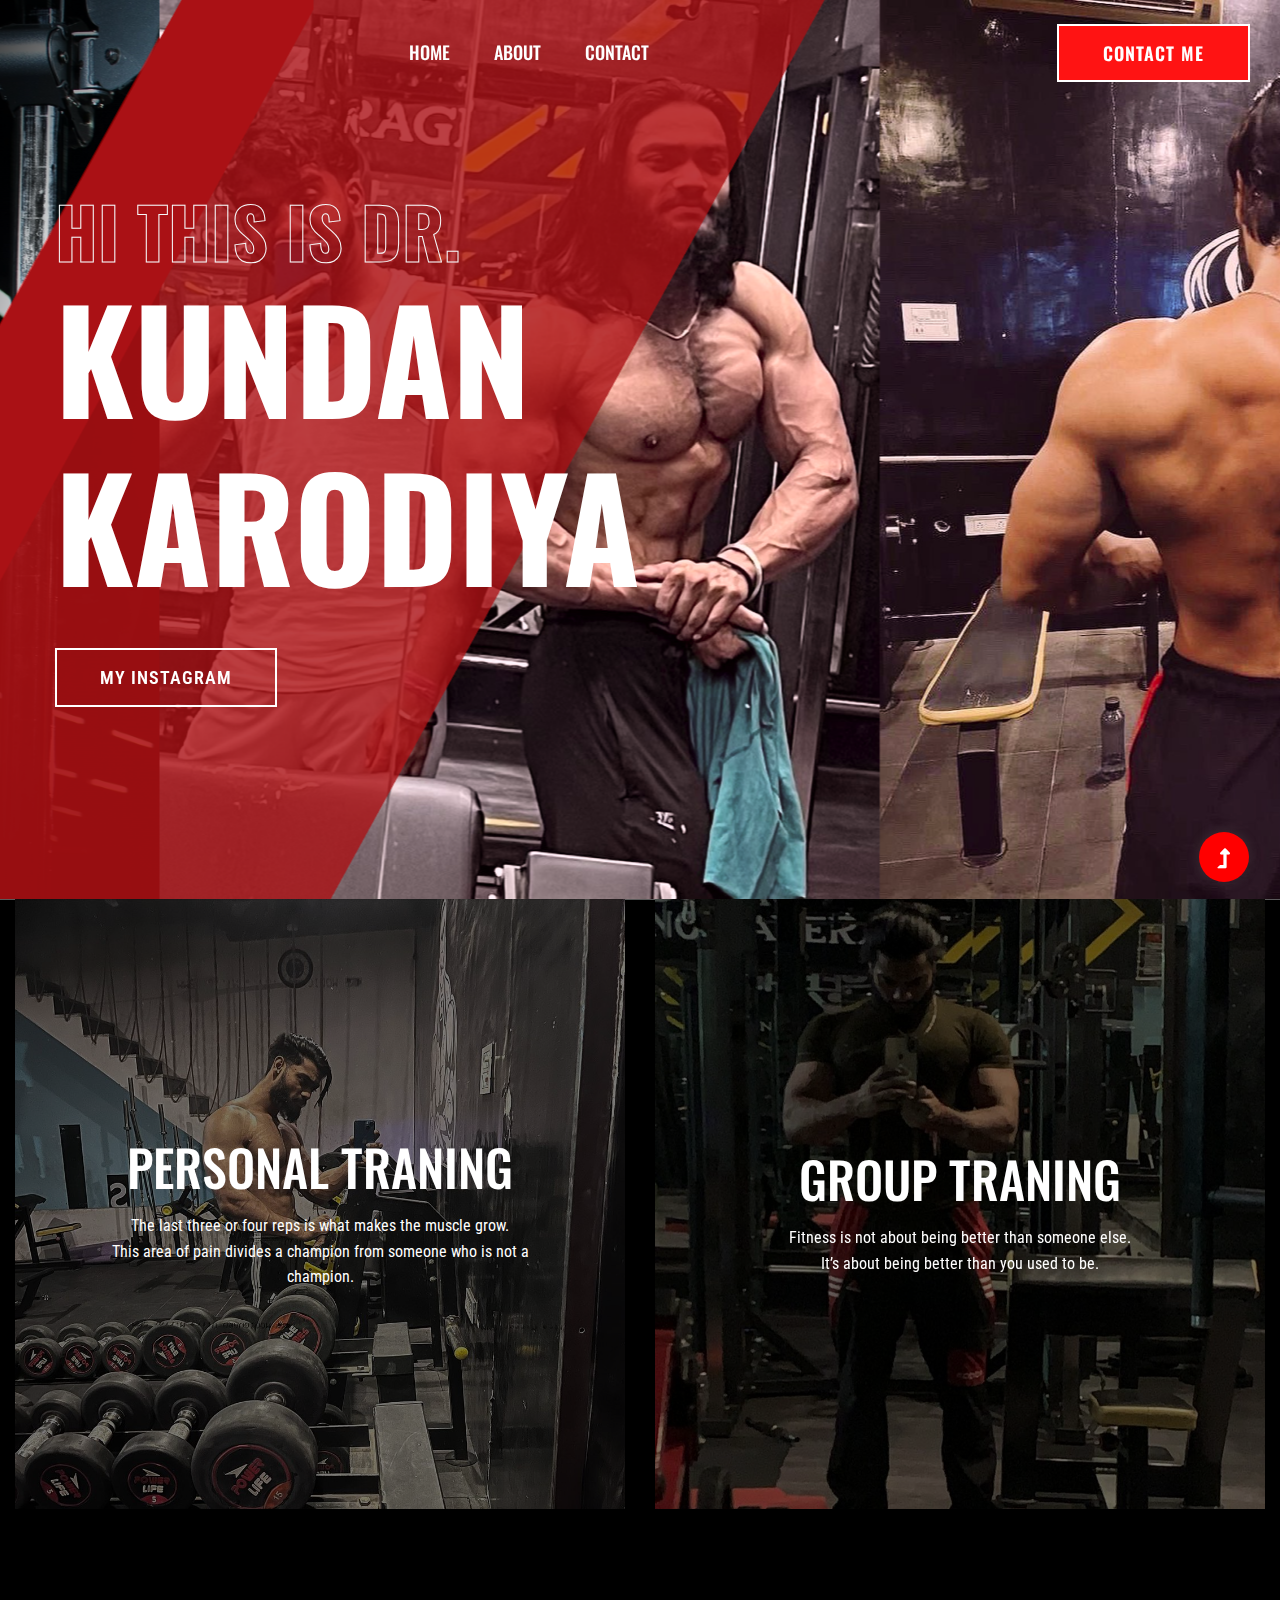
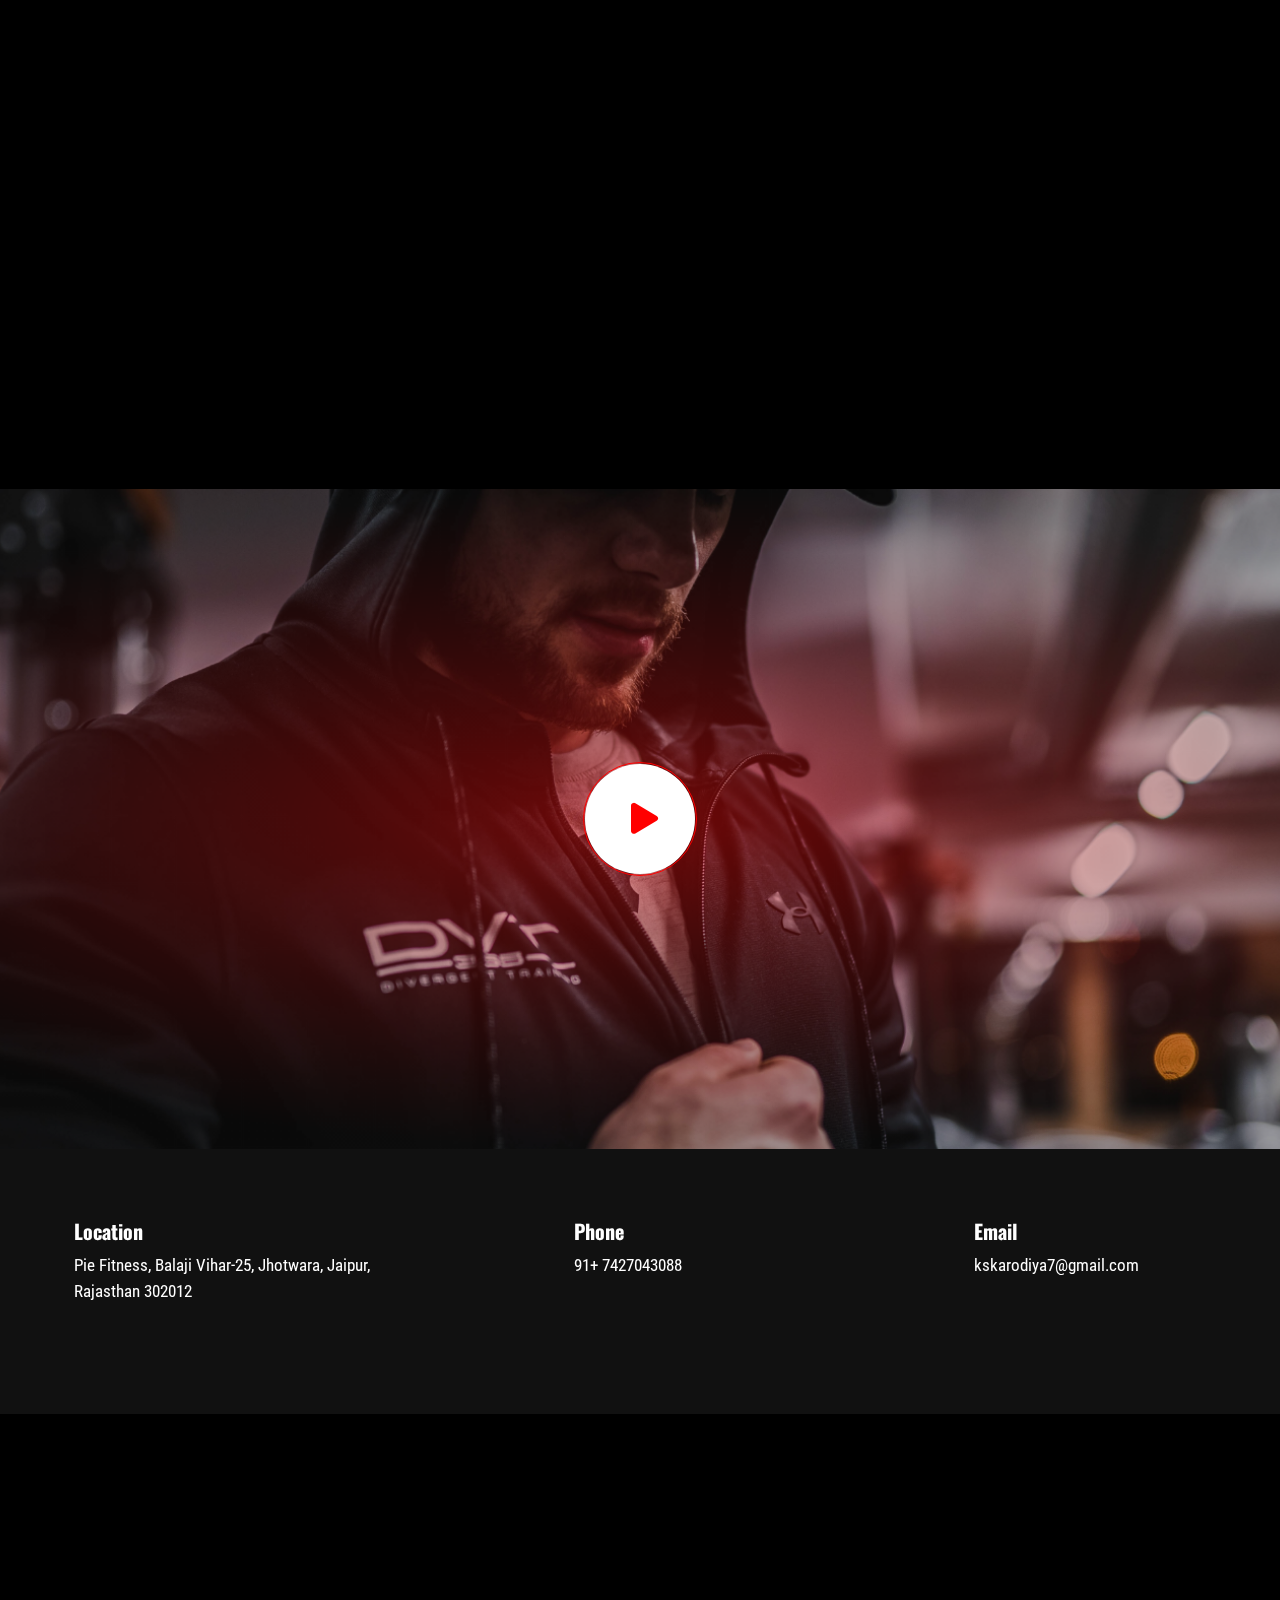
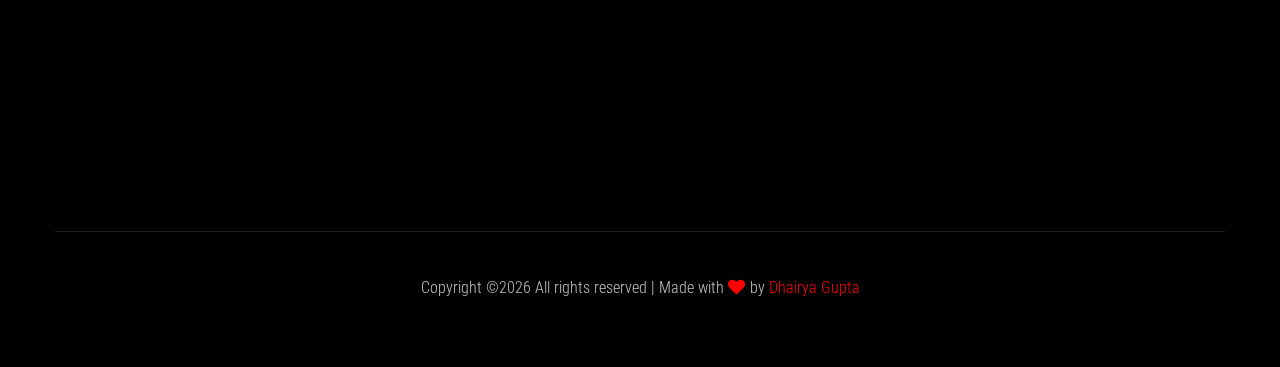
==== index.html @ c11776fe "initial commit" ====
<!doctype html>
<html class="no-js" lang="zxx">
<head>
    <meta charset="utf-8">
    <meta http-equiv="x-ua-compatible" content="ie=edge">
    <title>Kundan Karodiya | Dhairya Gupta </title>
    <meta name="description" content="">
    <meta name="viewport" content="width=device-width, initial-scale=1">
    <link rel="manifest" href="site.webmanifest">
    <link rel="shortcut icon" type="image/x-icon" href="./assets/img/favicon.ico">

    <!-- CSS here -->
    <link rel="stylesheet" href="./assets/css/bootstrap.min.css">
    <link rel="stylesheet" href="./assets/css/owl.carousel.min.css">
    <link rel="stylesheet" href="./assets/css/slicknav.css">
    <link rel="stylesheet" href="./assets/css/flaticon.css">
    <link rel="stylesheet" href="./assets/css/gijgo.css">
    <link rel="stylesheet" href="./assets/css/animate.min.css">
    <link rel="stylesheet" href="./assets/css/animated-headline.css">
    <link rel="stylesheet" href="./assets/css/magnific-popup.css">
    <link rel="stylesheet" href="./assets/css/fontawesome-all.min.css">
    <link rel="stylesheet" href="./assets/css/themify-icons.css">
    <link rel="stylesheet" href="./assets/css/slick.css">
    <link rel="stylesheet" href="./assets/css/nice-select.css">
    <link rel="stylesheet" href="./assets/css/style.css">
</head>
<body class="black-bg">
    <!-- ? Preloader Start -->
    <div id="preloader-active">
        <div class="preloader d-flex align-items-center justify-content-center">
            <div class="preloader-inner position-relative">
                <div class="preloader-circle"></div>
                <div class="preloader-img pere-text">
                    <img src="./assets/img/logo/loder.png" alt="">
                </div>
            </div>
        </div>
    </div>
    <!-- Preloader Start -->
    <header>
        <!-- Header Start -->
        <div class="header-area header-transparent">
            <div class="main-header header-sticky">
                <div class="container-fluid">
                    <div class="menu-wrapper d-flex align-items-center justify-content-between">
                        <!-- Logo -->
                        <div class="logo">
                            <a href="index.html"><img src="./assets/img/LOGO/logo.png" alt=""></a>
                        </div>
                        <!-- Main-menu -->
                        <div class="main-menu f-right d-none d-lg-block">
                            <nav>
                                <ul id="navigation">
                                    <li><a href="index.html">Home</a></li>
                                    <li><a href="about.html">About</a></li>
                                    </li>
                                    <li><a href="contact.html">Contact</a></li>
                                </ul>
                            </nav>
                        </div>          
                        <!-- Header-btn -->
                        <div class="header-btns d-none d-lg-block f-right">
                           <a href="contact.html" class="btn">Contact me</a>
                       </div>
                       <!-- Mobile Menu -->
                       <div class="col-12">
                        <div class="mobile_menu d-block d-lg-none"></div>
                    </div>
                </div>
            </div>
        </div>
    </div>
    <!-- Header End -->
</header>
<main>
    <!--? slider Area Start-->
    <div class="slider-area position-relative">
        <div class="slider-active">
            <!-- Single Slider -->
            <div class="single-slider slider-height d-flex align-items-center">
                <div class="container">
                    <div class="row">
                        <div class="col-xl-9 col-lg-9 col-md-10">
                            <div class="hero__caption">
                                <span data-animation="fadeInLeft" data-delay="0.1s">Hi This is  Dr. </span>
                                <h1 data-animation="fadeInLeft" data-delay="0.4s">Kundan Karodiya</h1>
                                <a href="https://www.instagram.com/dr._kundan_karodiya/" class="border-btn hero-btn" data-animation="fadeInLeft" data-delay="0.8s">MY INSTAGRAM</a>
                            </div>
                        </div>
                    </div>
                </div>          
            </div>
        </div>
    </div>
    <!-- slider Area End-->
    <!-- Traning categories Start -->
    <section class="traning-categories black-bg">
        <div class="container-fluid">
            <div class="row">
                <div class="col-xl-6 col-lg-6">
                    <div class="single-topic text-center mb-30">
                        <div class="topic-img">
                            <img src="./assets/img/gallery/cat1.png" alt="">
                            <div class="topic-content-box">
                                <div class="topic-content">
                                    <h3>Personal traning</h3>
                                    <p>The last three or four reps is what makes the muscle grow. <br>This area of pain divides a champion from someone who is not a champion. <br>  </p>
                                </div>
                            </div>
                        </div>
                    </div>
                </div>
                <div class="col-xl-6 col-lg-6">
                    <div class="single-topic text-center mb-30">
                        <div class="topic-img">
                            <img style="max-height: 1080px;" src="./assets/img/gallery/cat2.png" alt="">
                            <div class="topic-content-box">
                                <div class="topic-content">
                                    <h3>Group traning</h3>
                                    <p>Fitness is not about being better than someone else. <br>It’s about being better than you used to be.</p>

                                </div>
                            </div>
                        </div>
                    </div>
                </div>
            </div>
        </div>
    </section>
    <!-- Traning categories End-->
    <!--? Team -->
    <section class="team-area pt-80">
        <div class="container">
            <div class="row">
                <div class="col-lg-4 col-md-6">
                    <div class="single-cat text-center mb-30 wow fadeInUp" data-wow-duration="1s" data-wow-delay=".2s" >
                        <div class="cat-icon">
                            <img src="./assets/img/gallery/team1.png" alt="">
                        </div>
                        <div class="cat-cap">
                            <h5><a href="services.html">Body Building</a></h5>
                            <p>The real workout starts when you want to stop.  </p>
                        </div>
                    </div>
                </div>
                <div class="col-lg-4 col-md-6">
                    <div class="single-cat text-center mb-30 wow fadeInUp" data-wow-duration="1s" data-wow-delay=".4s">
                        <div class="cat-icon">
                            <img src="./assets/img/gallery/team2.png" alt="">
                        </div>
                        <div class="cat-cap">
                            <h5><a href="services.html">Muscle Gain</a></h5>
                            <p>Wake up determined. Go to bed satisfied. </p>
                        </div>
                    </div>
                </div>
                <div class="col-lg-4 col-md-6">
                    <div class="single-cat text-center mb-30 wow fadeInUp" data-wow-duration="1s" data-wow-delay=".6s">
                        <div class="cat-icon">
                            <img src="./assets/img/gallery/team3.png" alt="">
                        </div>
                        <div class="cat-cap">
                            <h5><a href="services.html">Weight Loss</a></h5>
                            <p>Victory isn’t defined by wins and losses, it’s defined by effort.</p>
                        </div>
                    </div>
                </div>
            </div>
        </div>
    </section>
    <!-- Services End -->
    <!--? video_start -->
    <div class="video-area section-bg2 d-flex align-items-center"  data-background="./assets/img/gallery/video-bg.png">
        <div class="container">
            <div class="video-wrap position-relative">
                <div class="video-icon" >
                    <a class="popup-video btn-icon" href="./assets/img/gallery/MAIN.mp4"><i class="fas fa-play"></i></a>
                </div>
            </div>
        </div>
    </div>
    <!-- video_end -->
    <!-- ? services-area -->
    <section class="services-area">
        <div class="container">
            <div class="row justify-content-between">
                <div class="col-xl-4 col-lg-4 col-md-6 col-sm-8">
                    <div class="single-services mb-40">
                        <div class="features-icon">
                            <img src="./assets/img/icon/icon1.svg" alt="">
                        </div>
                        <div class="features-caption">
                            <h3>Location</h3>
                            <p>Pie Fitness, Balaji Vihar-25, Jhotwara, Jaipur, Rajasthan 302012 </p>
                        </div>
                    </div>
                </div>
                <div class="col-xl-3 col-lg-4 col-md-6 col-sm-8">
                    <div class="single-services mb-40">
                        <div class="features-icon">
                            <img src="./assets/img/icon/icon2.svg" alt="">
                        </div>
                        <div class="features-caption">
                            <h3>Phone</h3>
                            <p>91+ 7427043088</p>

                        </div>
                    </div>
                </div>
                <div class="col-xl-3 col-lg-4 col-md-6 col-sm-8">
                    <div class="single-services mb-40">
                        <div class="features-icon">
                            <img src="./assets/img/icon/icon3.svg" alt="">
                        </div>
                        <div class="features-caption">
                            <h3>Email</h3>
                            <p>kskarodiya7@gmail.com</p>
                        </div>
                    </div>
                </div>
            </div>
        </div>
    </section>
</main>
<footer>
    <!--? Footer Start-->
    <div class="footer-area black-bg">
        <div class="container">
            <div class="footer-top footer-padding">
                <!-- Footer Menu -->
                <div class="row">
                    <div class="col-xl-12">
                        <div class="single-footer-caption mb-50 text-center">
                            <!-- logo -->
                            <div class="footer-logo wow fadeInUp" data-wow-duration="1s" data-wow-delay=".2s">
                                <a href="index.html"><img src="./assets/img/logo/logo2_footer.png" alt=""></a>
                            </div>
                            <!-- Menu -->
                            <!-- Header Start -->
                            <div class="header-area main-header2 wow fadeInUp" data-wow-duration="2s" data-wow-delay=".4s">
                                <div class="main-header main-header2">
                                    <div class="menu-wrapper menu-wrapper2">
                                        <!-- Main-menu -->
                                        <div class="main-menu main-menu2 text-center">
                                            <nav>
                                                <ul>
                                                    <li><a href="index.html">Home</a></li>
                                                    <li><a href="about.html">About</a></li>
                                                    <li><a href="contact.html">Contact</a></li>
                                                </ul>
                                            </nav>
                                        </div>   
                                    </div>
                                </div>
                            </div>
                            <!-- Header End -->
                            <!-- social -->
                            <div class="footer-social mt-30 wow fadeInUp" data-wow-duration="3s" data-wow-delay=".8s">
                                <a href="https://www.instagram.com/dr._kundan_karodiya/"><i class="fab fa-instagram"></i></a>
                                <a href="#"><i class="fab fa-facebook"></i></a>
                                <a href="#"><i class="fab fa-linkedin"></i></a>
                            </div>
                        </div>
                    </div>
                </div>
            </div>
            <!-- Footer Bottom -->
            <div class="footer-bottom">
                <div class="row d-flex align-items-center">
                    <div class="col-lg-12">
                        <div class="footer-copy-right text-center">
                            <p>
                              Copyright &copy;<script>document.write(new Date().getFullYear());</script> All rights reserved | Made with <i class="fa fa-heart" aria-hidden="true"></i> by <a href="https://www.instagram.com/myself.dhairya/" target="_blank">Dhairya Gupta</a>
                             </p>
                          </div>
                      </div>
                  </div>
              </div>
          </div>
      </div>
      <!-- Footer End-->
  </footer>
  <!-- Scroll Up -->
  <div id="back-top" >
    <a title="Go to Top" href="#"> <i class="fas fa-level-up-alt"></i></a>
</div>

<!-- JS here -->

<script src="././assets/js/vendor/modernizr-3.5.0.min.js"></script>
<!-- Jquery, Popper, Bootstrap -->
<script src="././assets/js/vendor/jquery-1.12.4.min.js"></script>
<script src="././assets/js/popper.min.js"></script>
<script src="././assets/js/bootstrap.min.js"></script>
<!-- Jquery Mobile Menu -->
<script src="././assets/js/jquery.slicknav.min.js"></script>

<!-- Jquery Slick , Owl-Carousel Plugins -->
<script src="././assets/js/owl.carousel.min.js"></script>
<script src="././assets/js/slick.min.js"></script>
<!-- One Page, Animated-HeadLin -->
<script src="././assets/js/wow.min.js"></script>
<script src="././assets/js/animated.headline.js"></script>
<script src="././assets/js/jquery.magnific-popup.js"></script>

<!-- Date Picker -->
<script src="././assets/js/gijgo.min.js"></script>
<!-- Nice-select, sticky -->
<script src="././assets/js/jquery.nice-select.min.js"></script>
<script src="././assets/js/jquery.sticky.js"></script>

<!-- counter , waypoint,Hover Direction -->
<script src="././assets/js/jquery.counterup.min.js"></script>
<script src="././assets/js/waypoints.min.js"></script>
<script src="././assets/js/jquery.countdown.min.js"></script>
<script src="././assets/js/hover-direction-snake.min.js"></script>

<!-- contact js -->
<script src="././assets/js/contact.js"></script>
<script src="././assets/js/jquery.form.js"></script>
<script src="././assets/js/jquery.validate.min.js"></script>
<script src="././assets/js/mail-script.js"></script>
<script src="././assets/js/jquery.ajaxchimp.min.js"></script>

<!-- Jquery Plugins, main Jquery -->	
<script src="././assets/js/plugins.js"></script>
<script src="././assets/js/main.js"></script>

</body>
</html>
---- assets/css/flaticon.css ----
/*
  	Flaticon icon font: Flaticon
  	Creation date: 13/05/2020 06:02
  	*/

@font-face {
  font-family: "Flaticon";
  src: url("../fonts/Flaticon.eot");
  src: url("../fonts/Flaticon.eot?#iefix") format("embedded-opentype"),
       url("../fonts/Flaticon.woff2") format("woff2"),
       url("../fonts/Flaticon.woff") format("woff"),
       url("../fonts/Flaticon.ttf") format("truetype"),
       url("../fonts/Flaticon.svg#Flaticon") format("svg");
  font-weight: normal;
  font-style: normal;
}

@media screen and (-webkit-min-device-pixel-ratio:0) {
  @font-face {
    font-family: "Flaticon";
    src: url("../fonts/Flaticon.svg#Flaticon") format("svg");
  }
}

[class^="flaticon-"]:before, [class*=" flaticon-"]:before,
[class^="flaticon-"]:after, [class*=" flaticon-"]:after {   
  font-family: Flaticon;
font-style: normal;
}

.flaticon-healthcare-and-medical:before { content: "\f100"; }
.flaticon-fitness:before { content: "\f101"; }
.flaticon-clock:before { content: "\f102"; }
---- assets/css/gijgo.css ----
.gj-button {
    background-color: #f5f5f5;
    border: 1px solid #ddd;
    color: #000;
    border-radius: 3px;
    padding: 6px 10px;
    cursor: pointer;
}

.gj-unselectable {
    -webkit-touch-callout: none;
    -webkit-user-select: none;
    -khtml-user-select: none;
    -moz-user-select: none;
    -ms-user-select: none;
    user-select: none;
}

.gj-row {
    display: -webkit-box;
    display: -ms-flexbox;
    display: flex;
    -ms-flex-wrap: wrap;
    flex-wrap: wrap;
}

.gj-margin-left-5 {
    margin-left: 5px;
}

.gj-margin-left-10 {
    margin-left: 10px;
}

.gj-width-full {
    width: 100%;
}

.gj-cursor-pointer {
    cursor: pointer;
}

.gj-text-align-center {
    text-align: center;
}

.gj-font-size-16 {
    font-size: 16px;
}

.gj-hidden {
    display: none;
}

/** Material Design */
.gj-button-md {
    background: 0 0;
    border: none;
    border-radius: 2px;
    color: rgba(0, 0, 0, 0.87);
    position: relative;
    height: 36px;
    margin: 0;
    min-width: 64px;
    padding: 0 16px;
    display: inline-block;
    font-family: "Roboto","Helvetica","Arial",sans-serif;
    font-size: 1rem;
    font-weight: 500;
    text-transform: uppercase;
    letter-spacing: 0;
    overflow: hidden;
    will-change: box-shadow;
    transition: box-shadow .2s cubic-bezier(.4,0,1,1),background-color .2s cubic-bezier(.4,0,.2,1),color .2s cubic-bezier(.4,0,.2,1);
    outline: none;
    cursor: pointer;
    text-decoration: none;
    text-align: center;
    line-height: 36px;
    vertical-align: middle;
    overflow: hidden;
    -webkit-user-select: none;
    -moz-user-select: none;
    -ms-user-select: none;
    user-select: none;
}

.gj-button-md:hover {
    background-color: rgba(158,158,158,.2);
}

.gj-button-md:disabled {
    color: rgba(0,0,0,.26);
    background: 0 0;
}

.gj-button-md .material-icons,
.gj-button-md .gj-icon {
    vertical-align: middle;
    /*font-size: 1.3rem;
    margin-right: 4px;*/
}

.gj-button-md.gj-button-md-icon {
    width: 24px;
    height: 31px;
    min-width: 24px;
    padding: 0px;
    display: table;
}

.gj-button-md.gj-button-md-icon .material-icons,
.gj-button-md.gj-button-md-icon .gj-icon {
    display: table-cell;
    margin-right: 0px;
    width: 24px;
    height: 24px;
}

.gj-button-md.active {
    background-color: rgba(158,158,158,.4);
}

.gj-button-md-group {
    position: relative;
    display: inline-block;
    vertical-align: middle;
}
.gj-textbox-md {
	/* border: none; */
	/* border-bottom: 1px solid rgba(0,0,0,.42); */
	display: block;
	font-family: "Helvetica","Arial",sans-serif;
	font-size: 16px;
	line-height: 16px;
	/* padding: 4px 0px; */
	margin: 0;
	/* width: 100%; */
	background: 0 0;
	/* text-align: ; */
	color: rgba(0,0,0,.87);
	padding-left: 44px;
	border: 1px solid #dca73a;
	/* padding: 15px 15px; */
	/* text-align: center; */
	width: 177px;
	height: 55px;
	border-radius: 5px;
}
.gj-textbox-md:focus,
.gj-textbox-md:active {
    /* border-bottom: 2px solid rgba(0,0,0,.42); */
    outline: none;
}

.gj-textbox-md::placeholder {
    color: #8e8e8e;
}

.gj-textbox-md:-ms-input-placeholder {
    color: #8e8e8e;
}

.gj-textbox-md::-ms-input-placeholder {
    color: #8e8e8e;
}

.gj-md-spacer-24 {
    min-width: 24px;
    width: 24px;
    display: inline-block;
}

.gj-md-spacer-32 {
    min-width: 32px;
    width: 32px;
    display: inline-block;
}

.gj-modal {
    position: fixed;
    top: 0;
    right: 0;
    bottom: 0;
    left: 0;
    z-index: 1203;
    display: none;
    overflow: hidden;
    -webkit-overflow-scrolling: touch;
    outline: 0;
    background-color: rgba(0, 0, 0, 0.54118);
    transition: 200ms ease opacity;
    will-change: opacity;
}

/* List */
ul.gj-list li [data-role="wrapper"] {
    display: table;
    width: 100%;
}

ul.gj-list li [data-role="checkbox"] {
    display: table-cell;
    vertical-align:middle;
    text-align:center;
}

ul.gj-list li [data-role="image"] {
    display: table-cell;
    vertical-align:middle;
    text-align:center;
}

ul.gj-list li [data-role="display"] {
    display: table-cell;
    vertical-align:middle;
    cursor: pointer;
}

ul.gj-list li [data-role="display"]:empty:before {
  content: "\200b"; /* unicode zero width space character */
}

/* List - Bootstrap */
ul.gj-list-bootstrap {
    padding-left: 0px;
    margin-bottom: 0px;
}

ul.gj-list-bootstrap li {
    padding: 0px;
}

ul.gj-list-bootstrap li [data-role="wrapper"] {
    padding: 0px 10px;
}

ul.gj-list-bootstrap li [data-role="checkbox"] {
    width: 24px;
    padding: 3px;
}

ul.gj-list-bootstrap li [data-role="image"] {
    width: 24px;
    height: 24px;
}

ul.gj-list-bootstrap li [data-role="display"] {
    padding: 8px 0px 8px 4px;
}

.list-group-item.active ul li, .list-group-item.active:focus ul li, .list-group-item.active:hover ul li {
    text-shadow: none;
    color:initial;
}

/* List - Material Design */
ul.gj-list-md {
    padding: 0px;
    list-style: none;
    list-style-type: none;
    line-height: 24px;
    letter-spacing: 0;
    color: #616161; /* Gray 700 */
}

ul.gj-list-md li {
    display: list-item;
    list-style-type: none;
    padding: 0px;
    min-height: unset;
    box-sizing: border-box;
    align-items: center;
    cursor: default;
    overflow: hidden;

    font-family: "Roboto","Helvetica","Arial",sans-serif;
    font-size: 16px;
    font-weight: 400;
    letter-spacing: .04em;
    line-height: 1;
    
    -webkit-flex-direction: row;
    -ms-flex-direction: row;
    flex-direction: row;
    -webkit-flex-wrap: nowrap;
    -ms-flex-wrap: nowrap;
    flex-wrap: nowrap;
}

ul.gj-list-md li [data-role="checkbox"] {
    height: 24px;
    width: 24px;
}

ul.gj-list-md li [data-role="image"] {
    height: 24px;
    width: 24px;
}

ul.gj-list-md li [data-role="display"] {
    padding: 8px 0px 8px 5px;
    order: 0;
    flex-grow: 2;
    text-decoration: none;
    box-sizing: border-box;
    align-items: center;
    text-align: left;
    color: rgba(0,0,0,.87);
}

ul.gj-list-md li.disabled>[data-role="wrapper"]>[data-role="display"] {
    color: #9E9E9E; /* Gray 500 */
}

.gj-list-md-active {
    background: #e0e0e0;
    color: #3f51b5;
}


/* Picker */
.gj-picker {
    position: absolute;
    z-index: 1203;
    background-color: #fff;
}

.gj-picker .selected {
    color: #fff;
}

/* Material Design */
.gj-picker-md {
    font-family: "Roboto","Helvetica","Arial",sans-serif;
    font-size: 16px;
    font-weight: 400;
    letter-spacing: .04em;
    line-height: 1;
    color: rgba(0,0,0,.87);
    border: 1px solid #E0E0E0;
}

.gj-modal .gj-picker-md {
    border: 0px;
}

.gj-picker-md [role="header"] {
    color: rgba(255, 255, 255, 0.54);
    display: flex;
    background: #2196f3;
    align-items: baseline;
    user-select: none;
    justify-content: center;
}

.gj-picker-md [role="footer"] {
    float: right;
    padding: 10px;
}

.gj-picker-md [role="footer"] button.gj-button-md {
    color: #2196f3;
    font-weight: bold;
    font-size: 13px;
}

/* Bootstrap */
.gj-picker-bootstrap {
    border-radius: 4px;
    border: 1px solid #E0E0E0;
}

.gj-picker-bootstrap .selected {
    color: #888;
}

.gj-picker-bootstrap [role="header"] {
    background: #eee;
    color: #AAA;
}
@font-face {
    font-family: 'gijgo-material';
    src: url('../fonts/gijgo-material.eot?235541');
    src: url('../fonts/gijgo-material.eot?235541#iefix') format('embedded-opentype'), url('../fonts/gijgo-material.ttf?235541') format('truetype'), url('../fonts/gijgo-material.woff?235541') format('woff'), url('../fonts/gijgo-material.svg?235541#gijgo-material') format('svg');
    font-weight: normal;
    font-style: normal;
}

.gj-icon {
    /* use !important to prevent issues with browser extensions that change fonts */
    font-family: 'gijgo-material' !important;
    font-size: 24px;
    speak: none;
    font-style: normal;
    font-weight: normal;
    font-variant: normal;
    text-transform: none;
    line-height: 1;
    /* Enable Ligatures ================ */
    letter-spacing: 0;
    -webkit-font-feature-settings: "liga";
    -moz-font-feature-settings: "liga=1";
    -moz-font-feature-settings: "liga";
    -ms-font-feature-settings: "liga" 1;
    font-feature-settings: "liga";
    -webkit-font-variant-ligatures: discretionary-ligatures;
    font-variant-ligatures: discretionary-ligatures;
    /* Better Font Rendering =========== */
    -webkit-font-smoothing: antialiased;
    -moz-osx-font-smoothing: grayscale;
}

.gj-icon.undo:before {
    content: "\e900";
}

.gj-icon.vertical-align-top:before {
    content: "\e901";
}

.gj-icon.vertical-align-center:before {
    content: "\e902";
}

.gj-icon.vertical-align-bottom:before {
    content: "\e903";
}

.gj-icon.arrow-dropup:before {
    content: "\e904";
}

.gj-icon.clock:before {
    content: "\e905";
}

.gj-icon.refresh:before {
    content: "\e906";
}

.gj-icon.last-page:before {
    content: "\e907";
}

.gj-icon.first-page:before {
    content: "\e908";
}

.gj-icon.cancel:before {
    content: "\e909";
}

.gj-icon.clear:before {
    content: "\e90a";
}

.gj-icon.check-circle:before {
    content: "\e90b";
}

.gj-icon.delete:before {
    content: "\e90c";
}

.gj-icon.arrow-upward:before {
    content: "\e90d";
}

.gj-icon.arrow-forward:before {
    content: "\e90e";
}

.gj-icon.arrow-downward:before {
    content: "\e90f";
}

.gj-icon.arrow-back:before {
    content: "\e910";
}

.gj-icon.list-numbered:before {
    content: "\e911";
}

.gj-icon.list-bulleted:before {
    content: "\e912";
}

.gj-icon.indent-increase:before {
    content: "\e913";
}

.gj-icon.indent-decrease:before {
    content: "\e914";
}

.gj-icon.redo:before {
    content: "\e915";
}

.gj-icon.align-right:before {
    content: "\e916";
}

.gj-icon.align-left:before {
    content: "\e917";
}

.gj-icon.align-justify:before {
    content: "\e918";
}

.gj-icon.align-center:before {
    content: "\e919";
}

.gj-icon.strikethrough:before {
    content: "\e91a";
}

.gj-icon.italic:before {
    content: "\e91b";
}

.gj-icon.underlined:before {
    content: "\e91c";
}

.gj-icon.bold:before {
    content: "\e91d";
}

.gj-icon.arrow-dropdown:before {
    content: "\e91e";
}

.gj-icon.done:before {
    content: "\e91f";
}

.gj-icon.pencil:before {
    content: "\e920";
}

.gj-icon.minus:before {
    content: "\e921";
}

.gj-icon.plus:before {
    content: "\e922";
}

.gj-icon.chevron-up:before {
    content: "\e923";
}

.gj-icon.chevron-right:before {
    content: "\e924";
}

.gj-icon.chevron-down:before {
    content: "\e925";
}

.gj-icon.chevron-left:before {
    content: "\e926";
}

.gj-icon.event:before {
    content: "\e927";
}
.gj-draggable {
    cursor: move;
}
.gj-resizable-handle {
    position: absolute;
    font-size: 0.1px;
    display: block;
    -ms-touch-action: none;
    touch-action: none;
    z-index: 1203;
}

.gj-resizable-n {
    cursor: n-resize;
    height: 7px;
    width: 100%;
    top: -5px;
    left: 0;
}
.gj-resizable-e {
    cursor: e-resize;
    width: 7px;
    right: -5px;
    top: 0;
    height: 100%;
}
.gj-resizable-s {
    cursor: s-resize;
    height: 7px;
    width: 100%;
    bottom: -5px;
    left: 0;
}
.gj-resizable-w {
	cursor: w-resize;
	width: 7px;
	left: -5px;
	top: 0;
	height: 100%;
}
.gj-resizable-se {
	cursor: se-resize;
	width: 12px;
	height: 12px;
	right: 1px;
	bottom: 1px;
}
.gj-resizable-sw {
	cursor: sw-resize;
	width: 9px;
	height: 9px;
	left: -5px;
	bottom: -5px;
}
.gj-resizable-nw {
	cursor: nw-resize;
	width: 9px;
	height: 9px;
	left: -5px;
	top: -5px;
}
.gj-resizable-ne {
	cursor: ne-resize;
	width: 9px;
	height: 9px;
	right: -5px;
	top: -5px;
}

.gj-dialog-footer {
    position: absolute;
    bottom: 0px;
    width: 100%;
    margin-top: 0px;
}

.gj-dialog-scrollable [data-role="body"] {
    overflow-x: hidden;
    overflow-y: scroll;
}

/** Bootstrap 3 **/
.gj-dialog-bootstrap {
    overflow: hidden;
    z-index: 1202;
}

.gj-dialog-bootstrap [data-role="title"] {
    display: inline;
}
.gj-dialog-bootstrap [data-role="close"] {
    line-height: 1.42857143;
}

/** Bootstrap 4 **/
.gj-dialog-bootstrap4 {
    overflow: hidden;
    z-index: 1202;
}

.gj-dialog-bootstrap4 [data-role="title"] {
    display: inline;
}
.gj-dialog-bootstrap4 [data-role="close"] {
    line-height: 1.5;
}

/** Material Design **/
.gj-dialog-md {
    background-color: #FFF;
    overflow: hidden;
    border: none;
    box-shadow: 0 11px 15px -7px rgba(0,0,0,.2), 0 24px 38px 3px rgba(0,0,0,.14), 0 9px 46px 8px rgba(0,0,0,.12);
    box-sizing: border-box;
    position: relative;
    display: -webkit-box;
    display: -webkit-flex;
    display: -ms-flexbox;
    display: flex;
    -webkit-box-orient: vertical;
    -webkit-box-direction: normal;
    -webkit-flex-direction: column;
    -ms-flex-direction: column;
    flex-direction: column;
    -webkit-background-clip: padding-box;
    background-clip: padding-box;
    outline: 0;
    z-index: 1202;
}

.gj-dialog-md-header {
    padding: 24px 24px 0px 24px;
    font-family: "Roboto","Helvetica","Arial",sans-serif;
}

.gj-dialog-md-title {
    margin: 0;
    font-weight: 400;
    display: inline;
    line-height: 28px;
    font-size: 20px;
}

.gj-dialog-md-close {
    -webkit-appearance: none;
    padding: 0;
    cursor: pointer;
    background: 0 0;
    border: 0;
    float: right;
    line-height: 28px;
    font-size: 28px;
}

.gj-dialog-md-body {
    padding: 20px 24px 24px 24px;
    color: rgba(0,0,0,.54);
    font-family: "Helvetica","Arial",sans-serif;
    font-size: 14px;
    font-weight: 400;
    line-height: 20px;
}

.gj-dialog-md-footer {
    padding: 8px 8px 8px 24px;
    display: -webkit-flex;
    display: -ms-flexbox;
    display: flex;
    -webkit-flex-direction: row-reverse;
    -ms-flex-direction: row-reverse;
    flex-direction: row-reverse;
    -webkit-flex-wrap: wrap;
    -ms-flex-wrap: wrap;
    flex-wrap: wrap;

    box-sizing: border-box;
}

.gj-dialog-md-footer>*:first-child {
    margin-right: 0;
}

.gj-dialog-md-footer>* {
    margin-right: 8px;
    height: 36px;
}
DIV.gj-grid-wrapper {
    margin: auto;
    position: relative;
    clear:both;
    z-index: 1;
}

TABLE.gj-grid {
    margin: auto;    
    border-collapse: collapse;
    width: 100%;
    table-layout: fixed;
}

TABLE.gj-grid THEAD TH [data-role="selectAll"] {
    margin: auto;
}

TABLE.gj-grid THEAD TH [data-role="title"] {
    display: inline-block;
}

TABLE.gj-grid THEAD TH [data-role="sorticon"] {
    display: inline-block;
}

TABLE.gj-grid THEAD TH {
    overflow: hidden;
    text-overflow: ellipsis;
}

TABLE.gj-grid.autogrow-header-row THEAD TH {
    overflow: auto;
    text-overflow: initial;
    white-space: pre-wrap;
    -ms-word-break: break-word;
    word-break: break-word;
}

TABLE.gj-grid > tbody > tr > td {
    overflow: hidden;
    position: relative;
}

table.gj-grid tbody div[data-role="display"] {
    vertical-align: middle;
    text-indent: 0;
    white-space: pre-wrap;
    -ms-word-break: break-word;
    word-break: break-word;
}

table.gj-grid.fixed-body-rows tbody div[data-role="display"] {
    overflow: hidden;
    text-overflow: ellipsis;
    white-space: nowrap;
    -ms-word-break: initial;
    word-break: initial;
}

table.gj-grid tfoot DIV[data-role="display"] {
    vertical-align: middle;
    text-indent: 0;
    display: flex;
}

TABLE.gj-grid .fa {
    padding: 2px;
}

TABLE.gj-grid > tbody > tr > td > div {
    padding: 2px;
    overflow: hidden;
}

DIV.gj-grid-wrapper DIV.gj-grid-loading-cover
{
    background: #BBBBBB;
    opacity: 0.5;
    position: absolute;
    vertical-align: middle;
}

DIV.gj-grid-wrapper DIV.gj-grid-loading-text
{
    position: absolute;
    font-weight: bold;
}

/* Bootstrap Theme */
table.gj-grid-bootstrap thead th {
    background-color: #f5f5f5;
    vertical-align:middle;
}

table.gj-grid-bootstrap thead th [data-role="sorticon"] {
    margin-left: 5px;
}

table.gj-grid-bootstrap thead th [data-role="sorticon"] i.gj-icon,
table.gj-grid-bootstrap thead th [data-role="sorticon"] i.material-icons {
    position: absolute;
    font-size: 20px;
    top: 15px;
}

table.gj-grid-bootstrap tbody tr td div[data-role="display"] {
    padding: 0px;
}

.gj-grid-bootstrap-4 .gj-checkbox-bootstrap {
    display: inline-block;
    padding-top: 2px;
}

.gj-grid-bootstrap-4 tbody tr.active {
    background-color: rgba(0,0,0,.075);
}

/* Material Design Theme */
.gj-grid-md {
    position: relative;
    border: 1px solid #e0e0e0;
    border-collapse: collapse;
    white-space: nowrap;
    font-size: 13px;
    font-family: "Roboto","Helvetica","Arial",sans-serif;
    background-color: #fff;
}

.gj-grid-md td:first-of-type, .gj-grid-md th:first-of-type {
    padding-left: 24px;
}

.gj-grid-md th {
    position: relative;
    vertical-align: bottom;
    font-weight: 700;
    line-height: 31px;
    letter-spacing: 0;
    height: 56px;
    font-size: 12px;
    color: rgba(0,0,0,.54);
    padding-bottom: 8px;
    box-sizing: border-box;
    padding: 12px 18px;
    text-align: right;
}

.gj-grid-md td {
    position: relative;
    height: 48px;
    border-top: 1px solid #e0e0e0;
    border-bottom: 1px solid #e0e0e0;
    padding: 12px 18px;
    box-sizing: border-box;
    text-align: left;
    color: rgba(0,0,0,.87);
}

.gj-grid-md tbody tr {
    position: relative;
    height: 48px;
    transition-duration: .28s;
    transition-timing-function: cubic-bezier(.4,0,.2,1);
    transition-property: background-color;
}

.gj-grid-md tbody tr:hover {
    background-color: #EEEEEE; /* Gray 200 */
}

.gj-grid-md tbody tr.gj-grid-md-select {
    background-color: #F5F5F5; /* Grey 100 */
}


table.gj-grid-md thead th [data-role="sorticon"] {
    margin-left: 5px;
}

table.gj-grid-md thead th [data-role="sorticon"] i.gj-icon,
table.gj-grid-md thead th [data-role="sorticon"] i.material-icons {
    position: absolute;
    font-size: 16px;
    top: 19px;
}

table.gj-grid-md thead th.gj-grid-select-all {
    padding-bottom: 3px;
}
/* Hide all prioritized columns by default */
@media only all {
	th.display-1120,
	td.display-1120,
	th.display-960,
	td.display-960,
	th.display-800,
	td.display-800,
	th.display-640,
	td.display-640,
	th.display-480,
	td.display-480,
	th.display-320,
	td.display-320 {
		display: none;
	}
}

/* Show at 320px (20em x 16px) */
@media screen and (min-width: 20em) {
	TABLE.gj-grid-bootstrap th.display-320,
	TABLE.gj-grid-bootstrap td.display-320 {
		display: table-cell;
	}
}
/* Show at 480px (30em x 16px) */
@media screen and (min-width: 30em) {
	TABLE.gj-grid-bootstrap th.display-480,
	TABLE.gj-grid-bootstrap td.display-480 {
		display: table-cell;
	}
}
/* Show at 640px (40em x 16px) */
@media screen and (min-width: 40em) {
	TABLE.gj-grid-bootstrap th.display-640,
	TABLE.gj-grid-bootstrap td.display-640 {
		display: table-cell;
	}
}
/* Show at 800px (50em x 16px) */
@media screen and (min-width: 50em) {
	TABLE.gj-grid-bootstrap th.display-800,
	TABLE.gj-grid-bootstrap td.display-800 {
		display: table-cell;
	}
}
/* Show at 960px (60em x 16px) */
@media screen and (min-width: 60em) {
	TABLE.gj-grid-bootstrap th.display-960,
	TABLE.gj-grid-bootstrap td.display-960 {
		display: table-cell;
	}
}
/* Show at 1,120px (70em x 16px) */
@media screen and (min-width: 70em) {
	TABLE.gj-grid-bootstrap th.display-1120,
	TABLE.gj-grid-bootstrap td.display-1120 {
		display: table-cell;
	}
}

/* Material Design Theme */
.gj-grid-md tfoot tr th {
    padding-right: 14px;
}

.gj-grid-md tfoot tr[data-role="pager"] .gj-grid-mdl-pager-label {
    padding-left: 5px;
    padding-right: 5px;
}

.gj-grid-md tfoot tr[data-role="pager"] .gj-dropdown-md {
    margin-left: 12px;
}

.gj-grid-md tfoot tr[data-role="pager"] .gj-dropdown-md [role="presenter"] {
    font-size: 12px;
    font-weight: bold;
    color: rgba(0,0,0,.54);
}

.gj-grid-md tfoot tr[data-role="pager"] .gj-dropdown-md [role="presenter"] [role="display"] {
    text-align: right;
}

.gj-grid-md tfoot tr[data-role="pager"] .gj-grid-md-limit-select {
    margin-left: 10px;
    font-size: 12px;
    font-weight: bold;
    color: rgba(0,0,0,.54);
}

/* Bootstrap */
.gj-grid-bootstrap tfoot tr[data-role="pager"] th {
    line-height: 30px;
    background-color: #f5f5f5;
}

.gj-grid-bootstrap tfoot tr[data-role="pager"] th > div > div {
    margin-right: 5px;
}

.gj-grid-bootstrap tfoot tr[data-role="pager"] th > div > button {
    margin-right: 5px;
}

.gj-grid-bootstrap-4 tfoot tr[data-role="pager"] th > div button {
    height: 34px;
}

.gj-grid-bootstrap-4 tfoot tr[data-role="pager"] th div .gj-dropdown-bootstrap-4 .gj-dropdown-expander-mi .gj-icon {
    top: 5px;
}

.gj-grid-bootstrap-3 tfoot tr[data-role="pager"] th > div > input {
    margin-right: 5px;
    width: 40px;
    text-align: right;
    display: inline-block;
    font-weight: bold;
}

.gj-grid-bootstrap-4 tfoot tr[data-role="pager"] th > div > div.input-group {
    width: 40px;
}

.gj-grid-bootstrap-4 tfoot tr[data-role="pager"] th > div > div.input-group input {
    text-align: right;
    font-weight: bold;
    height: 34px;
    padding-top: 2px;
    padding-bottom: 6px;
}

.gj-grid-bootstrap tfoot tr[data-role="pager"] th > div > select {
    display: inline-block;
    margin-right: 5px;
    width: 60px;
}

.gj-grid-bootstrap tfoot tr[data-role="pager"] th .gj-dropdown-bootstrap .gj-list-bootstrap [data-role="display"] {
    line-height: 14px;
}

.gj-grid-bootstrap tfoot tr[data-role="pager"] th .gj-dropdown-bootstrap [role="presenter"] [role="display"] {
    font-weight: bold;
}

.gj-grid-bootstrap tfoot tr[data-role="pager"] th .gj-dropdown-bootstrap-3 [role="presenter"] {
    padding: 2px 8px;
}

.gj-grid-bootstrap tfoot tr[data-role="pager"] th .gj-dropdown-bootstrap-4 [role="presenter"] {
    padding: 1px 8px;
}
.gj-grid thead tr th div.gj-grid-column-resizer-wrapper {
    position: relative;
    width: 100%;
    height: 0px; 
    top: 0px; 
    left: 0px; 
    padding: 0px;
}

span.gj-grid-column-resizer {
    position: absolute;
    right: 0px;
    width: 10px;
    top: -100px;
    height: 300px;
    z-index: 1203;
    cursor: e-resize;
}

.gj-grid-resize-cursor {
    cursor: e-resize;
}
.gj-grid-md tbody tr.gj-grid-top-border td {
  border-top: 2px solid #777;
}
.gj-grid-md tbody tr.gj-grid-bottom-border td {
  border-bottom: 2px solid #777;
}

.gj-grid-bootstrap tbody tr.gj-grid-top-border td {
  border-top: 2px solid #777;
}
.gj-grid-bootstrap tbody tr.gj-grid-bottom-border td {
  border-bottom: 2px solid #777;
}
.gj-grid-md thead tr th.gj-grid-left-border,
.gj-grid-md tbody tr td.gj-grid-left-border
{
    border-left: 3px solid #777;
}
.gj-grid-md thead tr th.gj-grid-right-border,
.gj-grid-md tbody tr td.gj-grid-right-border
{
    border-right: 3px solid #777;
}

.gj-grid-bootstrap thead tr th.gj-grid-left-border,
.gj-grid-bootstrap tbody tr td.gj-grid-left-border
{
    border-left: 5px solid #ddd;
}
.gj-grid-bootstrap thead tr th.gj-grid-right-border,
.gj-grid-bootstrap tbody tr td.gj-grid-right-border
{
    border-right: 5px solid #ddd;
}
.gj-dirty {
    position: absolute;
    top: 0px;
    left: 0px;
    border-style: solid;
    border-width: 3px;
    border-color: #f00 transparent transparent #f00;
    padding: 0;
    overflow: hidden;
    vertical-align: top;
}

/* Material Design */
.gj-grid-md tbody tr td.gj-grid-management-column {
    padding: 3px;
}

.gj-grid-md tbody tr td[data-mode="edit"] {
    padding: 0px 18px;
}

.gj-grid-md tbody .gj-dropdown-md [role="presenter"] [role="display"] {
    padding: 0px;
}

/* Bootstrap */
.gj-grid-bootstrap tbody tr td[data-mode="edit"] {
    padding: 0px;
}

.gj-grid-bootstrap tbody tr td[data-mode="edit"] [data-role="edit"] {
    padding: 0px;
}

/* Bootstrap 3 */
.gj-grid-bootstrap-3 tbody tr td.gj-grid-management-column {
    padding: 3px;
}

.gj-grid-bootstrap-3 tbody tr td[data-mode="edit"] {
    height: 38px;
}

.gj-grid-bootstrap-3 tbody tr td[data-mode="edit"] [data-role="edit"] input[type="text"] {
    height: 37px;
    padding: 8px;
}

.gj-grid-bootstrap-3 tbody tr td[data-mode="edit"] .gj-dropdown-bootstrap [role="presenter"] {
    border: 0px;
    border-radius: 0px;
    height: 37px;
    padding-left: 8px;
}

.gj-grid-bootstrap-3 tbody tr td[data-mode="edit"] .gj-datepicker-bootstrap {
    height: 37px;
}

.gj-grid-bootstrap-3 tbody tr td[data-mode="edit"] .gj-datepicker-bootstrap [role="input"] {
    height: 37px;
    border:0px;
    border-radius: 0px;
}

.gj-grid-bootstrap-3 tbody tr td[data-mode="edit"] .gj-datepicker-bootstrap [role="right-icon"] {
    border:0px;
    border-radius: 0px;
}

.gj-grid-bootstrap-3 tbody tr td[data-mode="edit"] .gj-checkbox-bootstrap {
    display: inline-block;
    padding-top: 10px;
    height: 32px;
}

/* Bootstrap 4 */
.gj-grid-bootstrap-4 tbody tr td.gj-grid-management-column {
    padding: 6px;
}

.gj-grid-bootstrap-4 tbody tr td[data-mode="edit"] [data-role="edit"] input[type="text"] {
    height: 48px;
    padding-left: 12px;
}

.gj-grid-bootstrap-4 tbody tr td[data-mode="edit"] .gj-dropdown-bootstrap [role="presenter"] {
    border: 0px;
    border-radius: 0px;
    height: 48px;
    padding-left: 12px;
    font-family: -apple-system,system-ui,BlinkMacSystemFont,"Segoe UI",Roboto,"Helvetica Neue",Arial,sans-serif;
}

.gj-grid-bootstrap-4 tbody tr td[data-mode="edit"] .gj-dropdown-bootstrap-4 [role="expander"].gj-dropdown-expander-mi .gj-icon,
.gj-grid-bootstrap-4 tbody tr td[data-mode="edit"] .gj-dropdown-bootstrap-4 [role="expander"].gj-dropdown-expander-mi .material-icons {
    top: 13px;
}

.gj-grid-bootstrap-4 tbody tr td[data-mode="edit"] .gj-datepicker-bootstrap {
    height: 48px;
}

.gj-grid-bootstrap-4 tbody tr td[data-mode="edit"] .gj-datepicker-bootstrap [role="input"] {
    height: 48px;
    border:0px;
    border-radius: 0px;
}

.gj-grid-bootstrap-4 tbody tr td[data-mode="edit"] .gj-datepicker-bootstrap [role="right-icon"] {
    background-color: #fff;
}

.gj-grid-bootstrap-4 tbody tr td[data-mode="edit"] .gj-datepicker-bootstrap [role="right-icon"] button {
    border: 0px;
    border-radius: 0px;
    width: 43px;
    position: relative;
}

.gj-grid-bootstrap-4 tbody tr td[data-mode="edit"] .gj-datepicker-bootstrap [role="right-icon"] .gj-icon,
.gj-grid-bootstrap-4 tbody tr td[data-mode="edit"] .gj-datepicker-bootstrap [role="right-icon"] .material-icons {
    top: 13px;
    left: 10px;
    font-size: 24px;
}

.gj-grid-bootstrap-4 tbody tr td[data-mode="edit"] .gj-checkbox-bootstrap {
    display: inline-block;
    padding-top: 15px;
    height: 42px;
}
.gj-grid-md thead tr[data-role="filter"] th {
    border-top: 1px solid #e0e0e0;
}

div.gj-grid-wrapper div.gj-grid-bootstrap-toolbar {
    background-color: #f5f5f5;
    padding: 8px;
    font-weight: bold;
    border: 1px solid #ddd;
}

div.gj-grid-wrapper div.gj-grid-bootstrap-4-toolbar {
    background-color: #f5f5f5;
    padding: 12px;
    font-weight: bold;
    border: 1px solid #ddd;
}

div.gj-grid-wrapper div.gj-grid-md-toolbar {
    font-weight: bold;
    font-size: 24px;
    font-family: "Helvetica","Arial",sans-serif;
    background-color: rgb(255, 255, 255);
    
    border-top: 1px solid #e0e0e0;
    border-left: 1px solid #e0e0e0;
    border-right: 1px solid #e0e0e0;
    border-bottom: 0px;
    border-collapse: collapse;

    padding: 0 18px 0px 18px;
    line-height: 56px;
}
table.gj-grid-scrollable tbody {
    overflow-y: auto;
    overflow-x: hidden;
    display: block;
}

/* Material Design */
table.gj-grid-md.gj-grid-scrollable {
    border-bottom: 0px;
}

table.gj-grid-md.gj-grid-scrollable tbody {
    border-right: 1px solid #e0e0e0;
    border-bottom: 1px solid #e0e0e0;
}

table.gj-grid-md.gj-grid-scrollable tfoot {
    border-bottom: 1px solid #e0e0e0;
}

/* Bootstrap 3 */
table.gj-grid-bootstrap.gj-grid-scrollable {
    border-bottom: 0px;
}

table.gj-grid-bootstrap.gj-grid-scrollable tbody {
    border-right: 1px solid #ddd;
    border-bottom: 1px solid #ddd;
}

table.gj-grid-bootstrap.gj-grid-scrollable tbody tr[data-role="row"]:first-child td {
    border-top: 0px;
}

table.gj-grid-bootstrap.gj-grid-scrollable tbody tr[data-role="row"] td:first-child {
    border-left: 0px;
}

table.gj-grid-bootstrap.gj-grid-scrollable tbody tr[data-role="row"] td:last-child {
    border-right: 0px;
}

table.gj-grid-bootstrap.gj-grid-scrollable tfoot {
    border-bottom: 1px solid #ddd;
}

ul.gj-list li [data-role="spacer"] {
    display: table-cell;
}

ul.gj-list li [data-role="expander"] {
    display: table-cell;
    vertical-align:middle;
    text-align:center;
    cursor: pointer;
}

[data-type="tree"] ul li [data-role="expander"].gj-tree-material-icons-expander {
    width: 24px;
}

[data-type="tree"] ul li [data-role="expander"].gj-tree-font-awesome-expander {
    width: 24px;
}

[data-type="tree"] ul li [data-role="expander"].gj-tree-glyphicons-expander {
    width: 24px;
}

[data-type="tree"] ul li [data-role="expander"].gj-tree-glyphicons-expander .glyphicon {
    top: 4px;
    height: 24px;
}

/* Bootstrap Theme */
.gj-tree-bootstrap-3 ul.gj-list-bootstrap li {
    border: 0px;
    border-radius: 0px;
    color: #333;
}

.gj-tree-bootstrap-3 ul.gj-list-bootstrap li.active {
    color: #fff;
}

.gj-tree-bootstrap-3 ul.gj-list-bootstrap li.disabled {
    color: #777;
    background-color: #eee;
}

.gj-tree-bootstrap-4 ul.gj-list-bootstrap li {
    border: 0px;
    border-radius: 0px;
    color: #212529;
}

.gj-tree-bootstrap-4 ul.gj-list-bootstrap li.active {
    color: #fff;
}

.gj-tree-bootstrap-4 ul.gj-list-bootstrap li.disabled {
    color: #868e96;
}

.gj-tree-bootstrap-4 ul.gj-list-bootstrap li ul.gj-list-bootstrap {
    width: 100%;
}

.gj-tree-bootstrap-border ul.gj-list-bootstrap li {
    border: 1px solid #ddd;
}

.gj-tree-bootstrap-border ul.gj-list-bootstrap li ul.gj-list-bootstrap li {
    border-left: 0px;
    border-right: 0px;
}

.gj-tree-bootstrap-border ul.gj-list-bootstrap li:first-child {
    border-top-left-radius: 4px;
    border-top-right-radius: 4px;
}

.gj-tree-bootstrap-border ul.gj-list-bootstrap li:last-child {
    border-bottom-left-radius: 4px;
    border-bottom-right-radius: 4px;
}

.gj-tree-bootstrap-border ul.gj-list-bootstrap li ul.gj-list-bootstrap li:first-child {
    border-top-left-radius: 0px;
    border-top-right-radius: 0px;
}

.gj-tree-bootstrap-border ul.gj-list-bootstrap li ul.gj-list-bootstrap li:last-child {
    border-bottom: 0px;
    border-bottom-left-radius: 0px;
    border-bottom-right-radius: 0px;
}

ul.gj-list-bootstrap li [data-role="expander"].gj-tree-material-icons-expander {
    padding-top: 8px;
    padding-bottom: 4px;
}

ul.gj-list-bootstrap li [data-role="expander"].gj-tree-material-icons-expander .gj-icon {
    width: 24px;
    height: 24px;
}

/* Material Design Theme */
ul.gj-list-md li.disabled > [data-role="wrapper"] > [data-role="expander"] {
    color: #9E9E9E; /* Gray 500 */
}

.gj-tree-md-border ul.gj-list-md li {
    border: 1px solid #616161; /* Gray 700 */
    margin-bottom: -1px;
}

.gj-tree-md-border ul.gj-list-md li ul.gj-list-md li {
    border-left: 0px;
    border-right: 0px;
}

.gj-tree-md-border ul.gj-list-md li ul.gj-list-md li:last-child {
    border-bottom: 0px;
}
.gj-tree-drop-above {    
    border-top: 1px solid #000;
}

.gj-tree-drop-below {
    border-bottom: 1px solid #000;
}

.gj-tree-bootstrap-3 ul.gj-list-bootstrap li [data-role="wrapper"].drop-above {
    border-top: 2px solid #000;
}

.gj-tree-bootstrap-3 ul.gj-list-bootstrap li [data-role="wrapper"].drop-below {
    border-bottom: 2px solid #000;
}

.gj-tree-bootstrap-4 ul.gj-list-bootstrap li [data-role="wrapper"].drop-above {
    border-top: 2px solid #000;
}

.gj-tree-bootstrap-4 ul.gj-list-bootstrap li [data-role="wrapper"].drop-below {
    border-bottom: 2px solid #000;
}

.gj-tree-drag-el {
    padding: 0px;
    margin: 0px;
    z-index: 1203;
}

.gj-tree-drag-el li {
    padding: 0px;
    margin: 0px;
}

.gj-tree-drag-el [data-role="wrapper"] {
    cursor: move;
    display: table;
}

.gj-tree-drag-el [data-role="indicator"] {
    width: 14px;
    padding: 0px 3px;
    display: table-cell;
    vertical-align: middle;
    text-align: center;
}

.gj-tree-bootstrap-drag-el li.list-group-item {
    border: 0px;
    background: unset;
}

.gj-tree-bootstrap-drag-el [data-role="indicator"] {
    width: 24px;
    height: 24px;
    padding: 0px;
}

.gj-tree-md-drag-el [data-role="indicator"] {
    width: 24px;
    height: 24px;
    padding: 0px;
}
/* Bootstrap */
.gj-checkbox-bootstrap {
    min-width: 0;
    font-size: 0;
    font-weight: normal;
    margin: 0px;
    text-align: center;
    width: 18px;
    height: 18px;
    position: relative;
    display: inline;
}

.gj-checkbox-bootstrap input[type="checkbox"] {
    display: none;
    margin-bottom: -12px;
}

.gj-checkbox-bootstrap span {
    background: #fff;
    display: block;
    content: " ";
    width: 18px;
    height: 18px;
    line-height: 11px;
    font-size: 11px;
    padding: 2px;
    color: #555555;
    border: 1px solid #CCCCCC;
    border-radius: 3px;
    transition: box-shadow 0.2s linear, border-color 0.2s linear;
    cursor: pointer;
    margin: auto;
}

.gj-checkbox-bootstrap input[type="checkbox"]:focus + span:before {
    outline: 0;
    box-shadow: 0 0 0 0 #66afe9, 0 0 6px rgba(102, 175, 233, .6);
    border-color: #66afe9;
}

.gj-checkbox-bootstrap input[type="checkbox"][disabled] + span {
    opacity: 0.6;
    cursor: not-allowed;
}

/* Bootstrap 4 */
.gj-checkbox-bootstrap.gj-checkbox-bootstrap-4 span {
    line-height: 16px;
    padding: 0px;
}

.gj-checkbox-bootstrap-4.gj-checkbox-material-icons input[type="checkbox"]:checked + span:after {
    font-size: 16px;
}

.gj-checkbox-bootstrap-4.gj-checkbox-material-icons input[type="checkbox"]:indeterminate + span:after {
    font-size: 16px;
}

/* Material Design */
.gj-checkbox-md {
    min-width: 0;
    font-size: 0;
    font-weight: normal;
    margin: 0px;
    text-align: center;
    width: 16px;
    height: 16px;
    position: relative;
}

.gj-checkbox-md input[type="checkbox"] {
    display: none;
    margin-bottom: -12px;
}

.gj-checkbox-md span {
    display: inline-block;
    box-sizing: border-box;
    width: 16px;
    height: 16px;
    margin: 0;
    cursor: pointer;
    overflow: hidden;
    border: 2px solid #616161; /* Gray 700 */
    border-radius: 2px;
    z-index: 2;
}

.gj-checkbox-md input[type="checkbox"]:checked + span {
    border: 2px solid #536DFE; /* Indigo A200 */
}

.gj-checkbox-md input[type="checkbox"]:checked + span:after {
    color: #FFF;
    background-color: #536DFE; /* Indigo A200 */
    position: absolute;
    left: 1px;
    top: -15px;
}

.gj-checkbox-md input[type="checkbox"]:indeterminate + span {
    border: 2px solid #616161; /* Gray 700 */
}

.gj-checkbox-md input[type="checkbox"]:indeterminate + span:after {    
    color: #616161;/*color: rgba(0, 0, 0, 1);*/
    position: absolute;
    left: 1px;
    top: -15px;
}

.gj-checkbox-md input[type="checkbox"][disabled] + span {
    border: 2px solid #9E9E9E;
}

.gj-checkbox-md input[type="checkbox"][disabled] + span:after {
    background-color: #9E9E9E;
}

.gj-checkbox-md input[type="checkbox"][disabled]:indeterminate + span:after {
    color: #FFFFFF;
}

/* Material Icons */
.gj-checkbox-material-icons input[type="checkbox"]:checked + span:after {
    content: "\e91f";
    font-size: 14px;
    font-weight: bold;
    white-space: pre;
}

.gj-checkbox-material-icons input[type="checkbox"]:indeterminate + span:after {
    content: "\e921";
    font-size: 14px;
    font-weight: bold;
    white-space: pre;
}

/* Glyphicons */
.gj-checkbox-glyphicons input[type="checkbox"]:checked + span:after {
    display: inline-block;
    font-family: 'Glyphicons Halflings';
    content: "\e013 ";
}

.gj-checkbox-glyphicons input[type="checkbox"]:indeterminate + span:after {
    display: inline-block;
    font-family: 'Glyphicons Halflings';
    content: "\2212 ";
    padding-right: 1px;
}

/* fontawesome */
.gj-checkbox-fontawesome .fa {
    font-size: 14px;
}
.gj-checkbox-bootstrap.gj-checkbox-fontawesome .fa {
    line-height: 18px;
}

.gj-checkbox-fontawesome input[type="checkbox"]:checked + span:before {
    content: "\f00c ";
}

.gj-checkbox-fontawesome input[type="checkbox"]:indeterminate + span:before {
    content: "\f068 ";
}
.gj-editor [role="body"] {
    overflow: auto;
    outline: 0px solid transparent;
    box-sizing: border-box;
}

/* Material Design */
.gj-editor-md {
    padding: 7px;
    font-family: "Roboto","Helvetica","Arial",sans-serif;
    font-size: 14px;
    font-weight: 500;
    letter-spacing: 0;
    border: 1px solid rgba(158,158,158,.2);
}

.gj-editor-md [role="toolbar"] {
    margin-bottom: 7px;
}

.gj-editor-md [role="toolbar"] .gj-button-md {
    min-width: 54px;
    margin-right: 5px;
}

.gj-editor-md [role="toolbar"] .gj-button-md .gj-icon {
    width: 24px;
    height: 24px;
}

.gj-editor-md [role="body"] {
    border: 1px solid rgba(158,158,158,.2);
}

.gj-editor-md p {
    margin: 0;
    padding: 0;
}

.gj-editor-md blockquote {
    font-size: 14px;
}

/* Bootstrap */
.gj-editor-bootstrap {
    padding: 7px;
    border: 1px solid #eceeef;
}

.gj-editor-bootstrap [role="toolbar"] {
    margin-bottom: 7px;
}

.gj-editor-bootstrap [role="toolbar"] .btn-group {
    margin-right: 10px;
}

.gj-editor-bootstrap [role="toolbar"] button {
    height: 36px;
}

.gj-editor-bootstrap [role="body"] {
    border: 1px solid #eceeef;
}

.gj-editor-bootstrap p {
    margin: 0;
    padding: 0;
}

.gj-editor-bootstrap blockquote {
    font-size: 14px;
}
.gj-dropdown {
    position: relative;
    border-collapse: separate;
}

.gj-dropdown [role="presenter"] {
    display: table;
    cursor: pointer;
    outline: none;
    position: relative;
}

.gj-dropdown [role="presenter"] [role="display"] {
    display: table-cell;
    text-align: left;
    width: 100%;
}

.gj-dropdown [role="presenter"] [role="expander"] {
    display: table-cell;
    vertical-align:middle;
    text-align:center;
    width: 24px;
    height: 24px;
}

/* Material Design */
.gj-dropdown-md [role="presenter"] {
    font-family: "Roboto","Helvetica","Arial",sans-serif;
    font-size: 16px;
    font-weight: 400;
    letter-spacing: .04em;
    line-height: 1;
    color: rgba(0,0,0,.87);
    padding: 0px;
    border: 0px;
    border-bottom: 1px solid rgba(0,0,0,.42);
    background: transparent;
}

.gj-dropdown-md [role="presenter"]:focus,
.gj-dropdown-md [role="presenter"]:active {
    border-bottom: 2px solid rgba(0,0,0,.42);
}

.gj-dropdown-md [role="presenter"] [role="display"] {
    padding: 4px 0px;
    line-height: 18px;
}

.gj-dropdown-md [role="presenter"] [role="display"] .placeholder {
    color: #8e8e8e;
}

.gj-dropdown-list-md {
    position: absolute;
    top: 0px;
    left: 0px;
    background-color: #f5f5f5;
    color: #000;
    margin: 0px;
    z-index: 1203;
}

.gj-dropdown-list-md li:hover, .gj-dropdown-list-md li.active {
    background-color: #eee;
}

/* Bootstrap */
.gj-dropdown-bootstrap [role="presenter"] [role="display"] {
    padding-right: 5px;
}

.gj-dropdown-bootstrap [role="presenter"] [role="expander"] {
    padding-left: 5px;
}

.gj-dropdown-bootstrap [role="presenter"] [role="expander"].gj-dropdown-expander-mi {
    width: 24px;
}

.gj-dropdown-bootstrap-3 [role="presenter"] [role="display"] {
    line-height: 20px;
}

.gj-dropdown-bootstrap-3 [role="presenter"] [role="display"] .placeholder {
    color: #9999b3;
}

.gj-dropdown-bootstrap-3 [role="presenter"] [role="expander"] {
    width: 20px;
    height: 20px;
}

.gj-dropdown-bootstrap-3 [role="presenter"] [role="expander"].gj-dropdown-expander-mi .gj-icon,
.gj-dropdown-bootstrap-3 [role="presenter"] [role="expander"].gj-dropdown-expander-mi .material-icons {
    top: 5px;
    right: 10px;
    position: absolute;
}

.gj-dropdown-bootstrap-4 [role="presenter"] {
    border: 1px solid #ced4da;
}

.gj-dropdown-bootstrap-4 [role="presenter"] [role="display"] {
    line-height: 24px;
}

.gj-dropdown-bootstrap-4 [role="presenter"] [role="expander"].gj-dropdown-expander-mi .gj-icon,
.gj-dropdown-bootstrap-4 [role="presenter"] [role="expander"].gj-dropdown-expander-mi .material-icons {
    top: 7px;
    right: 10px;
    position: absolute;
}

.gj-dropdown-list-bootstrap {
    position: absolute;
    top: 32px;
    left: 0px;
    margin: 0px;
    z-index: 1203;
}
.gj-datepicker [role="input"]::-ms-clear {
    display: none;
}

.gj-datepicker [role="right-icon"] {
    cursor: pointer;
}

.gj-picker div[role="navigator"] {
    display: -webkit-box;
    display: -ms-flexbox;
    display: flex;
    -ms-flex-wrap: wrap;
    flex-wrap: wrap;
}

.gj-picker div[role="navigator"] div {
    cursor: pointer;
    position: relative;
    flex-basis: 0;
    -webkit-box-flex: 1;
    -ms-flex-positive: 1;
    flex-grow: 1;
    max-width: 100%;
}

.gj-picker div[role="navigator"] div[role="period"] {
    width: 100%;
    text-align: center;
}

/* Material Design */
.gj-datepicker-md {
	font-family: "Roboto","Helvetica","Arial",sans-serif;
	font-size: 16px;
	font-weight: 400;
	letter-spacing: .04em;
	line-height: 1;
	color: #9d9d9d;
    position: relative;
    /* background-image: url(../img/logo/date-picker-icon.png); */
}
.gj-datepicker-md [role="right-icon"] {
	position: absolute;
	left: 13px;
	top: 16px;
	font-size: 24px;
}

.gj-datepicker-md.small .gj-textbox-md {
    font-size: 14px;
}

.gj-datepicker-md.small .gj-icon {
    font-size: 22px;
}

.gj-datepicker-md.large .gj-textbox-md {
    font-size: 18px;
}

.gj-datepicker-md.large .gj-icon {
    font-size: 28px;
}

.gj-picker-md.datepicker [role="header"] {
    padding: 20px 20px;
    display: block;
}

.gj-picker-md.datepicker [role="header"] [role="year"] {
    font-size: 17px;
    padding-bottom: 5px;
    cursor: pointer;
}

.gj-picker-md.datepicker [role="header"] [role="date"] {
    font-size: 36px;
    cursor: pointer;
}

.gj-picker-md div[role="navigator"] {
    height: 42px;
    line-height: 42px;
}

.gj-picker div[role="navigator"] div[role="period"] {
    font-weight: bold;
    font-size: 15px;
}

.gj-picker-md div[role="navigator"] div:first-child {
    max-width: 42px;
}

.gj-picker-md div[role="navigator"] div:last-child {
    max-width: 42px;
}

.gj-picker-md div[role="navigator"] div i.gj-icon,
.gj-picker-md div[role="navigator"] div i.material-icons {
    position: absolute;
    top: 8px;
}

.gj-picker-md div[role="navigator"] div:first-child i.gj-icon,
.gj-picker-md div[role="navigator"] div:first-child i.material-icons {
    left: 10px;
}

.gj-picker-md div[role="navigator"] div:last-child i.gj-icon,
.gj-picker-md div[role="navigator"] div:last-child i.material-icons {
    right: 11px;
}

.gj-picker-md table thead {
    color: #9E9E9E; /* Gray 500 */
}

.gj-picker-md table tr th div,
.gj-picker-md table tr td div {
    display: block;
    width: 40px;
    height: 40px;
    line-height: 40px;
    font-size: 13px;
    text-align: center;
    vertical-align: middle;
}

[type="year"].gj-picker-md table tr td div,
[type="decade"].gj-picker-md table tr td div,
[type="century"].gj-picker-md table tr td div {
    width: 73px;
    height: 73px;
    line-height: 73px;
    cursor: pointer;
}

.gj-picker-md table tr td.gj-cursor-pointer div:hover {
    background: #EEEEEE;
    border-radius: 50%;
    color: rgba(0,0,0,.87);
}

.gj-picker-md table tr td.other-month div,
.gj-picker-md table tr td.disabled div {
    color: #BDBDBD; /* Gray 400 */
}

.gj-picker-md table tr td.focused div {
    background: #E0E0E0; /* Gray 300 */
    border-radius: 50%;
}

.gj-picker-md table tr td.today div {
    color: #1976D2;
}

.gj-picker-md table tr td.selected.gj-cursor-pointer div {
    color: #FFFFFF;
    background: #1976D2; /* Blue 700 */
    border-radius: 50%;
}

.gj-picker-md table tr td.calendar-week div {
    font-weight: bold;
}

/* Bootstrap */
.gj-datepicker-bootstrap :focus,
.gj-datepicker-bootstrap :active {
    box-shadow: none;
}

.gj-picker-bootstrap {
    border: 1px solid rgba(0,0,0,0.15);
    border-radius: 4px;
    padding: 4px;
}

.gj-modal .gj-picker-bootstrap {
    padding: 0px;
}

.gj-picker-bootstrap.datepicker [role="header"] {
    padding: 10px 20px;
    display: block;
}

.gj-picker-bootstrap.datepicker [role="header"] [role="year"] {
    font-size: 15px;
    cursor: pointer;
}

.gj-picker-bootstrap [role="header"] [role="date"] {
    font-size: 24px;
    cursor: pointer;
}

.gj-modal .gj-picker-bootstrap.datepicker [role="body"] {
    padding: 15px;
}

.gj-picker-bootstrap div[role="navigator"] {
    height: 30px;
    line-height: 30px;
    text-align: center;
}

.gj-picker-bootstrap div[role="navigator"] div:first-child {
    max-width: 30px;
}

.gj-picker-bootstrap div[role="navigator"] div:last-child {
    max-width: 30px;
}

.gj-picker-bootstrap table tr td div,
.gj-picker-bootstrap table tr th div {
    display: block;
    width: 30px;
    height: 30px;
    line-height: 30px;
    text-align: center;
    vertical-align: middle;
}

[type="year"].gj-picker-bootstrap table tr td div,
[type="decade"].gj-picker-bootstrap table tr td div,
[type="century"].gj-picker-bootstrap table tr td div {
    width: 53px;
    height: 53px;
    line-height: 53px;
    cursor: pointer;
}

.gj-picker-bootstrap table tr th div i,
.gj-picker-bootstrap table tr th div span {
    line-height: 30px;
}

.gj-picker-bootstrap div[role="navigator"] .gj-icon,
.gj-picker-bootstrap div[role="navigator"] .material-icons {
    margin: 3px;
}

.gj-picker-bootstrap table tr td.focused div,
.gj-picker-bootstrap table tr td.gj-cursor-pointer div:hover {
    background: #EEEEEE;
    border-radius: 4px;
    color: #212529;
}

.gj-picker-bootstrap table tr td.today div {
    color: #204d74;
    font-weight: bold;
}

.gj-picker-bootstrap table tr td.selected.gj-cursor-pointer div {
    color: #fff;
    background-color: #204d74;
    border-color: #122b40;
    border-radius: 4px;
}

.gj-picker-bootstrap table tr td.other-month div,
.gj-picker-bootstrap table tr td.disabled div {
    color: #777;
}

/* Bootstrap 3 */
.gj-datepicker-bootstrap span[role="right-icon"].input-group-addon {
    border-top-left-radius: 0px;
    border-bottom-left-radius: 0px;
    border-top-right-radius: 4px;
    border-bottom-right-radius: 4px;
    border-left: 0px;
    position: relative;
    /*width: 38px;*/
}

.gj-datepicker-bootstrap span[role="right-icon"].input-group-addon .gj-icon,
.gj-datepicker-bootstrap span[role="right-icon"].input-group-addon .material-icons {
    position: absolute;
    top: 7px;
    left: 7px;
}

/* Bootstrap 4 */
.gj-datepicker-bootstrap [role="right-icon"] button {
    width: 38px;
    position: relative;
    border: 1px solid #ced4da;
}

.gj-datepicker-bootstrap [role="right-icon"] button:hover {
    color: #6c757d;
    background-color: transparent;
}

.gj-datepicker-bootstrap.input-group-sm [role="right-icon"] button {
    width: 30px;
}

.gj-datepicker-bootstrap.input-group-lg [role="right-icon"] button {
    width: 48px;
}

.gj-datepicker-bootstrap [role="right-icon"] button .gj-icon,
.gj-datepicker-bootstrap [role="right-icon"] button .material-icons {
    position: absolute;
    font-size: 21px;
    top: 9px;
    left: 9px;
}

.gj-datepicker-bootstrap.input-group-sm [role="right-icon"] button .gj-icon,
.gj-datepicker-bootstrap.input-group-sm [role="right-icon"] button .material-icons {
    top: 6px;
    left: 6px;
    font-size: 19px;
}

.gj-datepicker-bootstrap.input-group-lg [role="right-icon"] button .gj-icon,
.gj-datepicker-bootstrap.input-group-lg [role="right-icon"] button .material-icons {
    font-size: 27px;
    top: 10px;
    left: 10px;
}
.gj-timepicker [role="input"]::-ms-clear {
    display: none;
}

.gj-timepicker [role="right-icon"] {
    cursor: pointer;
}

.gj-picker.timepicker [role="header"] {
    font-size: 58px;
    padding: 20px 0;
    line-height: 58px;

    display: flex;
    align-items: baseline;
    user-select: none;
    justify-content: center;
}

.gj-picker.timepicker [role="header"] div {
    cursor: pointer;
    width: 66px;
    text-align: right;
}

.gj-picker [role="header"] [role="mode"] {
    position: relative;
    width: 0px;
}

.gj-picker [role="header"] [role="mode"] span {
    position: absolute;
    left: 7px;
    line-height: 18px;
    font-size: 18px;
}

.gj-picker [role="header"] [role="mode"] span[role="am"] {
    top: 7px;
}

.gj-picker [role="header"] [role="mode"] span[role="pm"] {
    bottom: 7px;
}

.gj-picker [role="body"] [role="dial"] {
    width: 256px;
    color: rgba(0, 0, 0, 0.87);
    height: 256px;
    position: relative;
    background: #eeeeee;
    border-radius: 50%;
    margin: 10px;
}

.gj-picker [role="body"] [role="hour"] {
    top: calc(50% - 16px);
    left: calc(50% - 16px);
    width: 32px;
    height: 32px;
    cursor: pointer;
    position: absolute;
    font-size: 14px;
    text-align: center;
    line-height: 32px;
    user-select: none;
    pointer-events: none;
}

.gj-picker [role="body"] [role="hour"].selected {
    color: rgba(255, 255, 255, 1);
}

.gj-picker [role="body"] [role="arrow"] {
    top: calc(50% - 1px);
    left: 50%;
    width: calc(50% - 20px);
    height: 2px;
    position: absolute;
    pointer-events: none;
    transform-origin: left center;
    transition: all 250ms cubic-bezier(0.4, 0, 0.2, 1);
    width: calc(50% - 52px);
}

.gj-picker .arrow-begin {
    top: -3px;
    left: -4px;
    width: 8px;
    height: 8px;
    position: absolute;
    border-radius: 50%;
}

.gj-picker .arrow-end {
    top: -15px;
    right: -16px;
    width: 0;
    height: 0;
    position: absolute;
    box-sizing: content-box;
    border-width: 16px;
    border-radius: 50%;
}

/* Material Design */
.gj-timepicker-md {
    font-family: "Roboto","Helvetica","Arial",sans-serif;
    font-size: 16px;
    font-weight: 400;
    letter-spacing: .04em;
    line-height: 1;
    color: rgba(0,0,0,.87);
    position: relative;
}

.gj-timepicker-md.small .gj-textbox-md {
    font-size: 14px;
}

.gj-timepicker-md.small .gj-icon {
    font-size: 22px;
}

.gj-timepicker-md.large .gj-textbox-md {
    font-size: 18px;
}

.gj-timepicker-md.large .gj-icon {
    font-size: 28px;
}

.gj-timepicker-md [role="right-icon"] {
    cursor: pointer;
    position: absolute;
    right: 0px;
    top: 0px;
    font-size: 24px;
}

.gj-picker-md .arrow-begin {
    background-color: #2196f3;
}
.gj-picker-md .arrow-end {
    border: 16px solid #2196f3;
}

.gj-picker-md [role="body"] [role="arrow"] {
    background-color: #2196f3;
}

/* Bootstrap */
.gj-timepicker-bootstrap :focus,
.gj-timepicker-bootstrap :active {
    box-shadow: none;
}

.gj-picker-bootstrap [role="body"] [role="arrow"] {
    background-color: #888;
}

.gj-picker-bootstrap .arrow-begin {
    background-color: #888;
}

.gj-picker-bootstrap .arrow-end {
    border: 16px solid #888;
}

/* Bootstrap 3 */
.gj-timepicker-bootstrap .input-group-addon {
    border-top-left-radius: 0px;
    border-bottom-left-radius: 0px;
    border-top-right-radius: 4px;
    border-bottom-right-radius: 4px;
    border-left: 0px;
    position: relative;
    width: 38px;
}

.gj-timepicker-bootstrap.input-group-sm .input-group-addon {
    width: 30px;
}

.gj-timepicker-bootstrap.input-group-lg .input-group-addon {
    width: 46px;
}

.gj-timepicker-bootstrap .input-group-addon .gj-icon,
.gj-timepicker-bootstrap .input-group-addon .material-icons {
    position: absolute;
    font-size: 21px;
    top: 6px;
    left: 8px;
}

.gj-timepicker-bootstrap.input-group-sm .input-group-addon .gj-icon,
.gj-timepicker-bootstrap.input-group-sm .input-group-addon .material-icons {
    font-size: 19px;
    top: 5px;
    left: 5px;
}

.gj-timepicker-bootstrap.input-group-lg .input-group-addon .gj-icon,
.gj-timepicker-bootstrap.input-group-lg .input-group-addon .material-icons {
    font-size: 27px;
    top: 10px;
    left: 10px;
}

/* Bootstrap 4 */
.gj-timepicker-bootstrap [role="right-icon"] button {
    width: 38px;
    position: relative;
}

.gj-timepicker-bootstrap.input-group-sm [role="right-icon"] button {
    width: 30px;
}

.gj-timepicker-bootstrap.input-group-lg [role="right-icon"] button {
    width: 48px;
}

.gj-timepicker-bootstrap [role="right-icon"] button .gj-icon,
.gj-timepicker-bootstrap [role="right-icon"] button .material-icons {
    position: absolute;
    font-size: 21px;
    top: 7px;
    left: 9px;
}

.gj-timepicker-bootstrap.input-group-sm [role="right-icon"] button .gj-icon,
.gj-timepicker-bootstrap.input-group-sm [role="right-icon"] button .material-icons {
    top: 4px;
    left: 6px;
    font-size: 19px;
}

.gj-timepicker-bootstrap.input-group-lg [role="right-icon"] button .gj-icon,
.gj-timepicker-bootstrap.input-group-lg [role="right-icon"] button .material-icons {
    font-size: 27px;
    top: 8px;
    left: 10px;
}
.gj-picker.datetimepicker [role="header"] [role="date"] {
    padding-bottom: 5px;
    text-align: center;
    cursor: pointer;
}

.gj-picker [role="switch"] {
    align-items: baseline;
    user-select: none;
    position: relative;
}

.gj-picker [role="switch"] [role="calendarMode"] {
    cursor: pointer;
    position: absolute;
    bottom: 2px;
    left: 0px;
}

.gj-picker [role="switch"] [role="time"] {
    width: 100%;
    text-align: center;
}

.gj-picker [role="switch"] [role="time"] div {
    display: inline;
    cursor: pointer;
}

.gj-picker [role="switch"] [role="calendarMode"] {
    cursor: pointer;
}

.gj-picker [role="switch"] [role="clockMode"] {
    position: absolute;
    right: 0px;
    bottom: 3px;
    cursor: pointer;
}

/* Material Design */
.gj-picker-md.datetimepicker [role="header"] {
    font-size: 36px;
    padding: 10px 20px;
    display: block;
}

.gj-picker-md [role="switch"] {
    color: rgba(255, 255, 255, 0.54);
    background: #2196f3;
    font-size: 32px;
}

/* Bootstrap */
.gj-picker-bootstrap.datetimepicker [role="header"] {
    font-size: 36px;
    padding: 10px 20px;
    display: block;
}

.gj-picker-bootstrap.datetimepicker [role="header"] [role="time"] {
    font-size: 22px;
}

.gj-slider {
    position: relative;
    padding: 8px 6px;
}

.gj-slider [role="track"] {
    width: 100%;
}

.gj-slider [role="progress"] {
    position: absolute;
    z-index: 1203;
}

.gj-slider [role="handle"] {
    position: absolute;
}

.gj-slider-md [role="track"] {
    display: -webkit-box;
    display: -ms-flexbox;
    display: flex;
    -webkit-box-orient: vertical;
    -webkit-box-direction: normal;
    -ms-flex-direction: column;
    flex-direction: column;
    -webkit-box-pack: center;
    -ms-flex-pack: center;
    justify-content: center;
    color: #fff;
    text-align: center;
    background-color: #e9ecef;
    height: 2px;
    background-color: rgba(0,0,0,.26);
}

.gj-slider-md [role="progress"] {
    display: -webkit-box;
    display: -ms-flexbox;
    display: flex;
    -webkit-box-orient: vertical;
    -webkit-box-direction: normal;
    -ms-flex-direction: column;
    flex-direction: column;
    -webkit-box-pack: center;
    -ms-flex-pack: center;
    justify-content: center;
    color: #fff;
    text-align: center;
    height: 2px;
    background-color: #536DFE; /* Indigo A200 */
    top: 8px;
    left: 6px;
}

.gj-slider-md [role="handle"] {
    top: 3px;
    left: 0px;
    width: 12px;
    height: 12px;
    background-color: #536DFE; /* Indigo A200 */
    filter: progid:DXImageTransform.Microsoft.gradient(startColorstr='#ff337ab7', endColorstr='#ff2e6da4', GradientType=0);
    filter: none;
    -webkit-box-shadow: inset 0 1px 0 rgba(255,255,255,.2), 0 1px 2px rgba(0,0,0,.05);
    box-shadow: inset 0 1px 0 rgba(255,255,255,.2), 0 1px 2px rgba(0,0,0,.05);
    border: 0px solid transparent;
    border-radius: 50%;
    cursor: pointer;
    z-index: 1204;
}

/* Bootstrap */
.gj-slider-bootstrap [role="track"] {
    border-radius: 4px;
    height: 10px;
}

.gj-slider-bootstrap [role="progress"] {
    height: 10px;
    border-radius: 4px;
    top: 8px;
    left: 6px;
    transition: none;
}

.gj-slider-bootstrap [role="handle"] {
    top: 2px;
    left: 0px;
    width: 20px;
    height: 20px;
    filter: progid:DXImageTransform.Microsoft.gradient(startColorstr='#ff337ab7', endColorstr='#ff2e6da4', GradientType=0);
    filter: none;
    -webkit-box-shadow: inset 0 1px 0 rgba(255,255,255,.2), 0 1px 2px rgba(0,0,0,.05);
    box-shadow: inset 0 1px 0 rgba(255,255,255,.2), 0 1px 2px rgba(0,0,0,.05);
    border: 0px solid transparent;
    border-radius: 50%;
    cursor: pointer;
    z-index: 1204;
}

.gj-slider-bootstrap-3 [role="handle"] {
    background-color: #337ab7;
    background-image: -webkit-linear-gradient(top, #337ab7 0%, #2e6da4 100%);
    background-image: -o-linear-gradient(top, #337ab7 0%, #2e6da4 100%);
    background-image: linear-gradient(to bottom, #337ab7 0%, #2e6da4 100%);
    background-repeat: repeat-x;
}

.gj-slider-bootstrap-4 [role="handle"] {
    background-color: #007bff;
    background-image: -webkit-linear-gradient(top, #007bff 0%, #2e6da4 100%);
    background-image: -o-linear-gradient(top, #007bff 0%, #2e6da4 100%);
    background-image: linear-gradient(to bottom, #007bff 0%, #2e6da4 100%);
    background-repeat: repeat-x;
}


.gj-colorpicker [role="right-icon"] {
    cursor: pointer;
}


/* Material Design */
.gj-colorpicker-md {
    font-family: "Roboto","Helvetica","Arial",sans-serif;
    font-size: 16px;
    font-weight: 400;
    letter-spacing: .04em;
    line-height: 1;
    color: rgba(0,0,0,.87);
    position: relative;
}

.gj-colorpicker-md [role="right-icon"] {
    position: absolute;
    right: 0px;
    top: 0px;
    font-size: 24px;
}
---- assets/css/animated-headline.css ----
/* -------------------------------- 

Primary style

-------------------------------- */
*, *::after, *::before {
  -webkit-box-sizing: border-box;
  -moz-box-sizing: border-box;
  box-sizing: border-box;
}

html * {
  -webkit-font-smoothing: antialiased;
  -moz-osx-font-smoothing: grayscale;
}

html {
  font-size: 62.5%;
}


a {
  text-decoration: none;
}

.cd-title {
  position: relative;
  height: 160px;
  line-height: 230px;
  text-align: center;
}
.cd-title h1 {
  font-size: 2.4rem;
  font-weight: 700;
}
@media only screen and (min-width: 768px) {
  .cd-title {
    line-height: 250px;
  }
}
@media only screen and (min-width: 1170px) {
  .cd-title {
    height: 200px;
    line-height: 300px;
  }
  .cd-title h1 {
    font-size: 3rem;
  }
}

.cd-intro {
  width: 90%;
  max-width: 768px;
  text-align: center;
}

.cd-intro {
  margin: 4em auto;
}
@media only screen and (min-width: 768px) {
  .cd-intro {
    margin: 5em auto;
  }
}
@media only screen and (min-width: 1170px) {
  .cd-intro {
    margin: 6em auto;
  }
}

.cd-headline {
  font-size: 3rem;
  line-height: 1.2;
}
@media only screen and (min-width: 768px) {
  .cd-headline {
    font-size: 4.4rem;
    font-weight: 300;
  }
}
@media only screen and (min-width: 1170px) {
  .cd-headline {
    font-size: 6rem;
  }
}

.cd-words-wrapper {
  display: inline-block;
  position: relative;
  text-align: left;
}
.cd-words-wrapper b {
  display: inline-block;
  position: absolute;
  white-space: nowrap;
  left: 0;
  top: 0;
}
.cd-words-wrapper b.is-visible {
  position: relative;
}
.no-js .cd-words-wrapper b {
  opacity: 0;
}
.no-js .cd-words-wrapper b.is-visible {
  opacity: 1;
}

/* -------------------------------- 

xrotate-1 

-------------------------------- */
.cd-headline.rotate-1 .cd-words-wrapper {
  -webkit-perspective: 300px;
  -moz-perspective: 300px;
  perspective: 300px;
}
.cd-headline.rotate-1 b {
  opacity: 0;
  -webkit-transform-origin: 50% 100%;
  -moz-transform-origin: 50% 100%;
  -ms-transform-origin: 50% 100%;
  -o-transform-origin: 50% 100%;
  transform-origin: 50% 100%;
  -webkit-transform: rotateX(180deg);
  -moz-transform: rotateX(180deg);
  -ms-transform: rotateX(180deg);
  -o-transform: rotateX(180deg);
  transform: rotateX(180deg);
}
.cd-headline.rotate-1 b.is-visible {
  opacity: 1;
  -webkit-transform: rotateX(0deg);
  -moz-transform: rotateX(0deg);
  -ms-transform: rotateX(0deg);
  -o-transform: rotateX(0deg);
  transform: rotateX(0deg);
  -webkit-animation: cd-rotate-1-in 1.2s;
  -moz-animation: cd-rotate-1-in 1.2s;
  animation: cd-rotate-1-in 1.2s;
}
.cd-headline.rotate-1 b.is-hidden {
  -webkit-transform: rotateX(180deg);
  -moz-transform: rotateX(180deg);
  -ms-transform: rotateX(180deg);
  -o-transform: rotateX(180deg);
  transform: rotateX(180deg);
  -webkit-animation: cd-rotate-1-out 1.2s;
  -moz-animation: cd-rotate-1-out 1.2s;
  animation: cd-rotate-1-out 1.2s;
}

@-webkit-keyframes cd-rotate-1-in {
  0% {
    -webkit-transform: rotateX(180deg);
    opacity: 0;
  }
  35% {
    -webkit-transform: rotateX(120deg);
    opacity: 0;
  }
  65% {
    opacity: 0;
  }
  100% {
    -webkit-transform: rotateX(360deg);
    opacity: 1;
  }
}
@-moz-keyframes cd-rotate-1-in {
  0% {
    -moz-transform: rotateX(180deg);
    opacity: 0;
  }
  35% {
    -moz-transform: rotateX(120deg);
    opacity: 0;
  }
  65% {
    opacity: 0;
  }
  100% {
    -moz-transform: rotateX(360deg);
    opacity: 1;
  }
}
@keyframes cd-rotate-1-in {
  0% {
    -webkit-transform: rotateX(180deg);
    -moz-transform: rotateX(180deg);
    -ms-transform: rotateX(180deg);
    -o-transform: rotateX(180deg);
    transform: rotateX(180deg);
    opacity: 0;
  }
  35% {
    -webkit-transform: rotateX(120deg);
    -moz-transform: rotateX(120deg);
    -ms-transform: rotateX(120deg);
    -o-transform: rotateX(120deg);
    transform: rotateX(120deg);
    opacity: 0;
  }
  65% {
    opacity: 0;
  }
  100% {
    -webkit-transform: rotateX(360deg);
    -moz-transform: rotateX(360deg);
    -ms-transform: rotateX(360deg);
    -o-transform: rotateX(360deg);
    transform: rotateX(360deg);
    opacity: 1;
  }
}
@-webkit-keyframes cd-rotate-1-out {
  0% {
    -webkit-transform: rotateX(0deg);
    opacity: 1;
  }
  35% {
    -webkit-transform: rotateX(-40deg);
    opacity: 1;
  }
  65% {
    opacity: 0;
  }
  100% {
    -webkit-transform: rotateX(180deg);
    opacity: 0;
  }
}
@-moz-keyframes cd-rotate-1-out {
  0% {
    -moz-transform: rotateX(0deg);
    opacity: 1;
  }
  35% {
    -moz-transform: rotateX(-40deg);
    opacity: 1;
  }
  65% {
    opacity: 0;
  }
  100% {
    -moz-transform: rotateX(180deg);
    opacity: 0;
  }
}
@keyframes cd-rotate-1-out {
  0% {
    -webkit-transform: rotateX(0deg);
    -moz-transform: rotateX(0deg);
    -ms-transform: rotateX(0deg);
    -o-transform: rotateX(0deg);
    transform: rotateX(0deg);
    opacity: 1;
  }
  35% {
    -webkit-transform: rotateX(-40deg);
    -moz-transform: rotateX(-40deg);
    -ms-transform: rotateX(-40deg);
    -o-transform: rotateX(-40deg);
    transform: rotateX(-40deg);
    opacity: 1;
  }
  65% {
    opacity: 0;
  }
  100% {
    -webkit-transform: rotateX(180deg);
    -moz-transform: rotateX(180deg);
    -ms-transform: rotateX(180deg);
    -o-transform: rotateX(180deg);
    transform: rotateX(180deg);
    opacity: 0;
  }
}
/* -------------------------------- 

xtype 

-------------------------------- */
.cd-headline.type .cd-words-wrapper {
  vertical-align: top;
  overflow: hidden;
}
.cd-headline.type .cd-words-wrapper::after {
  /* vertical bar */
  content: '';
  position: absolute;
  right: 0;
  top: 50%;
  bottom: auto;
  -webkit-transform: translateY(-50%);
  -moz-transform: translateY(-50%);
  -ms-transform: translateY(-50%);
  -o-transform: translateY(-50%);
  transform: translateY(-50%);
  height: 90%;
  width: 1px;
  background-color: #aebcb9;
}
.cd-headline.type .cd-words-wrapper.waiting::after {
  -webkit-animation: cd-pulse 1s infinite;
  -moz-animation: cd-pulse 1s infinite;
  animation: cd-pulse 1s infinite;
}
.cd-headline.type .cd-words-wrapper.selected {
  background-color: #aebcb9;
}
.cd-headline.type .cd-words-wrapper.selected::after {
  visibility: hidden;
}
.cd-headline.type .cd-words-wrapper.selected b {
  color: #0d0d0d;
}
.cd-headline.type b {
  visibility: hidden;
}
.cd-headline.type b.is-visible {
  visibility: visible;
}
.cd-headline.type i {
  position: absolute;
  visibility: hidden;
}
.cd-headline.type i.in {
  position: relative;
  visibility: visible;
}

@-webkit-keyframes cd-pulse {
  0% {
    -webkit-transform: translateY(-50%) scale(1);
    opacity: 1;
  }
  40% {
    -webkit-transform: translateY(-50%) scale(0.9);
    opacity: 0;
  }
  100% {
    -webkit-transform: translateY(-50%) scale(0);
    opacity: 0;
  }
}
@-moz-keyframes cd-pulse {
  0% {
    -moz-transform: translateY(-50%) scale(1);
    opacity: 1;
  }
  40% {
    -moz-transform: translateY(-50%) scale(0.9);
    opacity: 0;
  }
  100% {
    -moz-transform: translateY(-50%) scale(0);
    opacity: 0;
  }
}
@keyframes cd-pulse {
  0% {
    -webkit-transform: translateY(-50%) scale(1);
    -moz-transform: translateY(-50%) scale(1);
    -ms-transform: translateY(-50%) scale(1);
    -o-transform: translateY(-50%) scale(1);
    transform: translateY(-50%) scale(1);
    opacity: 1;
  }
  40% {
    -webkit-transform: translateY(-50%) scale(0.9);
    -moz-transform: translateY(-50%) scale(0.9);
    -ms-transform: translateY(-50%) scale(0.9);
    -o-transform: translateY(-50%) scale(0.9);
    transform: translateY(-50%) scale(0.9);
    opacity: 0;
  }
  100% {
    -webkit-transform: translateY(-50%) scale(0);
    -moz-transform: translateY(-50%) scale(0);
    -ms-transform: translateY(-50%) scale(0);
    -o-transform: translateY(-50%) scale(0);
    transform: translateY(-50%) scale(0);
    opacity: 0;
  }
}
/* -------------------------------- 

xrotate-2 

-------------------------------- */
.cd-headline.rotate-2 .cd-words-wrapper {
  -webkit-perspective: 300px;
  -moz-perspective: 300px;
  perspective: 300px;
}
.cd-headline.rotate-2 i, .cd-headline.rotate-2 em {
  display: inline-block;
  -webkit-backface-visibility: hidden;
  backface-visibility: hidden;
}
.cd-headline.rotate-2 b {
  opacity: 0;
}
.cd-headline.rotate-2 i {
  -webkit-transform-style: preserve-3d;
  -moz-transform-style: preserve-3d;
  -ms-transform-style: preserve-3d;
  -o-transform-style: preserve-3d;
  transform-style: preserve-3d;
  -webkit-transform: translateZ(-20px) rotateX(90deg);
  -moz-transform: translateZ(-20px) rotateX(90deg);
  -ms-transform: translateZ(-20px) rotateX(90deg);
  -o-transform: translateZ(-20px) rotateX(90deg);
  transform: translateZ(-20px) rotateX(90deg);
  opacity: 0;
}
.is-visible .cd-headline.rotate-2 i {
  opacity: 1;
}
.cd-headline.rotate-2 i.in {
  -webkit-animation: cd-rotate-2-in 0.4s forwards;
  -moz-animation: cd-rotate-2-in 0.4s forwards;
  animation: cd-rotate-2-in 0.4s forwards;
}
.cd-headline.rotate-2 i.out {
  -webkit-animation: cd-rotate-2-out 0.4s forwards;
  -moz-animation: cd-rotate-2-out 0.4s forwards;
  animation: cd-rotate-2-out 0.4s forwards;
}
.cd-headline.rotate-2 em {
  -webkit-transform: translateZ(20px);
  -moz-transform: translateZ(20px);
  -ms-transform: translateZ(20px);
  -o-transform: translateZ(20px);
  transform: translateZ(20px);
}

.no-csstransitions .cd-headline.rotate-2 i {
  -webkit-transform: rotateX(0deg);
  -moz-transform: rotateX(0deg);
  -ms-transform: rotateX(0deg);
  -o-transform: rotateX(0deg);
  transform: rotateX(0deg);
  opacity: 0;
}
.no-csstransitions .cd-headline.rotate-2 i em {
  -webkit-transform: scale(1);
  -moz-transform: scale(1);
  -ms-transform: scale(1);
  -o-transform: scale(1);
  transform: scale(1);
}

.no-csstransitions .cd-headline.rotate-2 .is-visible i {
  opacity: 1;
}

@-webkit-keyframes cd-rotate-2-in {
  0% {
    opacity: 0;
    -webkit-transform: translateZ(-20px) rotateX(90deg);
  }
  60% {
    opacity: 1;
    -webkit-transform: translateZ(-20px) rotateX(-10deg);
  }
  100% {
    opacity: 1;
    -webkit-transform: translateZ(-20px) rotateX(0deg);
  }
}
@-moz-keyframes cd-rotate-2-in {
  0% {
    opacity: 0;
    -moz-transform: translateZ(-20px) rotateX(90deg);
  }
  60% {
    opacity: 1;
    -moz-transform: translateZ(-20px) rotateX(-10deg);
  }
  100% {
    opacity: 1;
    -moz-transform: translateZ(-20px) rotateX(0deg);
  }
}
@keyframes cd-rotate-2-in {
  0% {
    opacity: 0;
    -webkit-transform: translateZ(-20px) rotateX(90deg);
    -moz-transform: translateZ(-20px) rotateX(90deg);
    -ms-transform: translateZ(-20px) rotateX(90deg);
    -o-transform: translateZ(-20px) rotateX(90deg);
    transform: translateZ(-20px) rotateX(90deg);
  }
  60% {
    opacity: 1;
    -webkit-transform: translateZ(-20px) rotateX(-10deg);
    -moz-transform: translateZ(-20px) rotateX(-10deg);
    -ms-transform: translateZ(-20px) rotateX(-10deg);
    -o-transform: translateZ(-20px) rotateX(-10deg);
    transform: translateZ(-20px) rotateX(-10deg);
  }
  100% {
    opacity: 1;
    -webkit-transform: translateZ(-20px) rotateX(0deg);
    -moz-transform: translateZ(-20px) rotateX(0deg);
    -ms-transform: translateZ(-20px) rotateX(0deg);
    -o-transform: translateZ(-20px) rotateX(0deg);
    transform: translateZ(-20px) rotateX(0deg);
  }
}
@-webkit-keyframes cd-rotate-2-out {
  0% {
    opacity: 1;
    -webkit-transform: translateZ(-20px) rotateX(0);
  }
  60% {
    opacity: 0;
    -webkit-transform: translateZ(-20px) rotateX(-100deg);
  }
  100% {
    opacity: 0;
    -webkit-transform: translateZ(-20px) rotateX(-90deg);
  }
}
@-moz-keyframes cd-rotate-2-out {
  0% {
    opacity: 1;
    -moz-transform: translateZ(-20px) rotateX(0);
  }
  60% {
    opacity: 0;
    -moz-transform: translateZ(-20px) rotateX(-100deg);
  }
  100% {
    opacity: 0;
    -moz-transform: translateZ(-20px) rotateX(-90deg);
  }
}
@keyframes cd-rotate-2-out {
  0% {
    opacity: 1;
    -webkit-transform: translateZ(-20px) rotateX(0);
    -moz-transform: translateZ(-20px) rotateX(0);
    -ms-transform: translateZ(-20px) rotateX(0);
    -o-transform: translateZ(-20px) rotateX(0);
    transform: translateZ(-20px) rotateX(0);
  }
  60% {
    opacity: 0;
    -webkit-transform: translateZ(-20px) rotateX(-100deg);
    -moz-transform: translateZ(-20px) rotateX(-100deg);
    -ms-transform: translateZ(-20px) rotateX(-100deg);
    -o-transform: translateZ(-20px) rotateX(-100deg);
    transform: translateZ(-20px) rotateX(-100deg);
  }
  100% {
    opacity: 0;
    -webkit-transform: translateZ(-20px) rotateX(-90deg);
    -moz-transform: translateZ(-20px) rotateX(-90deg);
    -ms-transform: translateZ(-20px) rotateX(-90deg);
    -o-transform: translateZ(-20px) rotateX(-90deg);
    transform: translateZ(-20px) rotateX(-90deg);
  }
}
/* -------------------------------- 

xloading-bar 

-------------------------------- */
.cd-headline.loading-bar span {
  display: inline-block;
  padding: .2em 0;
}
.cd-headline.loading-bar .cd-words-wrapper {
  overflow: hidden;
  vertical-align: top;
}
.cd-headline.loading-bar .cd-words-wrapper::after {
  /* loading bar */
  content: '';
  position: absolute;
  left: 0;
  bottom: 0;
  height: 3px;
  width: 0;
  background: #0096a7;
  z-index: 2;
  -webkit-transition: width 0.3s -0.1s;
  -moz-transition: width 0.3s -0.1s;
  transition: width 0.3s -0.1s;
}
.cd-headline.loading-bar .cd-words-wrapper.is-loading::after {
  width: 100%;
  -webkit-transition: width 3s;
  -moz-transition: width 3s;
  transition: width 3s;
}
.cd-headline.loading-bar b {
  top: .2em;
  opacity: 0;
  -webkit-transition: opacity 0.3s;
  -moz-transition: opacity 0.3s;
  transition: opacity 0.3s;
}
.cd-headline.loading-bar b.is-visible {
  opacity: 1;
  top: 0;
}

/* -------------------------------- 

xslide 

-------------------------------- */
.cd-headline.slide span {
  display: inline-block;
  padding: .2em 0;
}
.cd-headline.slide .cd-words-wrapper {
  overflow: hidden;
  vertical-align: top;
}
.cd-headline.slide b {
  opacity: 0;
  top: .2em;
}
.cd-headline.slide b.is-visible {
  top: 0;
  opacity: 1;
  -webkit-animation: slide-in 0.6s;
  -moz-animation: slide-in 0.6s;
  animation: slide-in 0.6s;
}
.cd-headline.slide b.is-hidden {
  -webkit-animation: slide-out 0.6s;
  -moz-animation: slide-out 0.6s;
  animation: slide-out 0.6s;
}

@-webkit-keyframes slide-in {
  0% {
    opacity: 0;
    -webkit-transform: translateY(-100%);
  }
  60% {
    opacity: 1;
    -webkit-transform: translateY(20%);
  }
  100% {
    opacity: 1;
    -webkit-transform: translateY(0);
  }
}
@-moz-keyframes slide-in {
  0% {
    opacity: 0;
    -moz-transform: translateY(-100%);
  }
  60% {
    opacity: 1;
    -moz-transform: translateY(20%);
  }
  100% {
    opacity: 1;
    -moz-transform: translateY(0);
  }
}
@keyframes slide-in {
  0% {
    opacity: 0;
    -webkit-transform: translateY(-100%);
    -moz-transform: translateY(-100%);
    -ms-transform: translateY(-100%);
    -o-transform: translateY(-100%);
    transform: translateY(-100%);
  }
  60% {
    opacity: 1;
    -webkit-transform: translateY(20%);
    -moz-transform: translateY(20%);
    -ms-transform: translateY(20%);
    -o-transform: translateY(20%);
    transform: translateY(20%);
  }
  100% {
    opacity: 1;
    -webkit-transform: translateY(0);
    -moz-transform: translateY(0);
    -ms-transform: translateY(0);
    -o-transform: translateY(0);
    transform: translateY(0);
  }
}
@-webkit-keyframes slide-out {
  0% {
    opacity: 1;
    -webkit-transform: translateY(0);
  }
  60% {
    opacity: 0;
    -webkit-transform: translateY(120%);
  }
  100% {
    opacity: 0;
    -webkit-transform: translateY(100%);
  }
}
@-moz-keyframes slide-out {
  0% {
    opacity: 1;
    -moz-transform: translateY(0);
  }
  60% {
    opacity: 0;
    -moz-transform: translateY(120%);
  }
  100% {
    opacity: 0;
    -moz-transform: translateY(100%);
  }
}
@keyframes slide-out {
  0% {
    opacity: 1;
    -webkit-transform: translateY(0);
    -moz-transform: translateY(0);
    -ms-transform: translateY(0);
    -o-transform: translateY(0);
    transform: translateY(0);
  }
  60% {
    opacity: 0;
    -webkit-transform: translateY(120%);
    -moz-transform: translateY(120%);
    -ms-transform: translateY(120%);
    -o-transform: translateY(120%);
    transform: translateY(120%);
  }
  100% {
    opacity: 0;
    -webkit-transform: translateY(100%);
    -moz-transform: translateY(100%);
    -ms-transform: translateY(100%);
    -o-transform: translateY(100%);
    transform: translateY(100%);
  }
}
/* -------------------------------- 

xclip 

-------------------------------- */
.cd-headline.clip span {
  display: inline-block;
  padding: .2em 0;
}
.cd-headline.clip .cd-words-wrapper {
  overflow: hidden;
  vertical-align: top;
}
.cd-headline.clip .cd-words-wrapper::after {
  /* line */
  content: '';
  position: absolute;
  top: 0;
  right: 0;
  width: 2px;
  height: 100%;
  background-color: #aebcb9;
}
.cd-headline.clip b {
  opacity: 0;
}
.cd-headline.clip b.is-visible {
  opacity: 1;
}

/* -------------------------------- 

xzoom 

-------------------------------- */
.cd-headline.zoom .cd-words-wrapper {
  -webkit-perspective: 300px;
  -moz-perspective: 300px;
  perspective: 300px;
}
.cd-headline.zoom b {
  opacity: 0;
}
.cd-headline.zoom b.is-visible {
  opacity: 1;
  -webkit-animation: zoom-in 0.8s;
  -moz-animation: zoom-in 0.8s;
  animation: zoom-in 0.8s;
}
.cd-headline.zoom b.is-hidden {
  -webkit-animation: zoom-out 0.8s;
  -moz-animation: zoom-out 0.8s;
  animation: zoom-out 0.8s;
}

@-webkit-keyframes zoom-in {
  0% {
    opacity: 0;
    -webkit-transform: translateZ(100px);
  }
  100% {
    opacity: 1;
    -webkit-transform: translateZ(0);
  }
}
@-moz-keyframes zoom-in {
  0% {
    opacity: 0;
    -moz-transform: translateZ(100px);
  }
  100% {
    opacity: 1;
    -moz-transform: translateZ(0);
  }
}
@keyframes zoom-in {
  0% {
    opacity: 0;
    -webkit-transform: translateZ(100px);
    -moz-transform: translateZ(100px);
    -ms-transform: translateZ(100px);
    -o-transform: translateZ(100px);
    transform: translateZ(100px);
  }
  100% {
    opacity: 1;
    -webkit-transform: translateZ(0);
    -moz-transform: translateZ(0);
    -ms-transform: translateZ(0);
    -o-transform: translateZ(0);
    transform: translateZ(0);
  }
}
@-webkit-keyframes zoom-out {
  0% {
    opacity: 1;
    -webkit-transform: translateZ(0);
  }
  100% {
    opacity: 0;
    -webkit-transform: translateZ(-100px);
  }
}
@-moz-keyframes zoom-out {
  0% {
    opacity: 1;
    -moz-transform: translateZ(0);
  }
  100% {
    opacity: 0;
    -moz-transform: translateZ(-100px);
  }
}
@keyframes zoom-out {
  0% {
    opacity: 1;
    -webkit-transform: translateZ(0);
    -moz-transform: translateZ(0);
    -ms-transform: translateZ(0);
    -o-transform: translateZ(0);
    transform: translateZ(0);
  }
  100% {
    opacity: 0;
    -webkit-transform: translateZ(-100px);
    -moz-transform: translateZ(-100px);
    -ms-transform: translateZ(-100px);
    -o-transform: translateZ(-100px);
    transform: translateZ(-100px);
  }
}
/* -------------------------------- 

xrotate-3 

-------------------------------- */
.cd-headline.rotate-3 .cd-words-wrapper {
  -webkit-perspective: 300px;
  -moz-perspective: 300px;
  perspective: 300px;
}
.cd-headline.rotate-3 b {
  opacity: 0;
}
.cd-headline.rotate-3 i {
  display: inline-block;
  -webkit-transform: rotateY(180deg);
  -moz-transform: rotateY(180deg);
  -ms-transform: rotateY(180deg);
  -o-transform: rotateY(180deg);
  transform: rotateY(180deg);
  -webkit-backface-visibility: hidden;
  backface-visibility: hidden;
}
.is-visible .cd-headline.rotate-3 i {
  -webkit-transform: rotateY(0deg);
  -moz-transform: rotateY(0deg);
  -ms-transform: rotateY(0deg);
  -o-transform: rotateY(0deg);
  transform: rotateY(0deg);
}
.cd-headline.rotate-3 i.in {
  -webkit-animation: cd-rotate-3-in 0.6s forwards;
  -moz-animation: cd-rotate-3-in 0.6s forwards;
  animation: cd-rotate-3-in 0.6s forwards;
}
.cd-headline.rotate-3 i.out {
  -webkit-animation: cd-rotate-3-out 0.6s forwards;
  -moz-animation: cd-rotate-3-out 0.6s forwards;
  animation: cd-rotate-3-out 0.6s forwards;
}

.no-csstransitions .cd-headline.rotate-3 i {
  -webkit-transform: rotateY(0deg);
  -moz-transform: rotateY(0deg);
  -ms-transform: rotateY(0deg);
  -o-transform: rotateY(0deg);
  transform: rotateY(0deg);
  opacity: 0;
}

.no-csstransitions .cd-headline.rotate-3 .is-visible i {
  opacity: 1;
}

@-webkit-keyframes cd-rotate-3-in {
  0% {
    -webkit-transform: rotateY(180deg);
  }
  100% {
    -webkit-transform: rotateY(0deg);
  }
}
@-moz-keyframes cd-rotate-3-in {
  0% {
    -moz-transform: rotateY(180deg);
  }
  100% {
    -moz-transform: rotateY(0deg);
  }
}
@keyframes cd-rotate-3-in {
  0% {
    -webkit-transform: rotateY(180deg);
    -moz-transform: rotateY(180deg);
    -ms-transform: rotateY(180deg);
    -o-transform: rotateY(180deg);
    transform: rotateY(180deg);
  }
  100% {
    -webkit-transform: rotateY(0deg);
    -moz-transform: rotateY(0deg);
    -ms-transform: rotateY(0deg);
    -o-transform: rotateY(0deg);
    transform: rotateY(0deg);
  }
}
@-webkit-keyframes cd-rotate-3-out {
  0% {
    -webkit-transform: rotateY(0);
  }
  100% {
    -webkit-transform: rotateY(-180deg);
  }
}
@-moz-keyframes cd-rotate-3-out {
  0% {
    -moz-transform: rotateY(0);
  }
  100% {
    -moz-transform: rotateY(-180deg);
  }
}
@keyframes cd-rotate-3-out {
  0% {
    -webkit-transform: rotateY(0);
    -moz-transform: rotateY(0);
    -ms-transform: rotateY(0);
    -o-transform: rotateY(0);
    transform: rotateY(0);
  }
  100% {
    -webkit-transform: rotateY(-180deg);
    -moz-transform: rotateY(-180deg);
    -ms-transform: rotateY(-180deg);
    -o-transform: rotateY(-180deg);
    transform: rotateY(-180deg);
  }
}
/* -------------------------------- 

xscale 

-------------------------------- */
.cd-headline.scale b {
  opacity: 0;
}
.cd-headline.scale i {
  display: inline-block;
  opacity: 0;
  -webkit-transform: scale(0);
  -moz-transform: scale(0);
  -ms-transform: scale(0);
  -o-transform: scale(0);
  transform: scale(0);
  font-style: normal;
}
.is-visible .cd-headline.scale i {
  opacity: 1;
}
.cd-headline.scale i.in {
  -webkit-animation: scale-up 0.6s forwards;
  -moz-animation: scale-up 0.6s forwards;
  animation: scale-up 0.6s forwards;
}
.cd-headline.scale i.out {
  -webkit-animation: scale-down 0.6s forwards;
  -moz-animation: scale-down 0.6s forwards;
  animation: scale-down 0.6s forwards;
}

.no-csstransitions .cd-headline.scale i {
  -webkit-transform: scale(1);
  -moz-transform: scale(1);
  -ms-transform: scale(1);
  -o-transform: scale(1);
  transform: scale(1);
  opacity: 0;
}

.no-csstransitions .cd-headline.scale .is-visible i {
  opacity: 1;
}

@-webkit-keyframes scale-up {
  0% {
    -webkit-transform: scale(0);
    opacity: 0;
  }
  60% {
    -webkit-transform: scale(1.2);
    opacity: 1;
  }
  100% {
    -webkit-transform: scale(1);
    opacity: 1;
  }
}
@-moz-keyframes scale-up {
  0% {
    -moz-transform: scale(0);
    opacity: 0;
  }
  60% {
    -moz-transform: scale(1.2);
    opacity: 1;
  }
  100% {
    -moz-transform: scale(1);
    opacity: 1;
  }
}
@keyframes scale-up {
  0% {
    -webkit-transform: scale(0);
    -moz-transform: scale(0);
    -ms-transform: scale(0);
    -o-transform: scale(0);
    transform: scale(0);
    opacity: 0;
  }
  60% {
    -webkit-transform: scale(1.2);
    -moz-transform: scale(1.2);
    -ms-transform: scale(1.2);
    -o-transform: scale(1.2);
    transform: scale(1.2);
    opacity: 1;
  }
  100% {
    -webkit-transform: scale(1);
    -moz-transform: scale(1);
    -ms-transform: scale(1);
    -o-transform: scale(1);
    transform: scale(1);
    opacity: 1;
  }
}
@-webkit-keyframes scale-down {
  0% {
    -webkit-transform: scale(1);
    opacity: 1;
  }
  60% {
    -webkit-transform: scale(0);
    opacity: 0;
  }
}
@-moz-keyframes scale-down {
  0% {
    -moz-transform: scale(1);
    opacity: 1;
  }
  60% {
    -moz-transform: scale(0);
    opacity: 0;
  }
}
@keyframes scale-down {
  0% {
    -webkit-transform: scale(1);
    -moz-transform: scale(1);
    -ms-transform: scale(1);
    -o-transform: scale(1);
    transform: scale(1);
    opacity: 1;
  }
  60% {
    -webkit-transform: scale(0);
    -moz-transform: scale(0);
    -ms-transform: scale(0);
    -o-transform: scale(0);
    transform: scale(0);
    opacity: 0;
  }
}
/* -------------------------------- 

xpush 

-------------------------------- */
.cd-headline.push b {
  opacity: 0;
}
.cd-headline.push b.is-visible {
  opacity: 1;
  -webkit-animation: push-in 0.6s;
  -moz-animation: push-in 0.6s;
  animation: push-in 0.6s;
}
.cd-headline.push b.is-hidden {
  -webkit-animation: push-out 0.6s;
  -moz-animation: push-out 0.6s;
  animation: push-out 0.6s;
}

@-webkit-keyframes push-in {
  0% {
    opacity: 0;
    -webkit-transform: translateX(-100%);
  }
  60% {
    opacity: 1;
    -webkit-transform: translateX(10%);
  }
  100% {
    opacity: 1;
    -webkit-transform: translateX(0);
  }
}
@-moz-keyframes push-in {
  0% {
    opacity: 0;
    -moz-transform: translateX(-100%);
  }
  60% {
    opacity: 1;
    -moz-transform: translateX(10%);
  }
  100% {
    opacity: 1;
    -moz-transform: translateX(0);
  }
}
@keyframes push-in {
  0% {
    opacity: 0;
    -webkit-transform: translateX(-100%);
    -moz-transform: translateX(-100%);
    -ms-transform: translateX(-100%);
    -o-transform: translateX(-100%);
    transform: translateX(-100%);
  }
  60% {
    opacity: 1;
    -webkit-transform: translateX(10%);
    -moz-transform: translateX(10%);
    -ms-transform: translateX(10%);
    -o-transform: translateX(10%);
    transform: translateX(10%);
  }
  100% {
    opacity: 1;
    -webkit-transform: translateX(0);
    -moz-transform: translateX(0);
    -ms-transform: translateX(0);
    -o-transform: translateX(0);
    transform: translateX(0);
  }
}
@-webkit-keyframes push-out {
  0% {
    opacity: 1;
    -webkit-transform: translateX(0);
  }
  60% {
    opacity: 0;
    -webkit-transform: translateX(110%);
  }
  100% {
    opacity: 0;
    -webkit-transform: translateX(100%);
  }
}
@-moz-keyframes push-out {
  0% {
    opacity: 1;
    -moz-transform: translateX(0);
  }
  60% {
    opacity: 0;
    -moz-transform: translateX(110%);
  }
  100% {
    opacity: 0;
    -moz-transform: translateX(100%);
  }
}
@keyframes push-out {
  0% {
    opacity: 1;
    -webkit-transform: translateX(0);
    -moz-transform: translateX(0);
    -ms-transform: translateX(0);
    -o-transform: translateX(0);
    transform: translateX(0);
  }
  60% {
    opacity: 0;
    -webkit-transform: translateX(110%);
    -moz-transform: translateX(110%);
    -ms-transform: translateX(110%);
    -o-transform: translateX(110%);
    transform: translateX(110%);
  }
  100% {
    opacity: 0;
    -webkit-transform: translateX(100%);
    -moz-transform: translateX(100%);
    -ms-transform: translateX(100%);
    -o-transform: translateX(100%);
    transform: translateX(100%);
  }
}
---- assets/css/themify-icons.css ----
@font-face {
	font-family: 'themify';
	src:url('../fonts/themify.eot?-fvbane');


	src:url('../fonts/themify.eot?#iefix-fvbane') format('embedded-opentype'),
		url('../fonts/themify.woff?-fvbane') format('woff'),
		url('../fonts/themify.ttf?-fvbane') format('truetype'),
		url('../fonts/themify.svg?-fvbane#themify') format('svg');
	font-weight: normal;
	font-style: normal;
}

[class^="ti-"], [class*=" ti-"] {
	font-family: 'themify';
	speak: none;
	font-style: normal;
	font-weight: normal;
	font-variant: normal;
	text-transform: none;
	line-height: 1;

	/* Better Font Rendering =========== */
	-webkit-font-smoothing: antialiased;
	-moz-osx-font-smoothing: grayscale;
}

.ti-wand:before {
	content: "\e600";
}
.ti-volume:before {
	content: "\e601";
}
.ti-user:before {
	content: "\e602";
}
.ti-unlock:before {
	content: "\e603";
}
.ti-unlink:before {
	content: "\e604";
}
.ti-trash:before {
	content: "\e605";
}
.ti-thought:before {
	content: "\e606";
}
.ti-target:before {
	content: "\e607";
}
.ti-tag:before {
	content: "\e608";
}
.ti-tablet:before {
	content: "\e609";
}
.ti-star:before {
	content: "\e60a";
}
.ti-spray:before {
	content: "\e60b";
}
.ti-signal:before {
	content: "\e60c";
}
.ti-shopping-cart:before {
	content: "\e60d";
}
.ti-shopping-cart-full:before {
	content: "\e60e";
}
.ti-settings:before {
	content: "\e60f";
}
.ti-search:before {
	content: "\e610";
}
.ti-zoom-in:before {
	content: "\e611";
}
.ti-zoom-out:before {
	content: "\e612";
}
.ti-cut:before {
	content: "\e613";
}
.ti-ruler:before {
	content: "\e614";
}
.ti-ruler-pencil:before {
	content: "\e615";
}
.ti-ruler-alt:before {
	content: "\e616";
}
.ti-bookmark:before {
	content: "\e617";
}
.ti-bookmark-alt:before {
	content: "\e618";
}
.ti-reload:before {
	content: "\e619";
}
.ti-plus:before {
	content: "\e61a";
}
.ti-pin:before {
	content: "\e61b";
}
.ti-pencil:before {
	content: "\e61c";
}
.ti-pencil-alt:before {
	content: "\e61d";
}
.ti-paint-roller:before {
	content: "\e61e";
}
.ti-paint-bucket:before {
	content: "\e61f";
}
.ti-na:before {
	content: "\e620";
}
.ti-mobile:before {
	content: "\e621";
}
.ti-minus:before {
	content: "\e622";
}
.ti-medall:before {
	content: "\e623";
}
.ti-medall-alt:before {
	content: "\e624";
}
.ti-marker:before {
	content: "\e625";
}
.ti-marker-alt:before {
	content: "\e626";
}
.ti-arrow-up:before {
	content: "\e627";
}
.ti-arrow-right:before {
	content: "\e628";
}
.ti-arrow-left:before {
	content: "\e629";
}
.ti-arrow-down:before {
	content: "\e62a";
}
.ti-lock:before {
	content: "\e62b";
}
.ti-location-arrow:before {
	content: "\e62c";
}
.ti-link:before {
	content: "\e62d";
}
.ti-layout:before {
	content: "\e62e";
}
.ti-layers:before {
	content: "\e62f";
}
.ti-layers-alt:before {
	content: "\e630";
}
.ti-key:before {
	content: "\e631";
}
.ti-import:before {
	content: "\e632";
}
.ti-image:before {
	content: "\e633";
}
.ti-heart:before {
	content: "\e634";
}
.ti-heart-broken:before {
	content: "\e635";
}
.ti-hand-stop:before {
	content: "\e636";
}
.ti-hand-open:before {
	content: "\e637";
}
.ti-hand-drag:before {
	content: "\e638";
}
.ti-folder:before {
	content: "\e639";
}
.ti-flag:before {
	content: "\e63a";
}
.ti-flag-alt:before {
	content: "\e63b";
}
.ti-flag-alt-2:before {
	content: "\e63c";
}
.ti-eye:before {
	content: "\e63d";
}
.ti-export:before {
	content: "\e63e";
}
.ti-exchange-vertical:before {
	content: "\e63f";
}
.ti-desktop:before {
	content: "\e640";
}
.ti-cup:before {
	content: "\e641";
}
.ti-crown:before {
	content: "\e642";
}
.ti-comments:before {
	content: "\e643";
}
.ti-comment:before {
	content: "\e644";
}
.ti-comment-alt:before {
	content: "\e645";
}
.ti-close:before {
	content: "\e646";
}
.ti-clip:before {
	content: "\e647";
}
.ti-angle-up:before {
	content: "\e648";
}
.ti-angle-right:before {
	content: "\e649";
}
.ti-angle-left:before {
	content: "\e64a";
}
.ti-angle-down:before {
	content: "\e64b";
}
.ti-check:before {
	content: "\e64c";
}
.ti-check-box:before {
	content: "\e64d";
}
.ti-camera:before {
	content: "\e64e";
}
.ti-announcement:before {
	content: "\e64f";
}
.ti-brush:before {
	content: "\e650";
}
.ti-briefcase:before {
	content: "\e651";
}
.ti-bolt:before {
	content: "\e652";
}
.ti-bolt-alt:before {
	content: "\e653";
}
.ti-blackboard:before {
	content: "\e654";
}
.ti-bag:before {
	content: "\e655";
}
.ti-move:before {
	content: "\e656";
}
.ti-arrows-vertical:before {
	content: "\e657";
}
.ti-arrows-horizontal:before {
	content: "\e658";
}
.ti-fullscreen:before {
	content: "\e659";
}
.ti-arrow-top-right:before {
	content: "\e65a";
}
.ti-arrow-top-left:before {
	content: "\e65b";
}
.ti-arrow-circle-up:before {
	content: "\e65c";
}
.ti-arrow-circle-right:before {
	content: "\e65d";
}
.ti-arrow-circle-left:before {
	content: "\e65e";
}
.ti-arrow-circle-down:before {
	content: "\e65f";
}
.ti-angle-double-up:before {
	content: "\e660";
}
.ti-angle-double-right:before {
	content: "\e661";
}
.ti-angle-double-left:before {
	content: "\e662";
}
.ti-angle-double-down:before {
	content: "\e663";
}
.ti-zip:before {
	content: "\e664";
}
.ti-world:before {
	content: "\e665";
}
.ti-wheelchair:before {
	content: "\e666";
}
.ti-view-list:before {
	content: "\e667";
}
.ti-view-list-alt:before {
	content: "\e668";
}
.ti-view-grid:before {
	content: "\e669";
}
.ti-uppercase:before {
	content: "\e66a";
}
.ti-upload:before {
	content: "\e66b";
}
.ti-underline:before {
	content: "\e66c";
}
.ti-truck:before {
	content: "\e66d";
}
.ti-timer:before {
	content: "\e66e";
}
.ti-ticket:before {
	content: "\e66f";
}
.ti-thumb-up:before {
	content: "\e670";
}
.ti-thumb-down:before {
	content: "\e671";
}
.ti-text:before {
	content: "\e672";
}
.ti-stats-up:before {
	content: "\e673";
}
.ti-stats-down:before {
	content: "\e674";
}
.ti-split-v:before {
	content: "\e675";
}
.ti-split-h:before {
	content: "\e676";
}
.ti-smallcap:before {
	content: "\e677";
}
.ti-shine:before {
	content: "\e678";
}
.ti-shift-right:before {
	content: "\e679";
}
.ti-shift-left:before {
	content: "\e67a";
}
.ti-shield:before {
	content: "\e67b";
}
.ti-notepad:before {
	content: "\e67c";
}
.ti-server:before {
	content: "\e67d";
}
.ti-quote-right:before {
	content: "\e67e";
}
.ti-quote-left:before {
	content: "\e67f";
}
.ti-pulse:before {
	content: "\e680";
}
.ti-printer:before {
	content: "\e681";
}
.ti-power-off:before {
	content: "\e682";
}
.ti-plug:before {
	content: "\e683";
}
.ti-pie-chart:before {
	content: "\e684";
}
.ti-paragraph:before {
	content: "\e685";
}
.ti-panel:before {
	content: "\e686";
}
.ti-package:before {
	content: "\e687";
}
.ti-music:before {
	content: "\e688";
}
.ti-music-alt:before {
	content: "\e689";
}
.ti-mouse:before {
	content: "\e68a";
}
.ti-mouse-alt:before {
	content: "\e68b";
}
.ti-money:before {
	content: "\e68c";
}
.ti-microphone:before {
	content: "\e68d";
}
.ti-menu:before {
	content: "\e68e";
}
.ti-menu-alt:before {
	content: "\e68f";
}
.ti-map:before {
	content: "\e690";
}
.ti-map-alt:before {
	content: "\e691";
}
.ti-loop:before {
	content: "\e692";
}
.ti-location-pin:before {
	content: "\e693";
}
.ti-list:before {
	content: "\e694";
}
.ti-light-bulb:before {
	content: "\e695";
}
.ti-Italic:before {
	content: "\e696";
}
.ti-info:before {
	content: "\e697";
}
.ti-infinite:before {
	content: "\e698";
}
.ti-id-badge:before {
	content: "\e699";
}
.ti-hummer:before {
	content: "\e69a";
}
.ti-home:before {
	content: "\e69b";
}
.ti-help:before {
	content: "\e69c";
}
.ti-headphone:before {
	content: "\e69d";
}
.ti-harddrives:before {
	content: "\e69e";
}
.ti-harddrive:before {
	content: "\e69f";
}
.ti-gift:before {
	content: "\e6a0";
}
.ti-game:before {
	content: "\e6a1";
}
.ti-filter:before {
	content: "\e6a2";
}
.ti-files:before {
	content: "\e6a3";
}
.ti-file:before {
	content: "\e6a4";
}
.ti-eraser:before {
	content: "\e6a5";
}
.ti-envelope:before {
	content: "\e6a6";
}
.ti-download:before {
	content: "\e6a7";
}
.ti-direction:before {
	content: "\e6a8";
}
.ti-direction-alt:before {
	content: "\e6a9";
}
.ti-dashboard:before {
	content: "\e6aa";
}
.ti-control-stop:before {
	content: "\e6ab";
}
.ti-control-shuffle:before {
	content: "\e6ac";
}
.ti-control-play:before {
	content: "\e6ad";
}
.ti-control-pause:before {
	content: "\e6ae";
}
.ti-control-forward:before {
	content: "\e6af";
}
.ti-control-backward:before {
	content: "\e6b0";
}
.ti-cloud:before {
	content: "\e6b1";
}
.ti-cloud-up:before {
	content: "\e6b2";
}
.ti-cloud-down:before {
	content: "\e6b3";
}
.ti-clipboard:before {
	content: "\e6b4";
}
.ti-car:before {
	content: "\e6b5";
}
.ti-calendar:before {
	content: "\e6b6";
}
.ti-book:before {
	content: "\e6b7";
}
.ti-bell:before {
	content: "\e6b8";
}
.ti-basketball:before {
	content: "\e6b9";
}
.ti-bar-chart:before {
	content: "\e6ba";
}
.ti-bar-chart-alt:before {
	content: "\e6bb";
}
.ti-back-right:before {
	content: "\e6bc";
}
.ti-back-left:before {
	content: "\e6bd";
}
.ti-arrows-corner:before {
	content: "\e6be";
}
.ti-archive:before {
	content: "\e6bf";
}
.ti-anchor:before {
	content: "\e6c0";
}
.ti-align-right:before {
	content: "\e6c1";
}
.ti-align-left:before {
	content: "\e6c2";
}
.ti-align-justify:before {
	content: "\e6c3";
}
.ti-align-center:before {
	content: "\e6c4";
}
.ti-alert:before {
	content: "\e6c5";
}
.ti-alarm-clock:before {
	content: "\e6c6";
}
.ti-agenda:before {
	content: "\e6c7";
}
.ti-write:before {
	content: "\e6c8";
}
.ti-window:before {
	content: "\e6c9";
}
.ti-widgetized:before {
	content: "\e6ca";
}
.ti-widget:before {
	content: "\e6cb";
}
.ti-widget-alt:before {
	content: "\e6cc";
}
.ti-wallet:before {
	content: "\e6cd";
}
.ti-video-clapper:before {
	content: "\e6ce";
}
.ti-video-camera:before {
	content: "\e6cf";
}
.ti-vector:before {
	content: "\e6d0";
}
.ti-themify-logo:before {
	content: "\e6d1";
}
.ti-themify-favicon:before {
	content: "\e6d2";
}
.ti-themify-favicon-alt:before {
	content: "\e6d3";
}
.ti-support:before {
	content: "\e6d4";
}
.ti-stamp:before {
	content: "\e6d5";
}
.ti-split-v-alt:before {
	content: "\e6d6";
}
.ti-slice:before {
	content: "\e6d7";
}
.ti-shortcode:before {
	content: "\e6d8";
}
.ti-shift-right-alt:before {
	content: "\e6d9";
}
.ti-shift-left-alt:before {
	content: "\e6da";
}
.ti-ruler-alt-2:before {
	content: "\e6db";
}
.ti-receipt:before {
	content: "\e6dc";
}
.ti-pin2:before {
	content: "\e6dd";
}
.ti-pin-alt:before {
	content: "\e6de";
}
.ti-pencil-alt2:before {
	content: "\e6df";
}
.ti-palette:before {
	content: "\e6e0";
}
.ti-more:before {
	content: "\e6e1";
}
.ti-more-alt:before {
	content: "\e6e2";
}
.ti-microphone-alt:before {
	content: "\e6e3";
}
.ti-magnet:before {
	content: "\e6e4";
}
.ti-line-double:before {
	content: "\e6e5";
}
.ti-line-dotted:before {
	content: "\e6e6";
}
.ti-line-dashed:before {
	content: "\e6e7";
}
.ti-layout-width-full:before {
	content: "\e6e8";
}
.ti-layout-width-default:before {
	content: "\e6e9";
}
.ti-layout-width-default-alt:before {
	content: "\e6ea";
}
.ti-layout-tab:before {
	content: "\e6eb";
}
.ti-layout-tab-window:before {
	content: "\e6ec";
}
.ti-layout-tab-v:before {
	content: "\e6ed";
}
.ti-layout-tab-min:before {
	content: "\e6ee";
}
.ti-layout-slider:before {
	content: "\e6ef";
}
.ti-layout-slider-alt:before {
	content: "\e6f0";
}
.ti-layout-sidebar-right:before {
	content: "\e6f1";
}
.ti-layout-sidebar-none:before {
	content: "\e6f2";
}
.ti-layout-sidebar-left:before {
	content: "\e6f3";
}
.ti-layout-placeholder:before {
	content: "\e6f4";
}
.ti-layout-menu:before {
	content: "\e6f5";
}
.ti-layout-menu-v:before {
	content: "\e6f6";
}
.ti-layout-menu-separated:before {
	content: "\e6f7";
}
.ti-layout-menu-full:before {
	content: "\e6f8";
}
.ti-layout-media-right-alt:before {
	content: "\e6f9";
}
.ti-layout-media-right:before {
	content: "\e6fa";
}
.ti-layout-media-overlay:before {
	content: "\e6fb";
}
.ti-layout-media-overlay-alt:before {
	content: "\e6fc";
}
.ti-layout-media-overlay-alt-2:before {
	content: "\e6fd";
}
.ti-layout-media-left-alt:before {
	content: "\e6fe";
}
.ti-layout-media-left:before {
	content: "\e6ff";
}
.ti-layout-media-center-alt:before {
	content: "\e700";
}
.ti-layout-media-center:before {
	content: "\e701";
}
.ti-layout-list-thumb:before {
	content: "\e702";
}
.ti-layout-list-thumb-alt:before {
	content: "\e703";
}
.ti-layout-list-post:before {
	content: "\e704";
}
.ti-layout-list-large-image:before {
	content: "\e705";
}
.ti-layout-line-solid:before {
	content: "\e706";
}
.ti-layout-grid4:before {
	content: "\e707";
}
.ti-layout-grid3:before {
	content: "\e708";
}
.ti-layout-grid2:before {
	content: "\e709";
}
.ti-layout-grid2-thumb:before {
	content: "\e70a";
}
.ti-layout-cta-right:before {
	content: "\e70b";
}
.ti-layout-cta-left:before {
	content: "\e70c";
}
.ti-layout-cta-center:before {
	content: "\e70d";
}
.ti-layout-cta-btn-right:before {
	content: "\e70e";
}
.ti-layout-cta-btn-left:before {
	content: "\e70f";
}
.ti-layout-column4:before {
	content: "\e710";
}
.ti-layout-column3:before {
	content: "\e711";
}
.ti-layout-column2:before {
	content: "\e712";
}
.ti-layout-accordion-separated:before {
	content: "\e713";
}
.ti-layout-accordion-merged:before {
	content: "\e714";
}
.ti-layout-accordion-list:before {
	content: "\e715";
}
.ti-ink-pen:before {
	content: "\e716";
}
.ti-info-alt:before {
	content: "\e717";
}
.ti-help-alt:before {
	content: "\e718";
}
.ti-headphone-alt:before {
	content: "\e719";
}
.ti-hand-point-up:before {
	content: "\e71a";
}
.ti-hand-point-right:before {
	content: "\e71b";
}
.ti-hand-point-left:before {
	content: "\e71c";
}
.ti-hand-point-down:before {
	content: "\e71d";
}
.ti-gallery:before {
	content: "\e71e";
}
.ti-face-smile:before {
	content: "\e71f";
}
.ti-face-sad:before {
	content: "\e720";
}
.ti-credit-card:before {
	content: "\e721";
}
.ti-control-skip-forward:before {
	content: "\e722";
}
.ti-control-skip-backward:before {
	content: "\e723";
}
.ti-control-record:before {
	content: "\e724";
}
.ti-control-eject:before {
	content: "\e725";
}
.ti-comments-smiley:before {
	content: "\e726";
}
.ti-brush-alt:before {
	content: "\e727";
}
.ti-youtube:before {
	content: "\e728";
}
.ti-vimeo:before {
	content: "\e729";
}
.ti-twitter:before {
	content: "\e72a";
}
.ti-time:before {
	content: "\e72b";
}
.ti-tumblr:before {
	content: "\e72c";
}
.ti-skype:before {
	content: "\e72d";
}
.ti-share:before {
	content: "\e72e";
}
.ti-share-alt:before {
	content: "\e72f";
}
.ti-rocket:before {
	content: "\e730";
}
.ti-pinterest:before {
	content: "\e731";
}
.ti-new-window:before {
	content: "\e732";
}
.ti-microsoft:before {
	content: "\e733";
}
.ti-list-ol:before {
	content: "\e734";
}
.ti-linkedin:before {
	content: "\e735";
}
.ti-layout-sidebar-2:before {
	content: "\e736";
}
.ti-layout-grid4-alt:before {
	content: "\e737";
}
.ti-layout-grid3-alt:before {
	content: "\e738";
}
.ti-layout-grid2-alt:before {
	content: "\e739";
}
.ti-layout-column4-alt:before {
	content: "\e73a";
}
.ti-layout-column3-alt:before {
	content: "\e73b";
}
.ti-layout-column2-alt:before {
	content: "\e73c";
}
.ti-instagram:before {
	content: "\e73d";
}
.ti-google:before {
	content: "\e73e";
}
.ti-github:before {
	content: "\e73f";
}
.ti-flickr:before {
	content: "\e740";
}
.ti-facebook:before {
	content: "\e741";
}
.ti-dropbox:before {
	content: "\e742";
}
.ti-dribbble:before {
	content: "\e743";
}
.ti-apple:before {
	content: "\e744";
}
.ti-android:before {
	content: "\e745";
}
.ti-save:before {
	content: "\e746";
}
.ti-save-alt:before {
	content: "\e747";
}
.ti-yahoo:before {
	content: "\e748";
}
.ti-wordpress:before {
	content: "\e749";
}
.ti-vimeo-alt:before {
	content: "\e74a";
}
.ti-twitter-alt:before {
	content: "\e74b";
}
.ti-tumblr-alt:before {
	content: "\e74c";
}
.ti-trello:before {
	content: "\e74d";
}
.ti-stack-overflow:before {
	content: "\e74e";
}
.ti-soundcloud:before {
	content: "\e74f";
}
.ti-sharethis:before {
	content: "\e750";
}
.ti-sharethis-alt:before {
	content: "\e751";
}
.ti-reddit:before {
	content: "\e752";
}
.ti-pinterest-alt:before {
	content: "\e753";
}
.ti-microsoft-alt:before {
	content: "\e754";
}
.ti-linux:before {
	content: "\e755";
}
.ti-jsfiddle:before {
	content: "\e756";
}
.ti-joomla:before {
	content: "\e757";
}
.ti-html5:before {
	content: "\e758";
}
.ti-flickr-alt:before {
	content: "\e759";
}
.ti-email:before {
	content: "\e75a";
}
.ti-drupal:before {
	content: "\e75b";
}
.ti-dropbox-alt:before {
	content: "\e75c";
}
.ti-css3:before {
	content: "\e75d";
}
.ti-rss:before {
	content: "\e75e";
}
.ti-rss-alt:before {
	content: "\e75f";
}
---- assets/css/nice-select.css ----
.nice-select {
  -webkit-tap-highlight-color: transparent;
  background-color: #fff;
  border-radius: 5px;
  border: solid 1px #e8e8e8;
  box-sizing: border-box;
  clear: both;
  cursor: pointer;
  display: block;
  float: left;
  font-family: inherit;
  font-size: 14px;
  font-weight: normal;
  height: 42px;
  line-height: 40px;
  outline: none;
  padding-left: 18px;
  padding-right: 30px;
  position: relative;
  text-align: left !important;
  -webkit-transition: all 0.2s ease-in-out;
  transition: all 0.2s ease-in-out;
  -webkit-user-select: none;
     -moz-user-select: none;
      -ms-user-select: none;
          user-select: none;
  white-space: nowrap;
  width: auto; }
  .nice-select:hover {
    border-color: #dbdbdb; }
  .nice-select:active, .nice-select.open, .nice-select:focus {
    border-color: #999; }
  .nice-select:after {
    border-bottom: 2px solid #999;
    border-right: 2px solid #999;
    content: '';
    display: block;
    height: 5px;
    margin-top: -4px;
    pointer-events: none;
    position: absolute;
    right: 12px;
    top: 50%;
    -webkit-transform-origin: 66% 66%;
        -ms-transform-origin: 66% 66%;
            transform-origin: 66% 66%;
    -webkit-transform: rotate(45deg);
        -ms-transform: rotate(45deg);
            transform: rotate(45deg);
    -webkit-transition: all 0.15s ease-in-out;
    transition: all 0.15s ease-in-out;
    width: 5px; }
  .nice-select.open:after {
    -webkit-transform: rotate(-135deg);
        -ms-transform: rotate(-135deg);
            transform: rotate(-135deg); }
  .nice-select.open .list {
    opacity: 1;
    pointer-events: auto;
    -webkit-transform: scale(1) translateY(0);
        -ms-transform: scale(1) translateY(0);
            transform: scale(1) translateY(0); }
  .nice-select.disabled {
    border-color: #ededed;
    color: #999;
    pointer-events: none; }
    .nice-select.disabled:after {
      border-color: #cccccc; }
  .nice-select.wide {
    width: 100%; }
    .nice-select.wide .list {
      left: 0 !important;
      right: 0 !important; }
  .nice-select.right {
    float: right; }
    .nice-select.right .list {
      left: auto;
      right: 0; }
  .nice-select.small {
    font-size: 12px;
    height: 36px;
    line-height: 34px; }
    .nice-select.small:after {
      height: 4px;
      width: 4px; }
    .nice-select.small .option {
      line-height: 34px;
      min-height: 34px; }
  .nice-select .list {
    background-color: #fff;
    border-radius: 5px;
    box-shadow: 0 0 0 1px rgba(68, 68, 68, 0.11);
    box-sizing: border-box;
    margin-top: 4px;
    opacity: 0;
    overflow: hidden;
    padding: 0;
    pointer-events: none;
    position: absolute;
    top: 100%;
    left: 0;
    -webkit-transform-origin: 50% 0;
        -ms-transform-origin: 50% 0;
            transform-origin: 50% 0;
    -webkit-transform: scale(0.75) translateY(-21px);
        -ms-transform: scale(0.75) translateY(-21px);
            transform: scale(0.75) translateY(-21px);
    -webkit-transition: all 0.2s cubic-bezier(0.5, 0, 0, 1.25), opacity 0.15s ease-out;
    transition: all 0.2s cubic-bezier(0.5, 0, 0, 1.25), opacity 0.15s ease-out;
    z-index: 9; }
    .nice-select .list:hover .option:not(:hover) {
      background-color: transparent !important; }
  .nice-select .option {
    cursor: pointer;
    font-weight: 400;
    line-height: 40px;
    list-style: none;
    min-height: 40px;
    outline: none;
    padding-left: 18px;
    padding-right: 29px;
    text-align: left;
    -webkit-transition: all 0.2s;
    transition: all 0.2s; }
    .nice-select .option:hover, .nice-select .option.focus, .nice-select .option.selected.focus {
      background-color: #f6f6f6; }
    .nice-select .option.selected {
      font-weight: bold; }
    .nice-select .option.disabled {
      background-color: transparent;
      color: #999;
      cursor: default; }

.no-csspointerevents .nice-select .list {
  display: none; }

.no-csspointerevents .nice-select.open .list {
  display: block; }
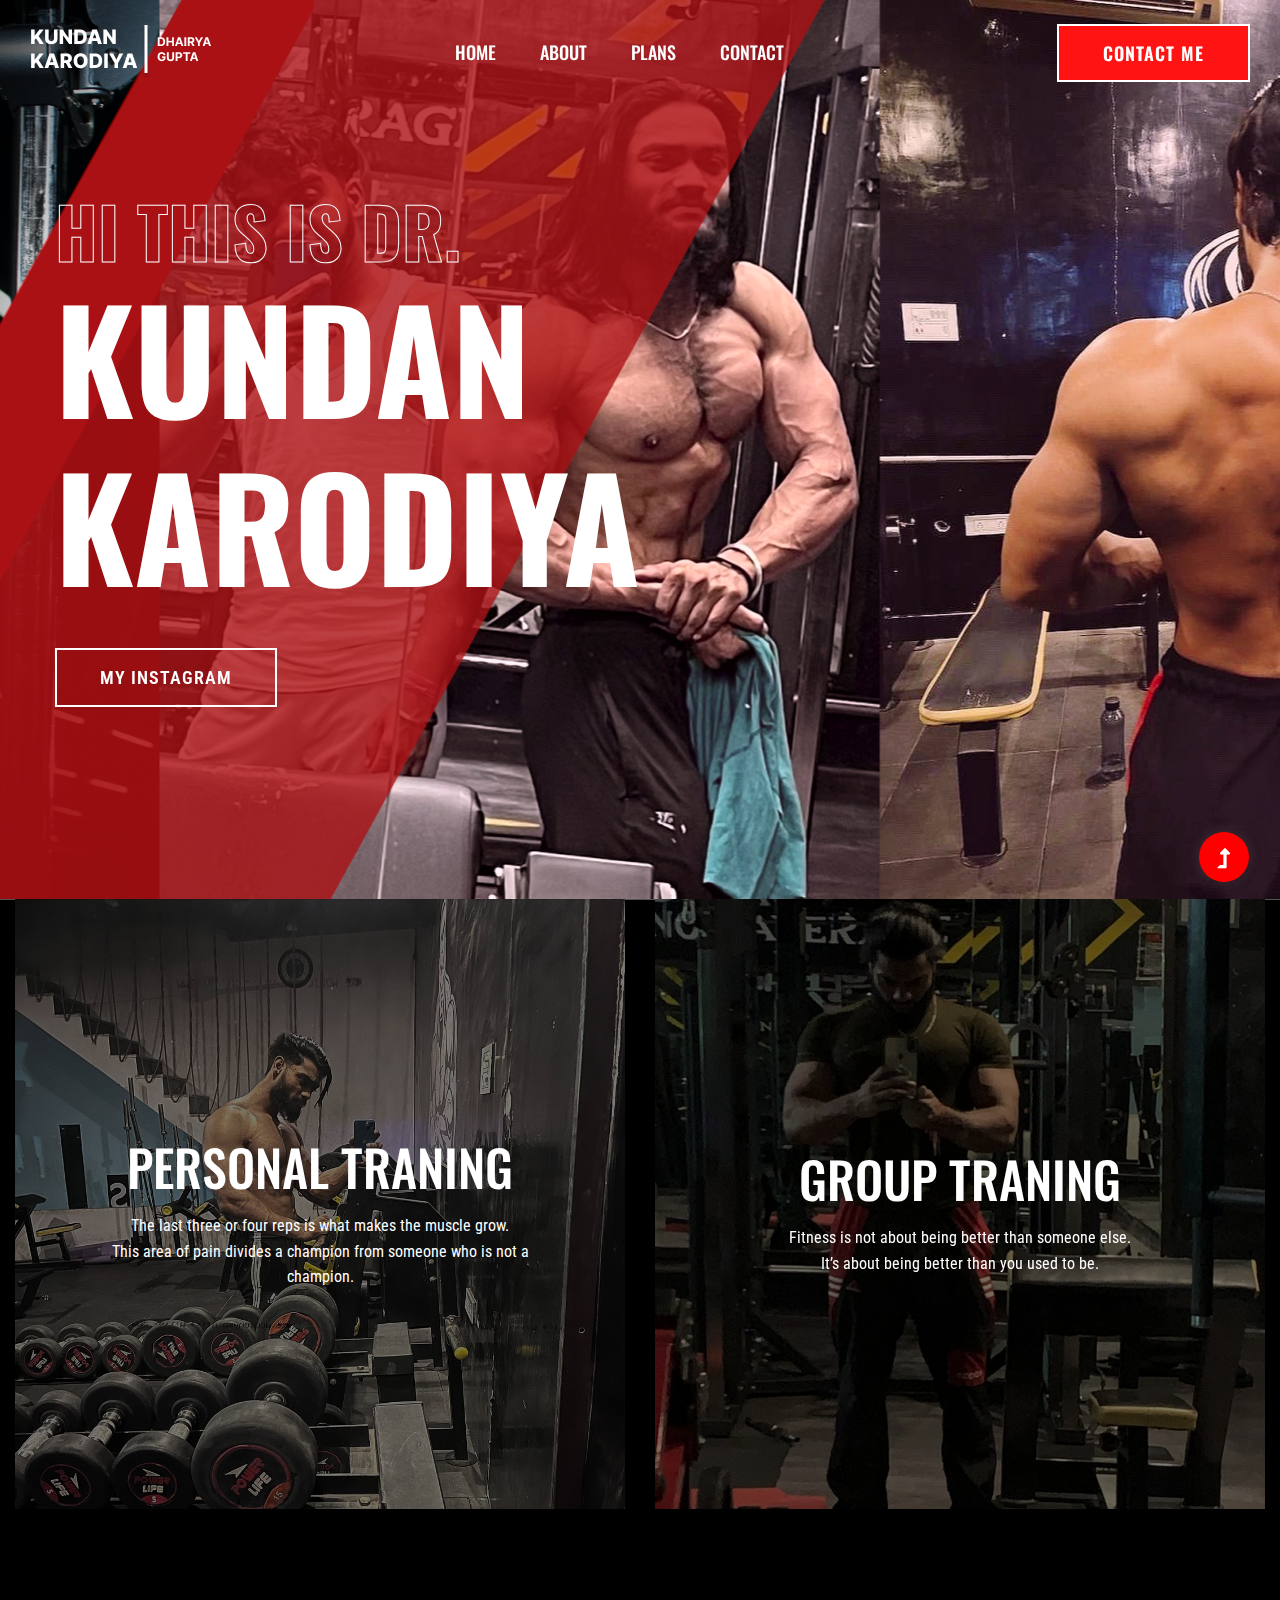
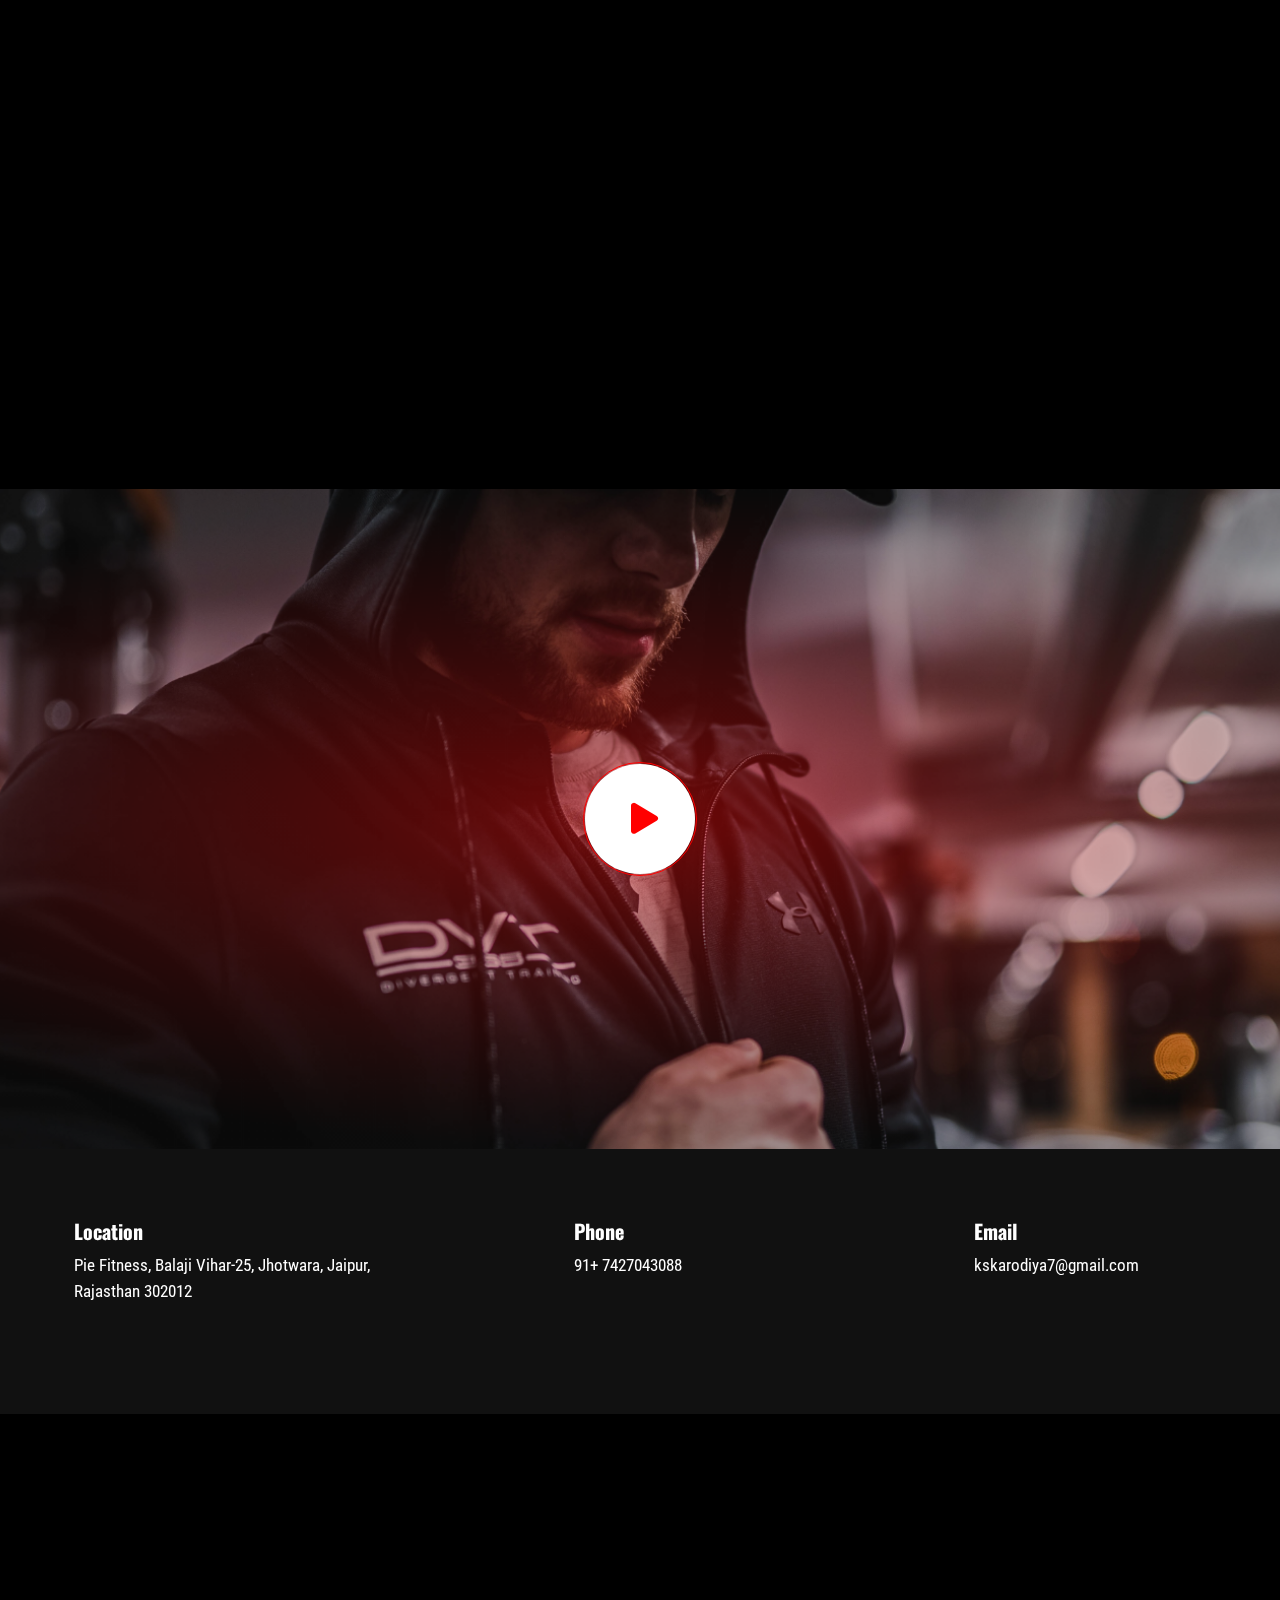
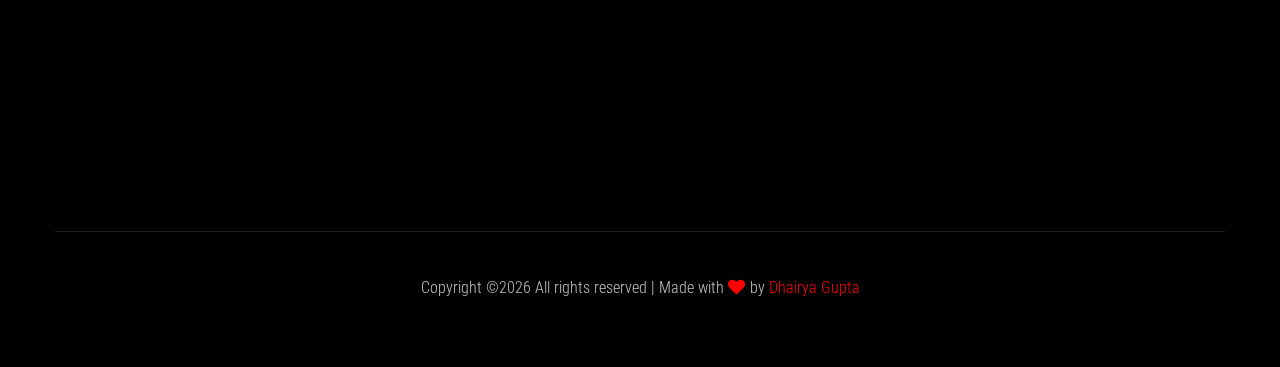
==== commit cab972c3: "video" ====
--- a/index.html
+++ b/index.html
@@ -45,7 +45,7 @@
                     <div class="menu-wrapper d-flex align-items-center justify-content-between">
                         <!-- Logo -->
                         <div class="logo">
-                            <a href="index.html"><img src="./assets/img/LOGO/logo.png" alt=""></a>
+                            <a href="index.html"><img src="./assets/img/logo/logo.png" alt=""></a>
                         </div>
                         <!-- Main-menu -->
                         <div class="main-menu f-right d-none d-lg-block">
@@ -53,7 +53,7 @@
                                 <ul id="navigation">
                                     <li><a href="index.html">Home</a></li>
                                     <li><a href="about.html">About</a></li>
-                                    </li>
+                                    <li><a href="plans.html">Plans</a></li>
                                     <li><a href="contact.html">Contact</a></li>
                                 </ul>
                             </nav>
@@ -246,6 +246,7 @@
                                                 <ul>
                                                     <li><a href="index.html">Home</a></li>
                                                     <li><a href="about.html">About</a></li>
+                                                    <li><a href="plans.html">Plans</a></li>
                                                     <li><a href="contact.html">Contact</a></li>
                                                 </ul>
                                             </nav>
@@ -287,6 +288,7 @@
 
 <!-- JS here -->
 
+
 <script src="././assets/js/vendor/modernizr-3.5.0.min.js"></script>
 <!-- Jquery, Popper, Bootstrap -->
 <script src="././assets/js/vendor/jquery-1.12.4.min.js"></script>
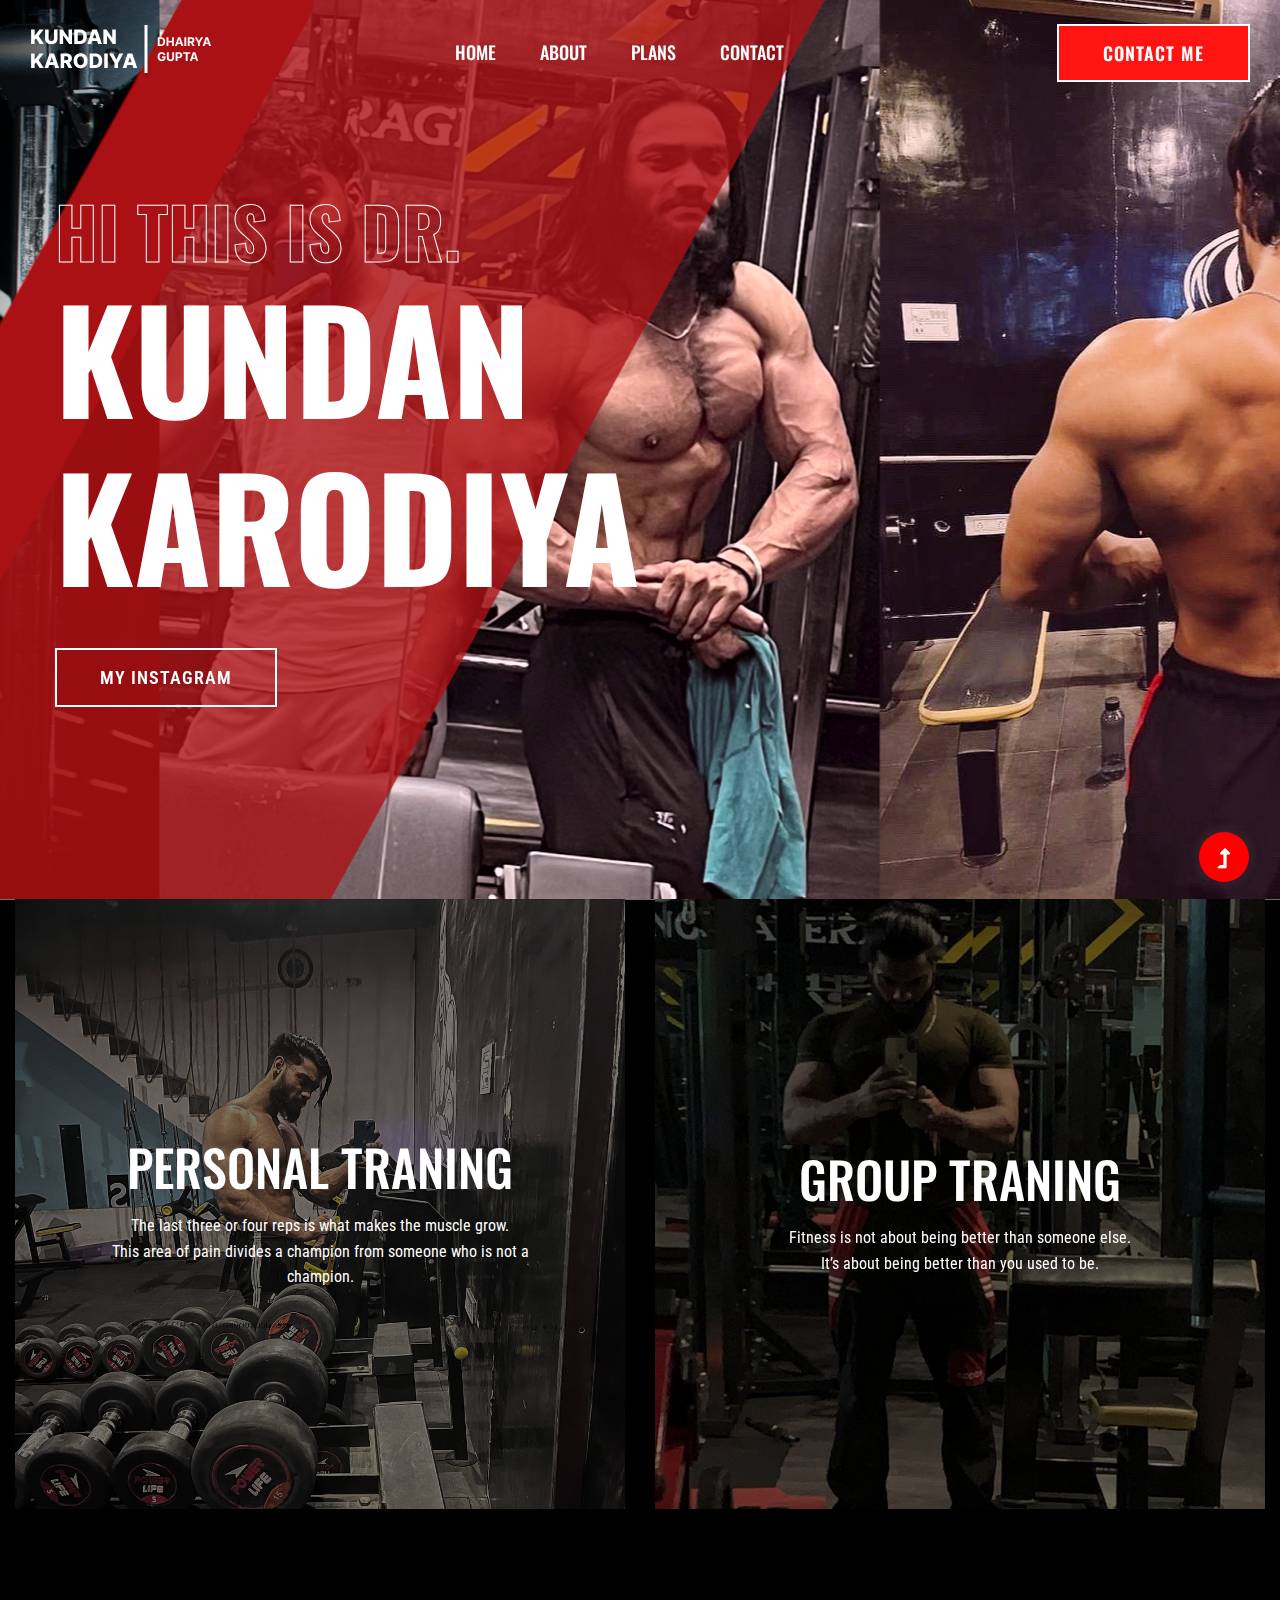
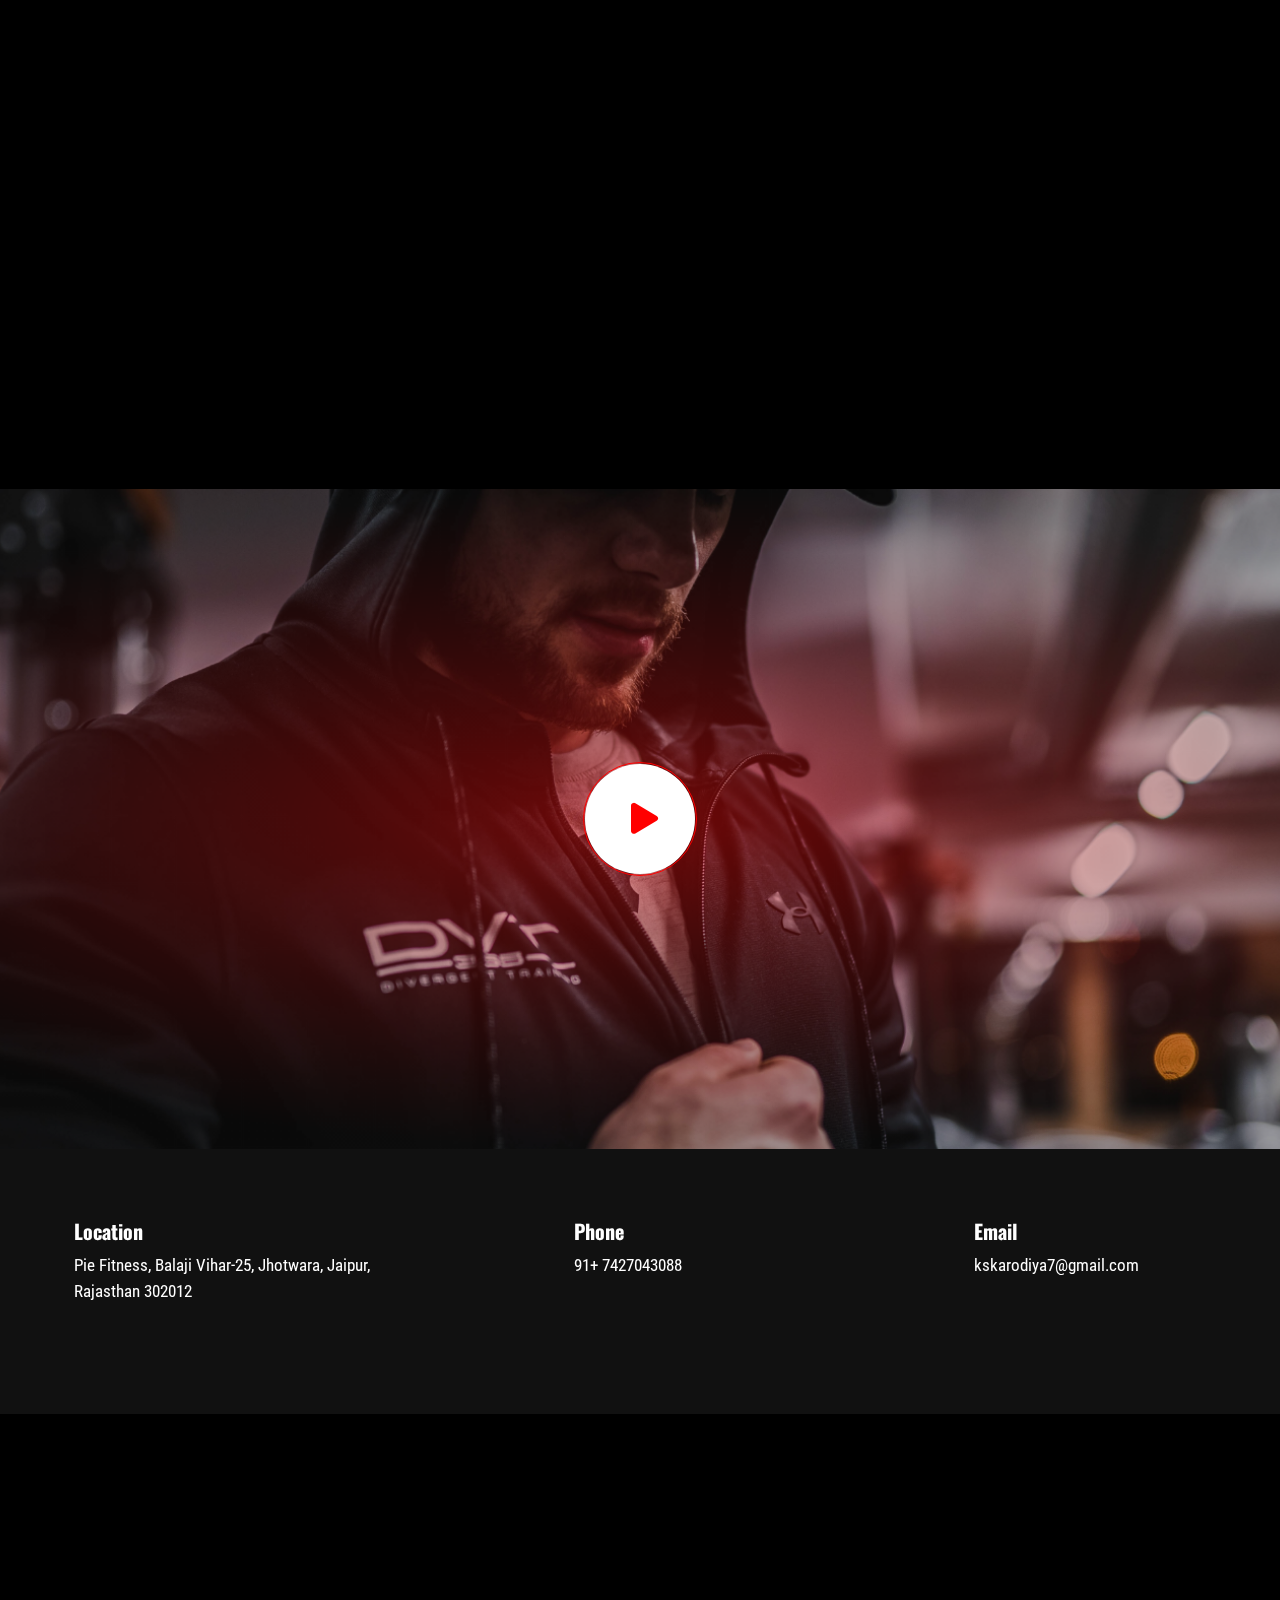
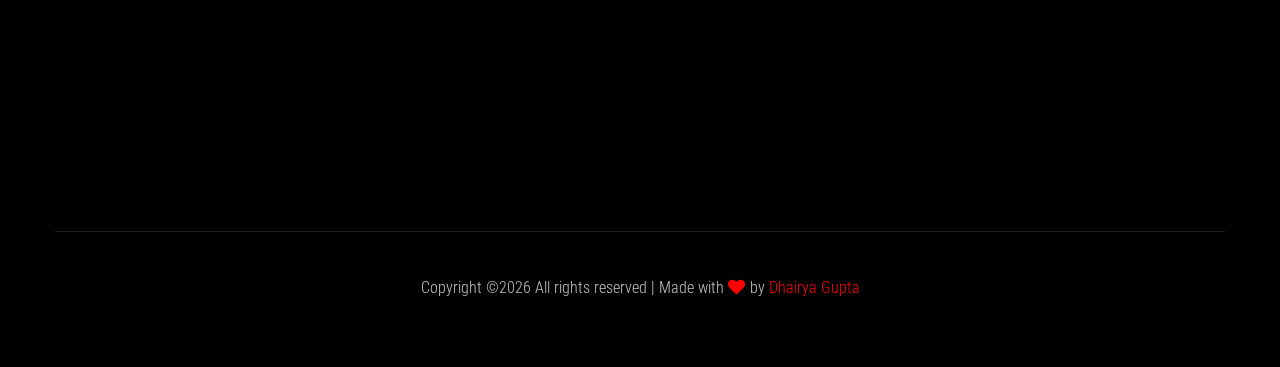
==== commit 69a2c949: "done" ====
--- a/index.html
+++ b/index.html
@@ -174,7 +174,7 @@
         <div class="container">
             <div class="video-wrap position-relative">
                 <div class="video-icon" >
-                    <a class="popup-video btn-icon" href="./assets/img/gallery/MAIN.mp4"><i class="fas fa-play"></i></a>
+                    <a class="popup-video btn-icon" href="./assets/img/gallery/MAIN.webm"><i class="fas fa-play"></i></a>
                 </div>
             </div>
         </div>
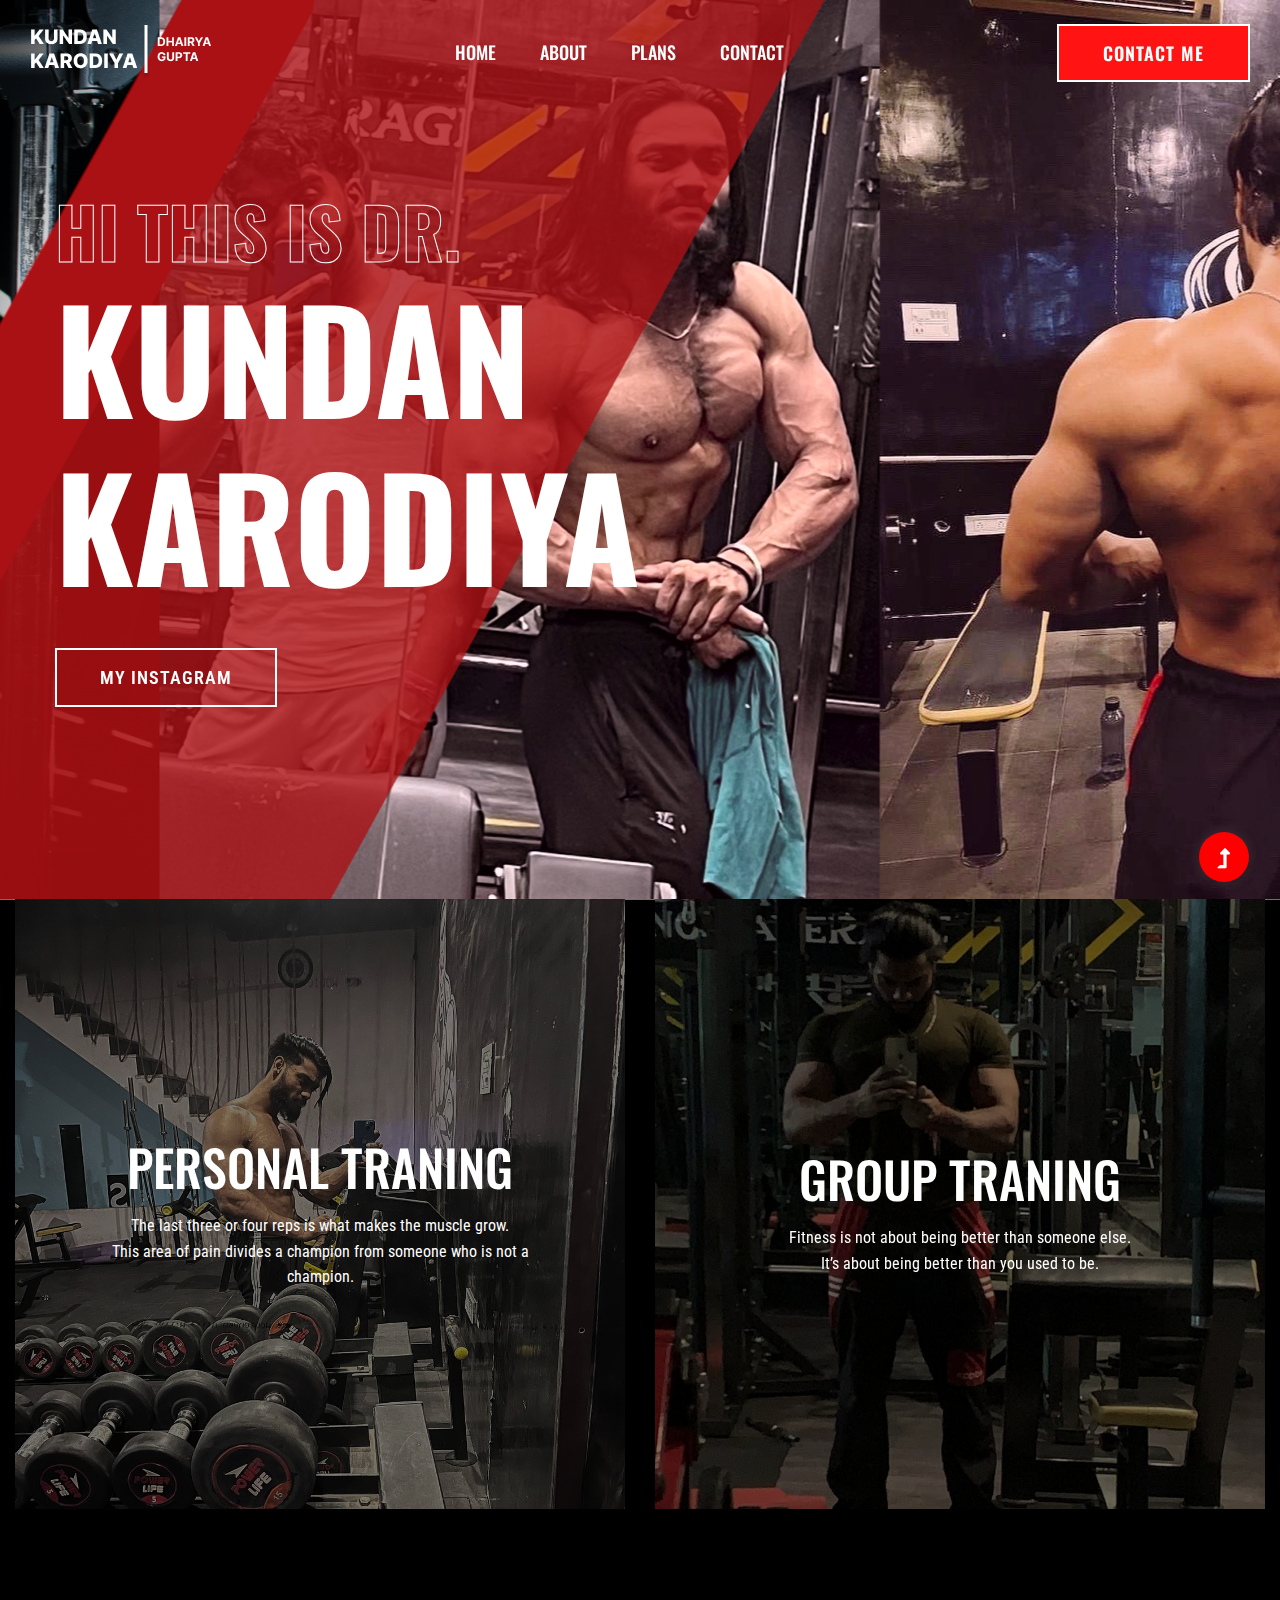
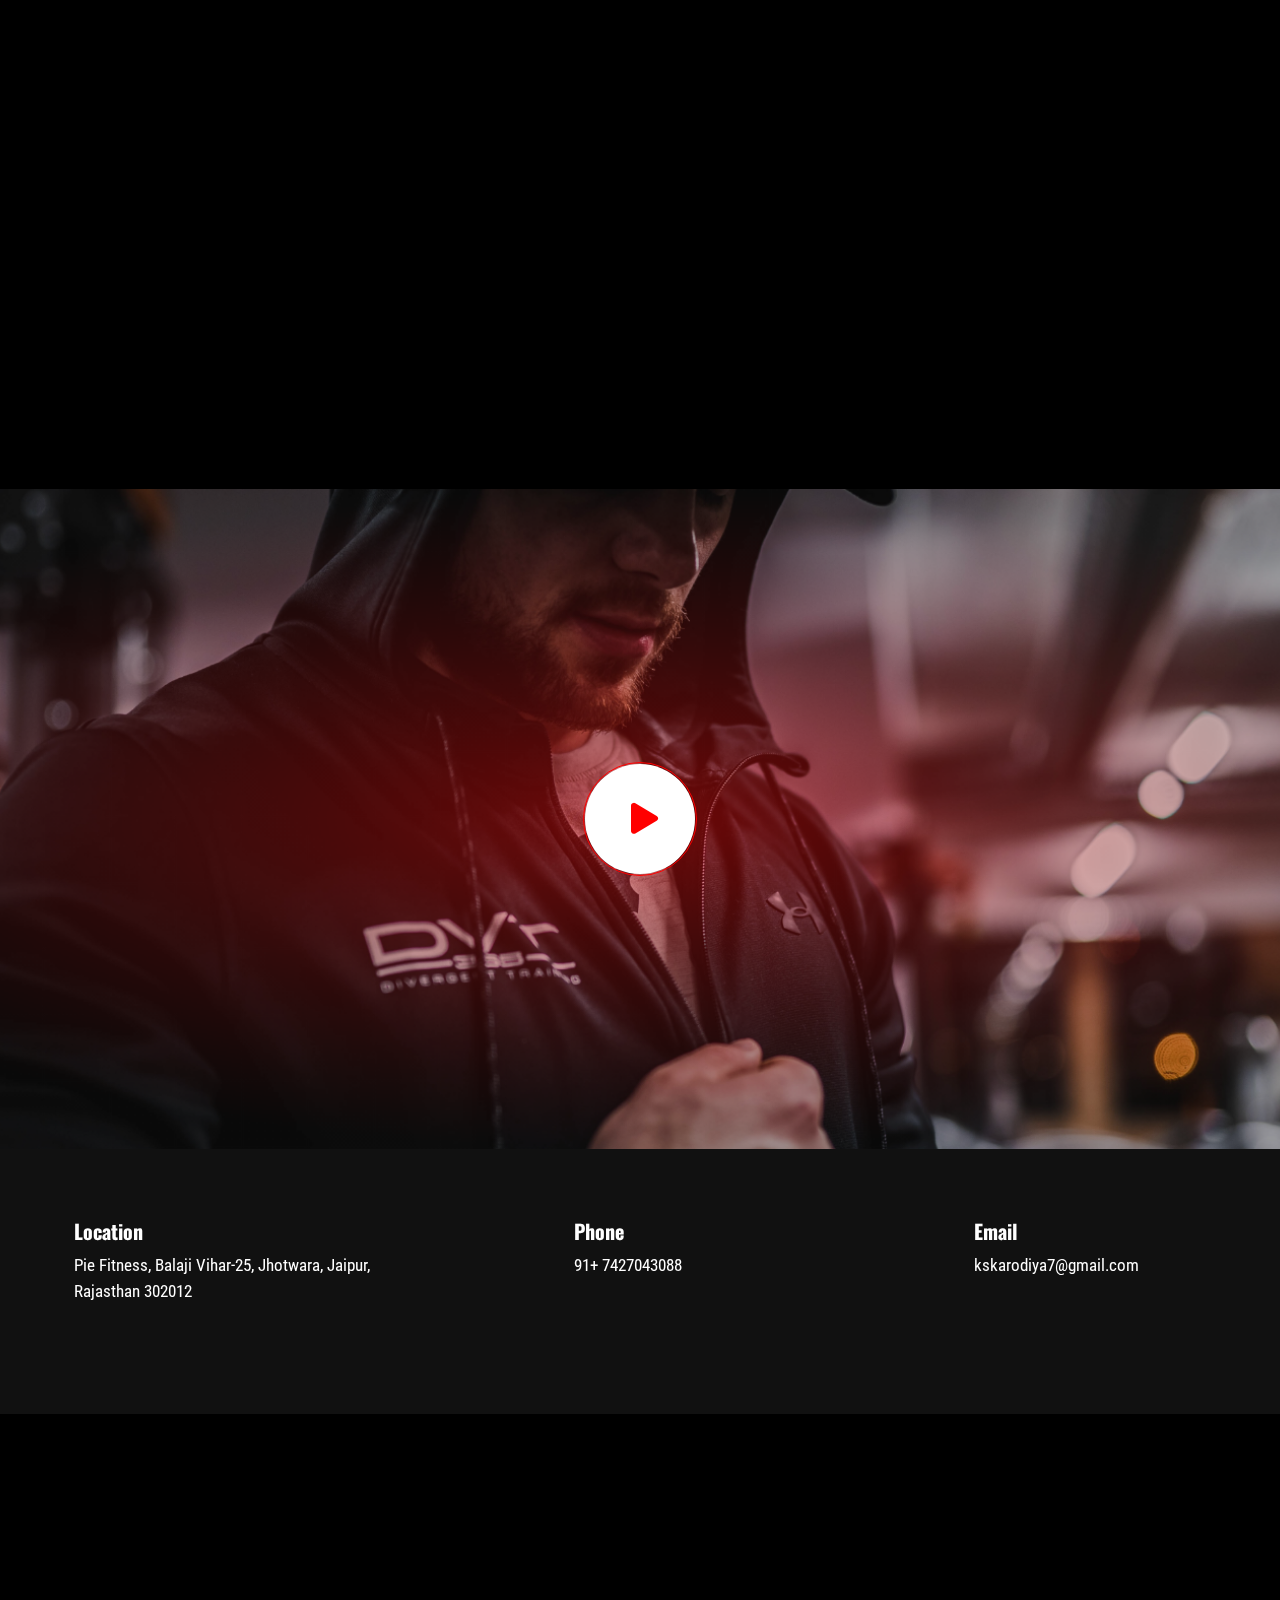
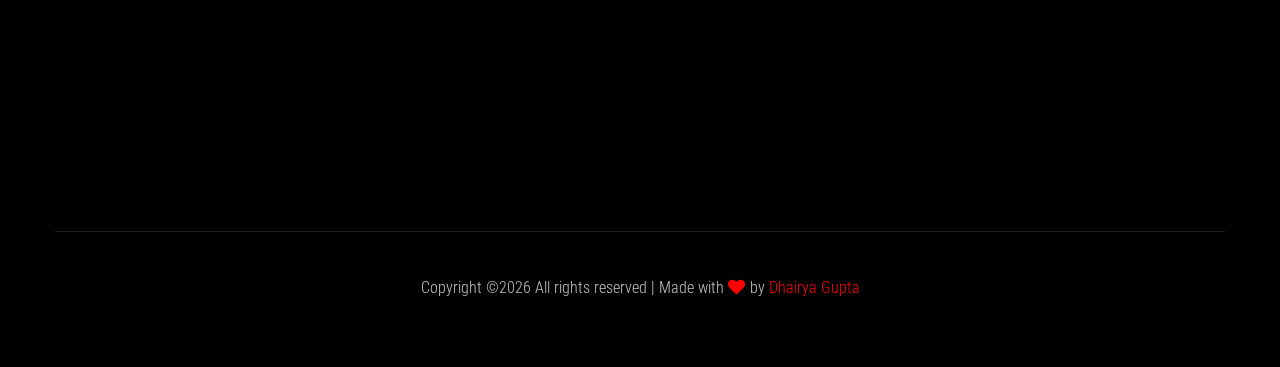
==== commit 6decc234: "Update index.html" ====
--- a/index.html
+++ b/index.html
@@ -3,7 +3,7 @@
 <head>
     <meta charset="utf-8">
     <meta http-equiv="x-ua-compatible" content="ie=edge">
-    <title>Kundan Karodiya | Dhairya Gupta </title>
+    <title>Kundan Karodiya | Pie Fitness</title>
     <meta name="description" content="">
     <meta name="viewport" content="width=device-width, initial-scale=1">
     <link rel="manifest" href="site.webmanifest">
@@ -329,4 +329,4 @@
 <script src="././assets/js/main.js"></script>
 
 </body>
-</html>+</html>
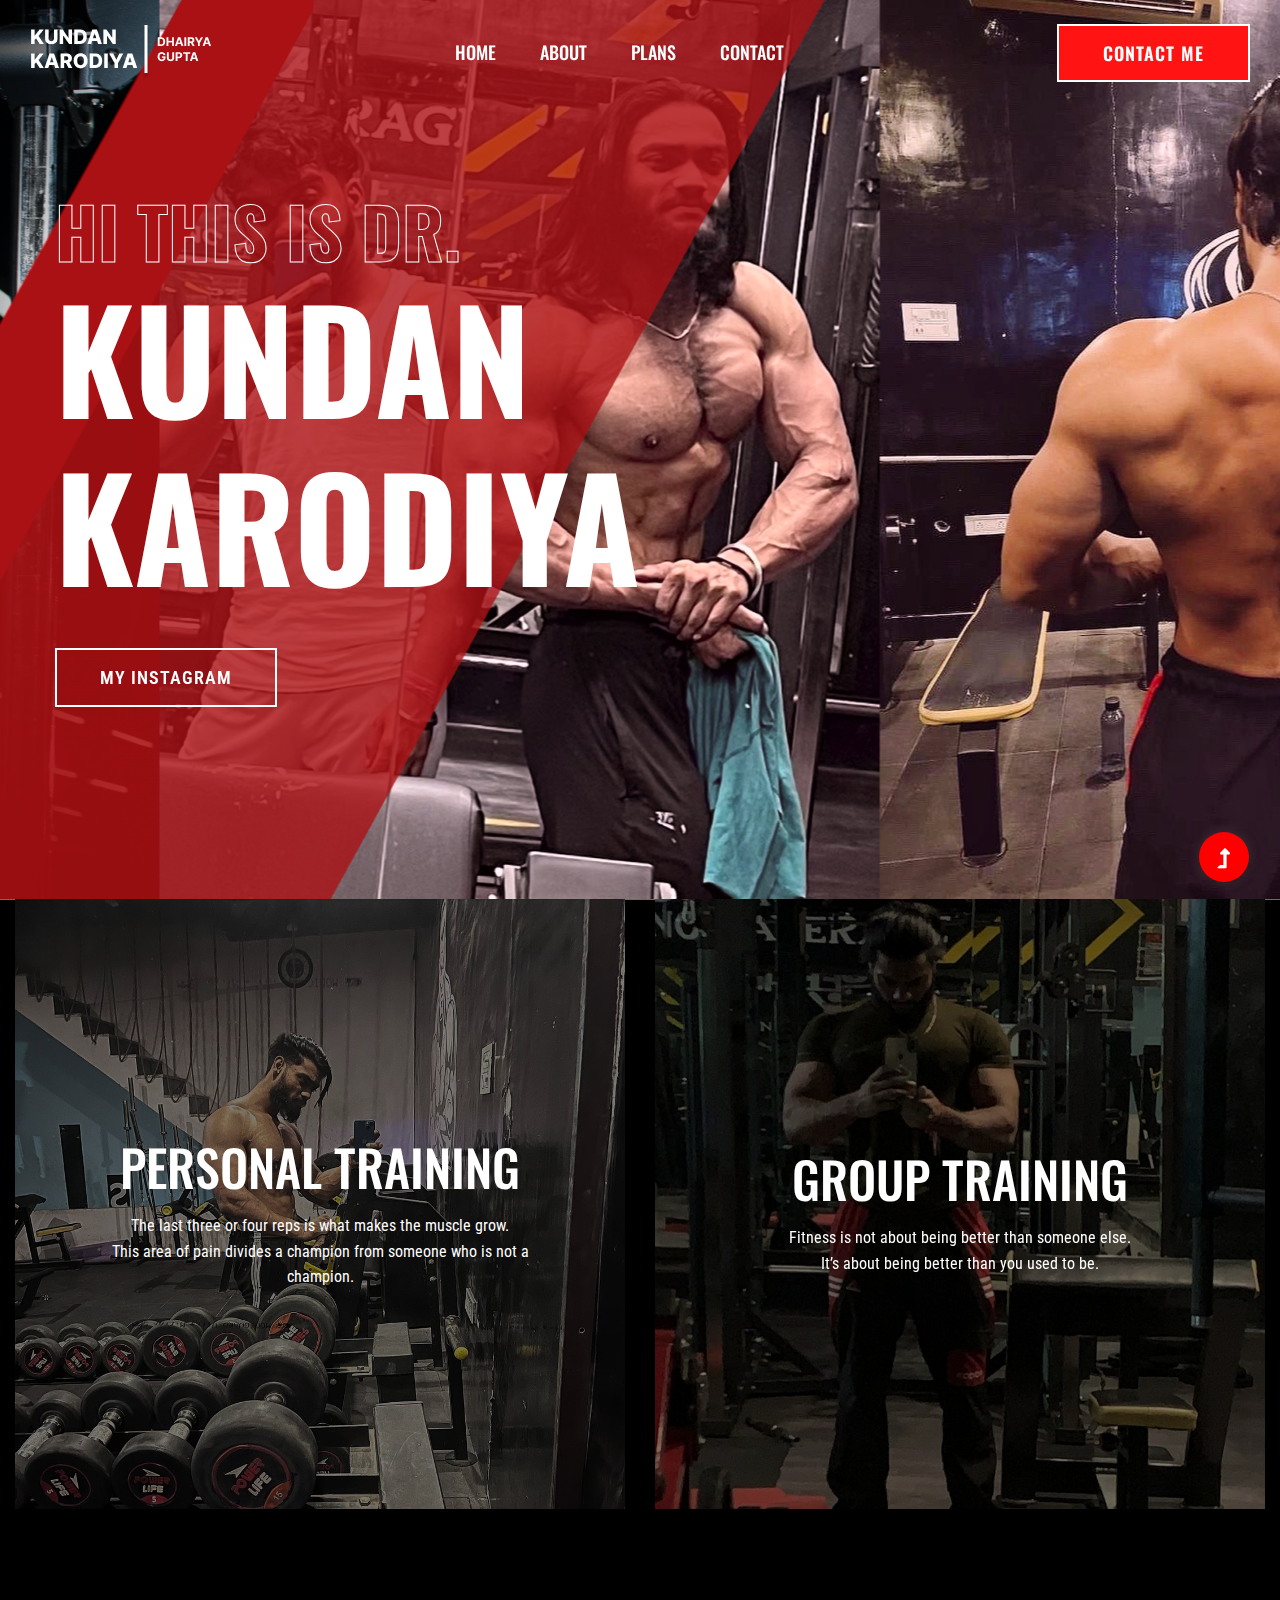
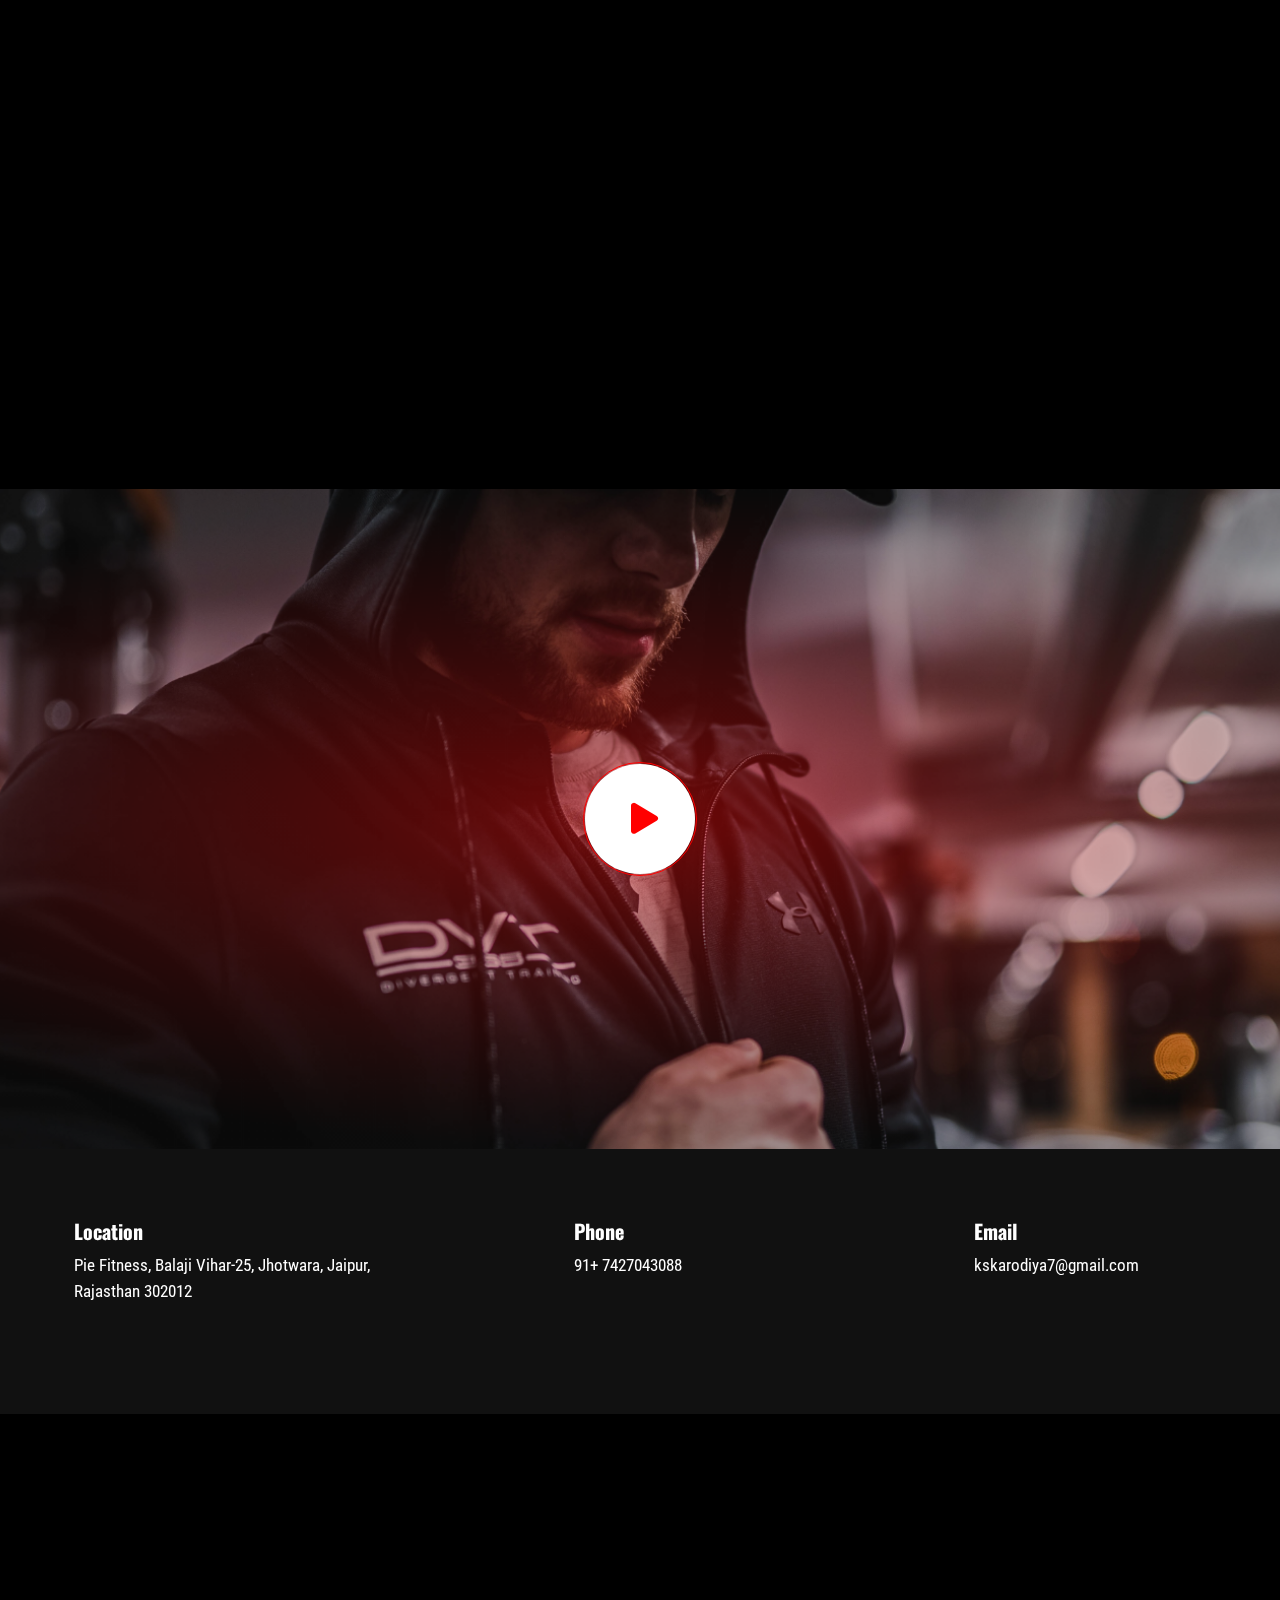
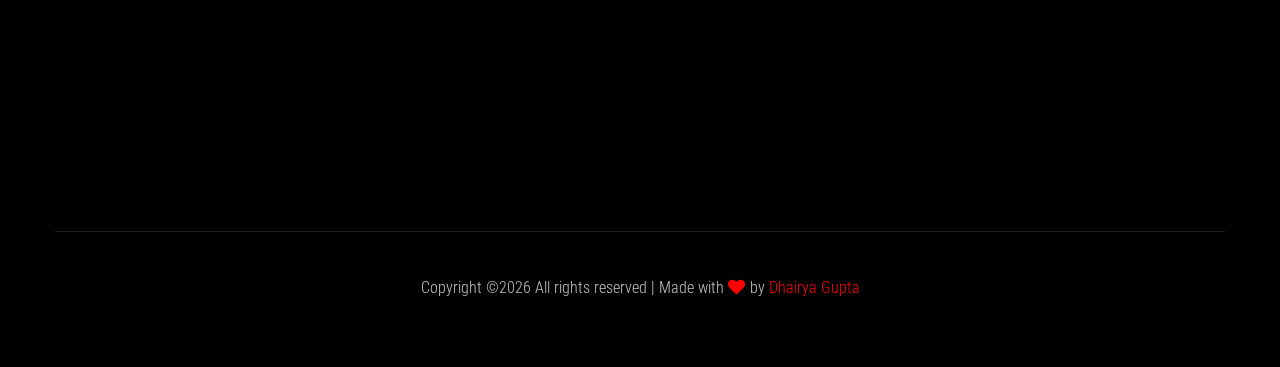
==== commit 4231821b: "Update index.html" ====
--- a/index.html
+++ b/index.html
@@ -103,7 +103,7 @@
                             <img src="./assets/img/gallery/cat1.png" alt="">
                             <div class="topic-content-box">
                                 <div class="topic-content">
-                                    <h3>Personal traning</h3>
+                                    <h3>Personal training</h3>
                                     <p>The last three or four reps is what makes the muscle grow. <br>This area of pain divides a champion from someone who is not a champion. <br>  </p>
                                 </div>
                             </div>
@@ -116,7 +116,7 @@
                             <img style="max-height: 1080px;" src="./assets/img/gallery/cat2.png" alt="">
                             <div class="topic-content-box">
                                 <div class="topic-content">
-                                    <h3>Group traning</h3>
+                                    <h3>Group training</h3>
                                     <p>Fitness is not about being better than someone else. <br>It’s about being better than you used to be.</p>
 
                                 </div>
